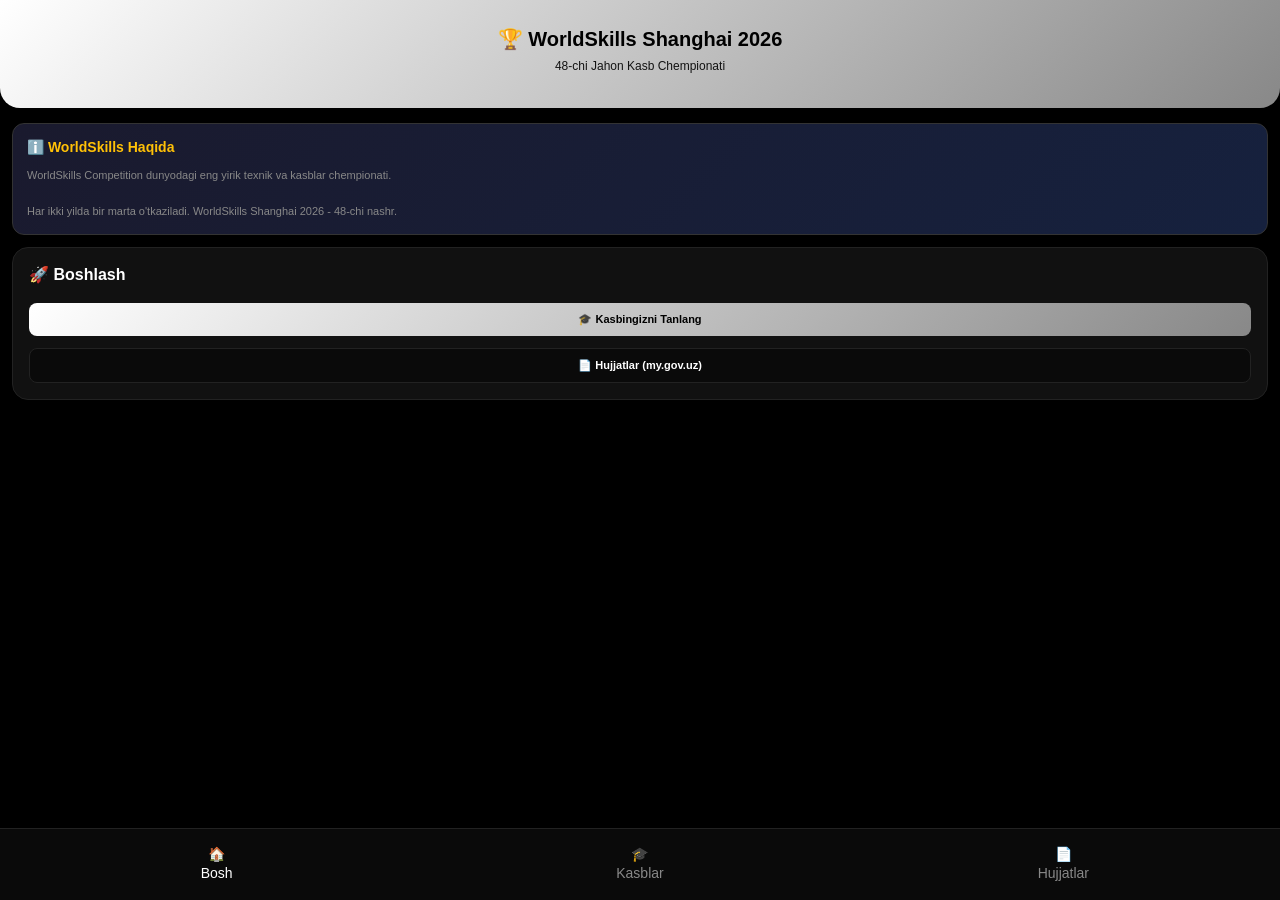
==== web_app/index.html @ d245b582 "Fixed: Upload 'Failed to fetch' error - added CORS and improved error handling" ====
﻿<!DOCTYPE html>
<html lang="uz">
<head>
    <meta charset="UTF-8">
    <meta name="viewport" content="width=device-width, initial-scale=1.0, maximum-scale=1.0, user-scalable=no">
    <title>WorldSkills Shanghai 2026</title>
    <script src="https://telegram.org/js/telegram-web-app.js"></script>
    <style>
        * { margin: 0; padding: 0; box-sizing: border-box; -webkit-tap-highlight-color: transparent; }
        :root { --bg: #000; --card: #111; --border: #222; --text: #fff; --muted: #888; --success: #4CAF50; --warning: #FFC107; --error: #f44336; --gradient: linear-gradient(135deg,#fff,#888); }
        body { font-family: -apple-system, BlinkMacSystemFont, 'Segoe UI', Roboto, sans-serif; background: var(--bg); color: var(--text); padding-bottom: 80px; font-size: 14px; line-height: 1.4; }
        .header { background: var(--gradient); color: #000; padding: 25px 15px; text-align: center; border-radius: 0 0 20px 20px; margin-bottom: 15px; }
        .header h1 { font-size: 20px; font-weight: 800; margin-bottom: 5px; }
        .header p { font-size: 12px; opacity: 0.9; }
        .content { padding: 0 12px; }
        .card { background: var(--card); border: 1px solid var(--border); border-radius: 16px; padding: 16px; margin-bottom: 12px; }
        .card-title { font-size: 16px; font-weight: 700; margin-bottom: 12px; }
        .progress-container { margin-bottom: 15px; }
        .progress-header { display: flex; justify-content: space-between; margin-bottom: 6px; font-size: 11px; }
        .progress-bar { height: 8px; background: #222; border-radius: 4px; overflow: hidden; }
        .progress-fill { height: 100%; background: var(--gradient); border-radius: 4px; transition: width 0.3s; }
        .progress-stats { display: grid; grid-template-columns: repeat(4, 1fr); gap: 6px; margin-top: 10px; }
        .progress-stat { background: #0a0a0a; padding: 8px; border-radius: 8px; text-align: center; }
        .progress-stat-num { font-size: 18px; font-weight: 800; display: block; }
        .progress-stat-num.approved { color: var(--success); }
        .progress-stat-num.pending { color: var(--warning); }
        .progress-stat-num.rejected { color: var(--error); }
        .progress-stat-label { font-size: 8px; color: var(--muted); }
        .doc-item { background: #0a0a0a; border: 1px solid var(--border); border-radius: 12px; padding: 12px; margin-bottom: 8px; cursor: pointer; transition: all 0.2s; }
        .doc-item:hover { border-color: #444; transform: translateX(3px); }
        .doc-item.approved { border-left: 3px solid var(--success); }
        .doc-item.pending { border-left: 3px solid var(--warning); }
        .doc-item.rejected { border-left: 3px solid var(--error); }
        .doc-header { display: flex; justify-content: space-between; align-items: center; margin-bottom: 6px; }
        .doc-title { font-weight: 600; font-size: 12px; }
        .doc-status { font-size: 9px; padding: 3px 8px; border-radius: 8px; background: #111; color: var(--muted); }
        .doc-status.pending { background: rgba(255,193,7,0.2); color: var(--warning); }
        .doc-status.approved { background: rgba(76,175,80,0.2); color: var(--success); }
        .doc-status.rejected { background: rgba(244,67,54,0.2); color: var(--error); }
        .doc-meta { font-size: 10px; color: var(--muted); margin-bottom: 8px; }
        .doc-link { color: var(--text); text-decoration: none; font-size: 10px; display: inline-flex; align-items: center; gap: 3px; margin-bottom: 8px; }
        .doc-btn { width: 100%; padding: 10px; border: none; border-radius: 8px; font-size: 11px; font-weight: 600; cursor: pointer; margin-top: 4px; }
        .doc-btn.primary { background: var(--gradient); color: #000; }
        .doc-btn.secondary { background: #0a0a0a; color: var(--text); border: 1px solid var(--border); }
        .modal { display: none; position: fixed; top: 0; left: 0; width: 100%; height: 100%; background: rgba(0,0,0,0.9); z-index: 2000; justify-content: center; align-items: flex-end; }
        .modal.active { display: flex; }
        .modal-content { background: var(--card); border-radius: 20px 20px 0 0; width: 100%; max-height: 85vh; overflow-y: auto; padding: 20px; }
        .modal-header { display: flex; justify-content: space-between; align-items: center; margin-bottom: 15px; padding-bottom: 12px; border-bottom: 1px solid var(--border); }
        .modal-title { font-size: 16px; font-weight: 700; }
        .modal-close { background: none; border: none; color: var(--muted); font-size: 28px; cursor: pointer; }
        .modal-section { margin-bottom: 16px; }
        .modal-section-title { font-size: 12px; font-weight: 600; margin-bottom: 8px; color: var(--muted); }
        .requirements-list { list-style: none; font-size: 11px; }
        .requirements-list li { padding: 5px 0; border-bottom: 1px solid #222; }
        .requirements-list li:last-child { border-bottom: none; }
        .requirements-list li::before { content: "• "; color: var(--text); }
        .upload-area { border: 2px dashed var(--border); border-radius: 12px; padding: 25px; text-align: center; cursor: pointer; margin: 12px 0; transition: all 0.2s; }
        .upload-area:hover { border-color: var(--text); background: rgba(255,255,255,0.05); }
        .upload-icon { font-size: 40px; margin-bottom: 10px; }
        .upload-text { font-size: 13px; font-weight: 600; margin-bottom: 5px; }
        .upload-hint { font-size: 10px; color: var(--muted); }
        #fileInput, #portfolioFileInput { display: none; }
        .file-preview { background: #0a0a0a; padding: 12px; border-radius: 10px; margin-top: 12px; display: none; }
        .file-preview.active { display: block; }
        .file-name { font-size: 11px; font-weight: 600; word-break: break-all; }
        .file-size { font-size: 9px; color: var(--muted); margin-top: 3px; }
        .modal-actions { display: flex; gap: 10px; margin-top: 20px; }
        .modal-btn { flex: 1; padding: 14px; border: none; border-radius: 10px; font-size: 13px; font-weight: 700; cursor: pointer; }
        .modal-btn.primary { background: var(--gradient); color: #000; }
        .modal-btn.secondary { background: #0a0a0a; color: var(--text); border: 1px solid var(--border); }
        .bottom-nav { position: fixed; bottom: 0; left: 0; right: 0; background: #0a0a0a; border-top: 1px solid var(--border); display: flex; justify-content: space-around; padding: 10px 5px; z-index: 100; }
        .nav-item { flex: 1; text-align: center; padding: 6px 2px; cursor: pointer; color: var(--muted); transition: all 0.2s; }
        .nav-item.active { color: var(--text); }
        .nav-icon { font-size: 22px; margin-bottom: 3px; }
        .nav-label { font-size: 9px; font-weight: 600; }
        .section { display: none; }
        .section.active { display: block; }
        .back-btn { display: inline-flex; align-items: center; gap: 5px; font-size: 12px; color: var(--text); background: none; border: none; cursor: pointer; margin-bottom: 12px; padding: 8px 12px; }
        .info-box { background: linear-gradient(135deg, #1a1a2e, #16213e); border: 1px solid #333; padding: 14px; border-radius: 12px; margin-bottom: 12px; }
        .info-title { color: var(--warning); font-size: 14px; font-weight: 700; margin-bottom: 10px; }
        .info-list { list-style: none; font-size: 11px; color: var(--muted); }
        .info-list li { padding: 5px 0; border-bottom: 1px solid #222; }
        .info-list li:last-child { border-bottom: none; }
        .info-list li::before { content: "• "; color: var(--text); }
        .cat-grid { display: grid; grid-template-columns: 1fr 1fr; gap: 10px; }
        .cat-card { background: #0a0a0a; border: 1px solid var(--border); border-radius: 12px; padding: 16px 10px; text-align: center; cursor: pointer; transition: all 0.2s; }
        .cat-card:hover { border-color: var(--text); transform: translateY(-3px); }
        .cat-icon { font-size: 32px; margin-bottom: 8px; }
        .cat-name { font-size: 11px; font-weight: 600; margin-bottom: 4px; }
        .cat-count { font-size: 9px; color: var(--muted); }
        .prof-list { display: flex; flex-direction: column; gap: 8px; max-height: 60vh; overflow-y: auto; }
        .prof-item { background: #0a0a0a; border: 1px solid var(--border); border-radius: 12px; padding: 14px; cursor: pointer; transition: all 0.2s; }
        .prof-item:hover { border-color: var(--success); transform: translateX(4px); }
        .prof-en { font-weight: 600; font-size: 12px; color: var(--success); margin-bottom: 3px; }
        .prof-uz { font-size: 11px; color: var(--muted); }
    </style>
</head>
<body>
    <div class="header">
        <h1>🏆 WorldSkills Shanghai 2026</h1>
        <p>48-chi Jahon Kasb Chempionati</p>
        <p id="userGreeting" style="font-size:11px;margin-top:8px;opacity:0.9"></p>
    </div>
    
    <div class="content">
        <!-- Home Section -->
        <div id="section-home" class="section active">
            <div class="card info-box">
                <div class="info-title">ℹ️ WorldSkills Haqida</div>
                <div style="font-size:11px;color:var(--muted);line-height:1.6;">
                    WorldSkills Competition dunyodagi eng yirik texnik va kasblar chempionati.<br><br>
                    Har ikki yilda bir marta o'tkaziladi. WorldSkills Shanghai 2026 - 48-chi nashr.
                </div>
            </div>
            <div class="card">
                <div class="card-title">🚀 Boshlash</div>
                <button class="doc-btn primary" onclick="showSection('section-categories')" style="margin-bottom:8px;">🎓 Kasbingizni Tanlang</button>
                <button class="doc-btn secondary" onclick="showSection('section-documents')">📄 Hujjatlar (my.gov.uz)</button>
            </div>
        </div>
        
        <!-- Categories Section -->
        <div id="section-categories" class="section">
            <button class="back-btn" onclick="showSection('section-home')">← Orqaga</button>
            <div class="card">
                <div class="card-title">📂 Kategoriya Tanlang</div>
                <div class="cat-grid" id="catGrid"></div>
            </div>
        </div>
        
        <!-- Professions Section -->
        <div id="section-professions" class="section">
            <button class="back-btn" onclick="showSection('section-categories')">← Orqaga</button>
            <div class="card">
                <div class="card-title" id="catTitle">Kasblar</div>
                <div class="prof-list" id="profList"></div>
            </div>
        </div>
        
        <!-- Portfolio Upload Section -->
        <div id="section-portfolio" class="section">
            <button class="back-btn" onclick="showSection('section-professions')">← Orqaga</button>
            <div class="card">
                <div class="card-title">💼 <span id="portfolioProfName">Kasb</span></div>
                <div style="font-size:11px;color:var(--muted);margin-bottom:12px;" id="portfolioProfDesc"></div>
                <div class="progress-container">
                    <div class="progress-bar"><div class="progress-fill" id="portfolioProgress" style="width:0%"></div></div>
                    <div style="font-size:10px;color:var(--muted);text-align:center;margin-top:5px;"><span id="portfolioCount">0</span>/5 ta ish yuklandi</div>
                </div>
                <div style="margin-top:15px;">
                    <div class="upload-area" onclick="document.getElementById('portfolioFileInput').click()">
                        <div class="upload-icon">📎</div>
                        <div class="upload-text">PDF fayl tanlang</div>
                        <div class="upload-hint">Max 20 MB • Faqat PDF</div>
                    </div>
                    <input type="file" id="portfolioFileInput" accept=".pdf" onchange="handlePortfolioFileSelect(event)">
                    <div class="file-preview" id="portfolioFilePreview">
                        <div class="file-name" id="portfolioFileName">file.pdf</div>
                        <div class="file-size" id="portfolioFileSize">0 MB</div>
                    </div>
                    <button class="doc-btn primary" id="portfolioUploadBtn" onclick="uploadPortfolioWork()" disabled>📤 Ishni Yuklash</button>
                </div>
                <div style="margin-top:15px;">
                    <div class="card-title" style="font-size:13px;">📋 Yuklangan Ishlar</div>
                    <div id="portfolioUploadedList"></div>
                </div>
            </div>
        </div>
        
        <!-- Documents Section -->
        <div id="section-documents" class="section">
            <button class="back-btn" onclick="showSection('section-home')">← Orqaga</button>
            <div class="card progress-container">
                <div class="progress-header">
                    <span>📋 Rasmiy Hujjatlar</span>
                    <span id="docProgressPercent">0%</span>
                </div>
                <div class="progress-bar"><div class="progress-fill" id="docProgressFill" style="width: 0%"></div></div>
                <div class="progress-stats">
                    <div class="progress-stat"><span class="progress-stat-num approved" id="docApproved">0</span><span class="progress-stat-label">✅ Tasdiq</span></div>
                    <div class="progress-stat"><span class="progress-stat-num pending" id="docPending">0</span><span class="progress-stat-label">⏳ Kutish</span></div>
                    <div class="progress-stat"><span class="progress-stat-num rejected" id="docRejected">0</span><span class="progress-stat-label">❌ Rad</span></div>
                    <div class="progress-stat"><span class="progress-stat-num" id="docTotal">9</span><span class="progress-stat-label">📄 Jami</span></div>
                </div>
            </div>
            <div class="card">
                <div class="card-title">📄 my.gov.uz Hujjatlari</div>
                <div id="docList"></div>
            </div>
            <div class="card info-box">
                <div class="info-title">💡 Muhim</div>
                <ul class="info-list">
                    <li>Barcha hujjatlar <b>A4 formatda PDF</b> bo'lishi kerak</li>
                    <li>my.gov.uz hujjatlarida <b>QR kod</b> bo'lishi shart</li>
                    <li>Hujjat muddati <b>30 kundan kam</b> qolmagan bo'lsin</li>
                </ul>
            </div>
        </div>
    </div>
    
    <!-- Document Upload Modal -->
    <div class="modal" id="docModal">
        <div class="modal-content">
            <div class="modal-header">
                <div class="modal-title" id="modalDocTitle">Hujjat Yuklash</div>
                <button class="modal-close" onclick="closeModal('docModal')">&times;</button>
            </div>
            <div class="modal-section">
                <div class="modal-section-title">🔗 Qayerdan olish</div>
                <a href="#" id="modalDocLink" class="doc-link" target="_blank">my.gov.uz ga o'tish →</a>
            </div>
            <div class="modal-section">
                <div class="modal-section-title">📋 Talablar</div>
                <ul class="requirements-list" id="modalRequirements">
                    <li>A4 formatda PDF</li>
                    <li>QR kod bo'lishi shart</li>
                    <li>Aniq skanerlangan</li>
                    <li>Muddati o'tmagan</li>
                </ul>
            </div>
            <div class="modal-section">
                <div class="modal-section-title">📎 PDF Yuklash</div>
                <div class="upload-area" onclick="document.getElementById('fileInput').click()">
                    <div class="upload-icon">📎</div>
                    <div class="upload-text">Fayl tanlang</div>
                    <div class="upload-hint">PDF • Max 10 MB</div>
                </div>
                <input type="file" id="fileInput" accept=".pdf" onchange="handleDocFileSelect(event)">
                <div class="file-preview" id="filePreview">
                    <div class="file-name" id="fileName">file.pdf</div>
                    <div class="file-size" id="fileSize">0 MB</div>
                </div>
            </div>
            <div class="modal-actions">
                <button class="modal-btn secondary" onclick="closeModal('docModal')">Bekor qilish</button>
                <button class="modal-btn primary" id="uploadBtn" onclick="uploadDocument()" disabled>📤 Yuklash</button>
            </div>
        </div>
    </div>
    
    <!-- Bottom Navigation -->
    <div class="bottom-nav">
        <div class="nav-item active" onclick="showSection('section-home');setActiveNav(this)">🏠<br>Bosh</div>
        <div class="nav-item" onclick="showSection('section-categories');setActiveNav(this)">🎓<br>Kasblar</div>
        <div class="nav-item" onclick="showSection('section-documents');setActiveNav(this)">📄<br>Hujjatlar</div>
    </div>

    <script>
        // Telegram WebApp init
        if (typeof Telegram !== 'undefined' && Telegram.WebApp) {
            Telegram.WebApp.ready();
            Telegram.WebApp.expand();
        }
        
        // Data
        const categories = [
            { id: 'cat1', icon: '🏭', name: 'Ishlab chiqarish\nva Muhandislik', count: 17 },
            { id: 'cat2', icon: '💻', name: 'Axborot va\nKommunikatsiya', count: 8 },
            { id: 'cat3', icon: '🏗️', name: 'Qurilish va\nBino Texnologiyalari', count: 14 },
            { id: 'cat4', icon: '🚚', name: 'Transport va\nLogistika', count: 8 },
            { id: 'cat5', icon: '🎨', name: 'Ijodiy San\'at\nva Moda', count: 7 },
            { id: 'cat6', icon: '👥', name: 'Ijtimoiy va\nShaxsiy Xizmatlar', count: 10 }
        ];
        
        const professions = {
            cat1: [{id:'p1_1',en:'Industrial Mechanics',uz:'Sanoat mexanikasi'},{id:'p1_2',en:'Mechatronics',uz:'Mexatronika'},{id:'p1_3',en:'Mechanical Engineering CAD',uz:'Mexanik muhandislik CAD'},{id:'p1_4',en:'CNC Turning',uz:'CNC tokarlik ishlovi'},{id:'p1_5',en:'CNC Milling',uz:'CNC frezalash'},{id:'p1_6',en:'Welding',uz:'Payvandlash'},{id:'p1_7',en:'Electronics',uz:'Elektronika'},{id:'p1_8',en:'Industrial Control',uz:'Sanoat boshqaruvi'},{id:'p1_9',en:'Autonomous Mobile Robotics',uz:'Avtonom mobil robototexnika'},{id:'p1_10',en:'Industry 4.0',uz:'Sanoat 4.0'},{id:'p1_11',en:'Chemical Laboratory Technology',uz:'Kimyo laboratoriya'},{id:'p1_12',en:'Water Technology',uz:'Suv texnologiyasi'},{id:'p1_13',en:'Additive Manufacturing',uz:'3D chop etish'},{id:'p1_14',en:'Industrial Design Technology',uz:'Sanoat dizayni'},{id:'p1_15',en:'Optoelectronic Technology',uz:'Optoelektronika'},{id:'p1_16',en:'Renewable Energy',uz:'Qayta energiya'},{id:'p1_17',en:'Robot Systems Integration',uz:'Robot tizimlari'}],
            cat2: [{id:'p2_1',en:'ICT Network Infrastructure',uz:'Tarmoq infratuzilmasi'},{id:'p2_2',en:'Mobile Applications',uz:'Mobil ilovalar'},{id:'p2_3',en:'Software Development',uz:'Dasturiy ta\'minot'},{id:'p2_4',en:'Web Technologies',uz:'Veb texnologiyalar'},{id:'p2_5',en:'IT Network Administration',uz:'Tarmoq boshqaruvi'},{id:'p2_6',en:'Cloud Computing',uz:'Bulutli hisoblash'},{id:'p2_7',en:'Cyber Security',uz:'Kiberxavfsizlik'},{id:'p2_8',en:'Software Testing',uz:'Dasturiy sinov'}],
            cat3: [{id:'p3_1',en:'Wall and Floor Tiling',uz:'Plitkalash'},{id:'p3_2',en:'Plumbing and Heating',uz:'Santexnika'},{id:'p3_3',en:'Electrical Installations',uz:'Elektr o\'rnatish'},{id:'p3_4',en:'Bricklaying',uz:'G\'isht terish'},{id:'p3_5',en:'Plastering',uz:'Suvoq'},{id:'p3_6',en:'Painting',uz:'Bo\'yash'},{id:'p3_7',en:'Cabinetmaking',uz:'Duradgorlik'},{id:'p3_8',en:'Joinery',uz:'Yig\'ish ishlari'},{id:'p3_9',en:'Carpentry',uz:'Yog\'och ishlari'},{id:'p3_10',en:'Landscape Gardening',uz:'Landshaft'},{id:'p3_11',en:'Refrigeration',uz:'Sovutish'},{id:'p3_12',en:'Concrete Work',uz:'Beton ishlari'},{id:'p3_13',en:'Digital Construction',uz:'Raqamli qurilish'},{id:'p3_14',en:'Security Technology',uz:'Xavfsizlik'}],
            cat4: [{id:'p4_1',en:'Autobody Repair',uz:'Kuzov ta\'mirlash'},{id:'p4_2',en:'Aircraft Maintenance',uz:'Samolyot xizmati'},{id:'p4_3',en:'Automobile Technology',uz:'Avtomobil'},{id:'p4_4',en:'Car Painting',uz:'Avtomobil bo\'yash'},{id:'p4_5',en:'Heavy Vehicle',uz:'Og\'ir transport'},{id:'p4_6',en:'Logistics',uz:'Logistika'},{id:'p4_7',en:'Rail Vehicle',uz:'Temiryo\'l'},{id:'p4_8',en:'UAV Systems',uz:'Uchuvchisiz apparatlar'}],
            cat5: [{id:'p5_1',en:'Jewellery',uz:'Zargarlik'},{id:'p5_2',en:'Floristry',uz:'Gulchilik'},{id:'p5_3',en:'Fashion Technology',uz:'Moda'},{id:'p5_4',en:'Graphic Design',uz:'Grafik dizayn'},{id:'p5_5',en:'Visual Merchandising',uz:'Vizual savdo'},{id:'p5_6',en:'3D Game Art',uz:'3D o\'yin san\'ati'},{id:'p5_7',en:'Media Design',uz:'Media dizayn'}],
            cat6: [{id:'p6_1',en:'Hairdressing',uz:'Sartaroshlik'},{id:'p6_2',en:'Beauty Therapy',uz:'Go\'zallik'},{id:'p6_3',en:'Pâtisserie',uz:'Qandolatchilik'},{id:'p6_4',en:'Cooking',uz:'Oshpazlik'},{id:'p6_5',en:'Restaurant Service',uz:'Restoran'},{id:'p6_6',en:'Health Care',uz:'Sog\'liqni saqlash'},{id:'p6_7',en:'Bakery',uz:'Nonvoychilik'},{id:'p6_8',en:'Hotel Reception',uz:'Mehmonxona'},{id:'p6_9',en:'Dental Prosthetics',uz:'Tish protezi'},{id:'p6_10',en:'Retail Sales',uz:'Savdo'}]
        };
        
        const officialDocs = [
            {id:'d1',title:'🧾 Sudlanganlik haqida',link:'https://my.gov.uz/uz/service/135',requirements:['OneID orqali kirish','Ingliz tilida so\'rash mumkin','Muddati: 30 kun','QR kod shart']},
            {id:'d2',title:'🏠 Yashash joyi',link:'https://my.gov.uz/uz/service/367',requirements:['Pasport ma\'lumotlari kerak','Doimiy manzil ko\'rsatilishi','Muddati: 30 kun']},
            {id:'d3',title:'💼 Mehnat faoliyati (inglizcha)',link:'https://my.gov.uz/uz/service/496',requirements:['Ingliz tilida so\'rang','Barcha ish joylari ko\'rsatilsin','Imzo va muhr bo\'lsin']},
            {id:'d4',title:'🎓 O\'qish joyidan',link:'https://my.gov.uz/uz/service/323',requirements:['O\'quv yurti muhri va imzosi','Talaba ekanligi tasdiqlangan','Muddati: 30 kun']},
            {id:'d5',title:'🚫 Chiqishga cheklov yo\'q',link:'https://my.gov.uz/uz/service/412',requirements:['Pasport bilan tekshiriladi','Darhol beriladi','QR kod shart']},
            {id:'d6',title:'💰 Daromad (inglizcha)',link:'https://my.gov.uz/uz/service/263',requirements:['INCOME STATEMENT so\'rang','Oxirgi 6 oylik ma\'lumot','Rasmiy muhr va imzo']},
            {id:'d7',title:'🧾 PNFL (Soliq ID)',link:'https://my.gov.uz/uz/service/65',requirements:['Shaxsiy kabinetdan yuklash','QR kod bilan tasdiqlangan','Muddatsiz']},
            {id:'d8',title:'📑 Nikoh/ajrashish',link:'https://my.gov.uz/uz/service/112',requirements:['FHDYo dan olingan bo\'lsin','Muhrlangan va imzolangan','Muddati: 30 kun']},
            {id:'d9',title:'🆔 ID karta',link:'https://id.gov.uz',requirements:['Old va orqa alohida A4 da','Barcha ma\'lumotlar o\'qiladigan','Muddati o\'tmagan']}
        ];
        
        let userData = { fullName: '', selectedProfession: null, documents: {}, portfolioWorks: [], telegramId: '' };
        let currentDocId = null, selectedDocFile = null, selectedPortfolioFile = null;
        
        // Get user data from Telegram
        function getUserData() {
            const user = Telegram.WebApp.initDataUnsafe?.user;
            if (user) {
                userData.telegramId = user.id?.toString();
                userData.fullName = user.first_name + ' ' + (user.last_name || '');
                if (userData.fullName) {
                    document.getElementById('userGreeting').textContent = '👋 ' + userData.fullName;
                }
            }
        }
        
        // Load saved data
        const saved = localStorage.getItem('ws_user');
        if(saved) {
            userData = {...userData, ...JSON.parse(saved)};
            if(userData.fullName && !userData.telegramId) {
                document.getElementById('userGreeting').textContent = '👋 ' + userData.fullName;
            }
        }
        
        // Navigation
        function showSection(id) {
            document.querySelectorAll('.section').forEach(s => s.classList.remove('active'));
            document.getElementById(id).classList.add('active');
        }
        function setActiveNav(el) {
            document.querySelectorAll('.nav-item').forEach(n => n.classList.remove('active'));
            el.classList.add('active');
        }
        
        // Render categories
        function renderCategories() {
            const grid = document.getElementById('catGrid');
            grid.innerHTML = categories.map(c => '<div class="cat-card" onclick="showProfessions(\'' + c.id + '\')"><div class="cat-icon">' + c.icon + '</div><div class="cat-name">' + c.name.replace('\n',' ') + '</div><div class="cat-count">' + c.count + ' ta kasb</div></div>').join('');
        }
        renderCategories();
        
        // Show professions
        function showProfessions(catId) {
            const cat = categories.find(c => c.id === catId);
            document.getElementById('catTitle').textContent = cat.name.replace('\n',' ');
            const list = document.getElementById('profList');
            const profs = professions[catId];
            list.innerHTML = profs.map(p => '<div class="prof-item" onclick="selectProfession(\'' + catId + '\',\'' + p.id + '\',\'' + p.en.replace(/'/g, "\\'") + '\',\'' + p.uz.replace(/'/g, "\\'") + '\')"><div class="prof-en">' + p.en + '</div><div class="prof-uz">' + p.uz + '</div></div>').join('');
            showSection('section-professions');
        }
        
        // Select profession
        function selectProfession(catId, profId, en, uz) {
            userData.selectedProfession = { catId, profId, en, uz };
            localStorage.setItem('ws_user', JSON.stringify(userData));
            document.getElementById('portfolioProfName').textContent = uz;
            document.getElementById('portfolioProfDesc').textContent = en;
            const works = userData.portfolioWorks.filter(w => w.profId === profId);
            document.getElementById('portfolioCount').textContent = works.length;
            document.getElementById('portfolioProgress').style.width = (works.length / 5 * 100) + '%';
            renderPortfolioWorks(profId);
            showSection('section-portfolio');
        }
        
        // Render documents
        function renderDocuments() {
            const list = document.getElementById('docList');
            list.innerHTML = officialDocs.map(d => {
                const docData = userData.documents[d.id] || {};
                const status = docData.status || 'upload';
                const statusText = { 'upload': '⏹️ Yuklash', 'pending': '⏳ Ko\'rib chiqilmoqda', 'approved': '✅ Tasdiqlandi', 'rejected': '❌ Qayta yuklang' }[status];
                return '<div class="doc-item ' + status + '" onclick="openDocModal(\'' + d.id + '\')"><div class="doc-header"><div class="doc-title">' + d.title + '</div><div class="doc-status ' + status + '">' + statusText + '</div></div><div class="doc-meta">📄 PDF, A4 ' + (d.id === 'd7' || d.id === 'd9' ? '• ♾️ Muddatsiz' : '• ⏱️ 30 kun') + '</div><a href="' + d.link + '" class="doc-link" target="_blank" onclick="event.stopPropagation()">🔗 my.gov.uz dan olish →</a><button class="doc-btn ' + (status === 'upload' ? 'primary' : 'secondary') + '" onclick="event.stopPropagation(); openDocModal(\'' + d.id + '\')">' + (status === 'upload' ? '📎 Yuklash' : status === 'approved' ? '✅ Tasdiqlandi' : '👁️ Ko\'rish') + '</button></div>';
            }).join('');
            checkDocumentProgress();
        }
        renderDocuments();
        
        // Document modal
        function openDocModal(docId) {
            const doc = officialDocs.find(d => d.id === docId);
            if(!doc) return;
            currentDocId = docId;
            selectedDocFile = null;
            document.getElementById('modalDocTitle').textContent = doc.title;
            document.getElementById('modalDocLink').href = doc.link;
            document.getElementById('modalRequirements').innerHTML = doc.requirements.map(r => '<li>' + r + '</li>').join('');
            document.getElementById('filePreview').classList.remove('active');
            document.getElementById('uploadBtn').disabled = true;
            const docData = userData.documents[docId];
            if(docData?.status === 'approved') {
                document.getElementById('uploadBtn').textContent = '✅ Tasdiqlandi';
                document.getElementById('uploadBtn').disabled = true;
            } else if(docData?.status === 'pending') {
                document.getElementById('uploadBtn').textContent = '⏳ Ko\'rib chiqilmoqda';
                document.getElementById('uploadBtn').disabled = true;
            } else {
                document.getElementById('uploadBtn').textContent = '📤 Yuklash';
                document.getElementById('uploadBtn').disabled = true;
            }
            document.getElementById('docModal').classList.add('active');
        }
        
        function handleDocFileSelect(e) {
            const file = e.target.files[0];
            if(!file) return;
            if(file.type !== 'application/pdf') { alert('❌ Faqat PDF fayllar!'); e.target.value=''; return; }
            if(file.size > 10*1024*1024) { alert('❌ Max 10 MB!'); e.target.value=''; return; }
            selectedDocFile = file;
            document.getElementById('fileName').textContent = file.name;
            document.getElementById('fileSize').textContent = (file.size/1024/1024).toFixed(2) + ' MB';
            document.getElementById('filePreview').classList.add('active');
            document.getElementById('uploadBtn').disabled = false;
        }
        
                async function uploadDocument() {
            if(!currentDocId || !selectedDocFile) return;
            const btn = document.getElementById('uploadBtn');
            btn.disabled = true; btn.textContent = '⏳ Yuklanmoqda...';
            try {
                const userData = getUserData();
                const formData = new FormData();
                formData.append('telegramId', userData.telegramId || 'unknown');
                formData.append('docId', currentDocId);
                formData.append('file', selectedDocFile);
                
                console.log('Uploading document to /api/documents/upload...');
                
                const response = await fetch('/api/documents/upload', {
                    method: 'POST',
                    body: formData
                });
                
                console.log('Response status:', response.status);
                const result = await response.json();
                console.log('Response:', result);
                
                if (result.success) {
                    await new Promise(r => setTimeout(r, 1500));
                    userData.documents[currentDocId] = { status: 'pending', fileName: selectedDocFile.name, fileSize: selectedDocFile.size, uploadedAt: new Date().toISOString() };
                    localStorage.setItem('ws_user', JSON.stringify(userData));
                    renderDocuments();
                    closeModal('docModal');
                    if (typeof Telegram !== 'undefined' && Telegram.WebApp) {
                        Telegram.WebApp.showPopup({
                            title: '✅ Muvaffaqiyatli',
                            message: 'Hujjat yuklandi! Admin ko\'rib chiqadi.'
                        });
                    } else {
                        alert('✅ Hujjat yuklandi!');
                    }
                } else {
                    throw new Error(result.error || 'Server xatosi');
                }
            } catch(err) {
                console.error('Upload error:', err);
                if (typeof Telegram !== 'undefined' && Telegram.WebApp) {
                    Telegram.WebApp.showPopup({
                        title: '❌ Xatolik',
                        message: 'Upload xatosi: ' + err.message + '\n\nServer bilan bog\'lanishda muammo. Qaytadan urinib ko\'ring.'
                    });
                } else {
                    alert('❌ Upload xatosi: ' + err.message);
                }
                btn.disabled = false; btn.textContent = '📤 Yuklash';
            }
        });
                
                const result = await response.json();
                
                if (result.success) {
                    await new Promise(r => setTimeout(r, 1500));
                    userData.documents[currentDocId] = { status: 'pending', fileName: selectedDocFile.name, fileSize: selectedDocFile.size, uploadedAt: new Date().toISOString() };
                    localStorage.setItem('ws_user', JSON.stringify(userData));
                    renderDocuments();
                    closeModal('docModal');
                    alert('✅ Hujjatingiz yuklandi! Admin ko\'rib chiqadi.');
                } else {
                    alert('❌ Xatolik: ' + (result.error || 'Noma\'lum xatolik'));
                    btn.disabled = false; btn.textContent = '📤 Yuklash';
                }
            } catch(err) {
                alert('❌ Upload xatosi: ' + err.message);
                btn.disabled = false; btn.textContent = '📤 Yuklash';
            }
        }
        
        function checkDocumentProgress() {
            const total = officialDocs.length;
            const approved = Object.values(userData.documents).filter(d => d.status === 'approved').length;
            const pending = Object.values(userData.documents).filter(d => d.status === 'pending').length;
            const rejected = Object.values(userData.documents).filter(d => d.status === 'rejected').length;
            const percent = Math.round((approved / total) * 100);
            document.getElementById('docProgressFill').style.width = percent + '%';
            document.getElementById('docProgressPercent').textContent = percent + '%';
            document.getElementById('docApproved').textContent = approved;
            document.getElementById('docPending').textContent = pending;
            document.getElementById('docRejected').textContent = rejected;
            document.getElementById('docTotal').textContent = total;
        }
        
        // Portfolio functions
        function handlePortfolioFileSelect(e) {
            const file = e.target.files[0];
            if(!file) return;
            if(file.type !== 'application/pdf') { alert('❌ Faqat PDF fayllar!'); e.target.value=''; return; }
            if(file.size > 20*1024*1024) { alert('❌ Max 20 MB!'); e.target.value=''; return; }
            selectedPortfolioFile = file;
            document.getElementById('portfolioFileName').textContent = file.name;
            document.getElementById('portfolioFileSize').textContent = (file.size/1024/1024).toFixed(2) + ' MB';
            document.getElementById('portfolioFilePreview').classList.add('active');
            document.getElementById('portfolioUploadBtn').disabled = false;
        }
        
                async function uploadPortfolioWork() {
            if(!selectedPortfolioFile || !userData.selectedProfession) return;
            const btn = document.getElementById('portfolioUploadBtn');
            btn.disabled = true; btn.textContent = '⏳ Yuklanmoqda...';
            try {
                const userData = getUserData();
                const formData = new FormData();
                formData.append('telegramId', userData.telegramId || 'unknown');
                formData.append('professionId', userData.selectedProfession.profId);
                formData.append('file', selectedPortfolioFile);
                
                console.log('Uploading portfolio to /api/portfolio/upload...');
                
                const response = await fetch('/api/portfolio/upload', {
                    method: 'POST',
                    body: formData
                });
                
                console.log('Response status:', response.status);
                const result = await response.json();
                console.log('Response:', result);
                
                if (result.success) {
                    await new Promise(r => setTimeout(r, 1500));
                    userData.portfolioWorks.push({ profId: userData.selectedProfession.profId, fileName: selectedPortfolioFile.name, uploadedAt: new Date().toISOString() });
                    localStorage.setItem('ws_user', JSON.stringify(userData));
                    const works = userData.portfolioWorks.filter(w => w.profId === userData.selectedProfession.profId);
                    document.getElementById('portfolioCount').textContent = works.length;
                    document.getElementById('portfolioProgress').style.width = (works.length / 5 * 100) + '%';
                    renderPortfolioWorks(userData.selectedProfession.profId);
                    selectedPortfolioFile = null;
                    document.getElementById('portfolioFileInput').value = '';
                    document.getElementById('portfolioFilePreview').classList.remove('active');
                    btn.disabled = true; btn.textContent = '📤 Ishni Yuklash';
                    if (typeof Telegram !== 'undefined' && Telegram.WebApp) {
                        Telegram.WebApp.showPopup({
                            title: '✅ Muvaffaqiyatli',
                            message: 'Ish yuklandi! Admin baholaydi.'
                        });
                    } else {
                        alert('✅ Ish yuklandi!');
                    }
                } else {
                    throw new Error(result.error || 'Server xatosi');
                }
            } catch(err) {
                console.error('Portfolio upload error:', err);
                if (typeof Telegram !== 'undefined' && Telegram.WebApp) {
                    Telegram.WebApp.showPopup({
                        title: '❌ Xatolik',
                        message: 'Upload xatosi: ' + err.message + '\n\nServer bilan bog\'lanishda muammo. Qaytadan urinib ko\'ring.'
                    });
                } else {
                    alert('❌ Upload xatosi: ' + err.message);
                }
                btn.disabled = false; btn.textContent = '📤 Ishni Yuklash';
            }
        });
                
                const result = await response.json();
                
                if (result.success) {
                    await new Promise(r => setTimeout(r, 1500));
                    userData.portfolioWorks.push({ profId: userData.selectedProfession.profId, fileName: selectedPortfolioFile.name, uploadedAt: new Date().toISOString() });
                    localStorage.setItem('ws_user', JSON.stringify(userData));
                    const works = userData.portfolioWorks.filter(w => w.profId === userData.selectedProfession.profId);
                    document.getElementById('portfolioCount').textContent = works.length;
                    document.getElementById('portfolioProgress').style.width = (works.length / 5 * 100) + '%';
                    renderPortfolioWorks(userData.selectedProfession.profId);
                    selectedPortfolioFile = null;
                    document.getElementById('portfolioFileInput').value = '';
                    document.getElementById('portfolioFilePreview').classList.remove('active');
                    btn.disabled = true; btn.textContent = '📤 Ishni Yuklash';
                    alert('✅ Ishingiz yuklandi! Admin baholaydi.');
                } else {
                    alert('❌ Xatolik: ' + (result.error || 'Noma\'lum xatolik'));
                    btn.disabled = false; btn.textContent = '📤 Ishni Yuklash';
                }
            } catch(err) {
                alert('❌ Upload xatosi: ' + err.message);
                btn.disabled = false; btn.textContent = '📤 Ishni Yuklash';
            }
        }
        
        function renderPortfolioWorks(profId) {
            const works = userData.portfolioWorks.filter(w => w.profId === profId);
            const list = document.getElementById('portfolioUploadedList');
            if(works.length === 0) {
                list.innerHTML = '<p style="font-size:11px;color:#888">Hali ish yuklanmagan</p>';
                return;
            }
            list.innerHTML = works.map(w => '<div style="background:#0a0a0a;padding:10px;border-radius:8px;margin-bottom:6px;font-size:11px;">📄 ' + w.fileName + '<br><span style="color:#888">' + new Date(w.uploadedAt).toLocaleDateString() + '</span></div>').join('');
        }
        
        // Modal close
        function closeModal(modalId) {
            document.getElementById(modalId).classList.remove('active');
            currentDocId = null;
            selectedDocFile = null;
        }
        document.getElementById('docModal').addEventListener('click', function(e) { if(e.target.id === 'docModal') closeModal('docModal'); });
        
        // Init
        getUserData();
    </script>
</body>
</html>
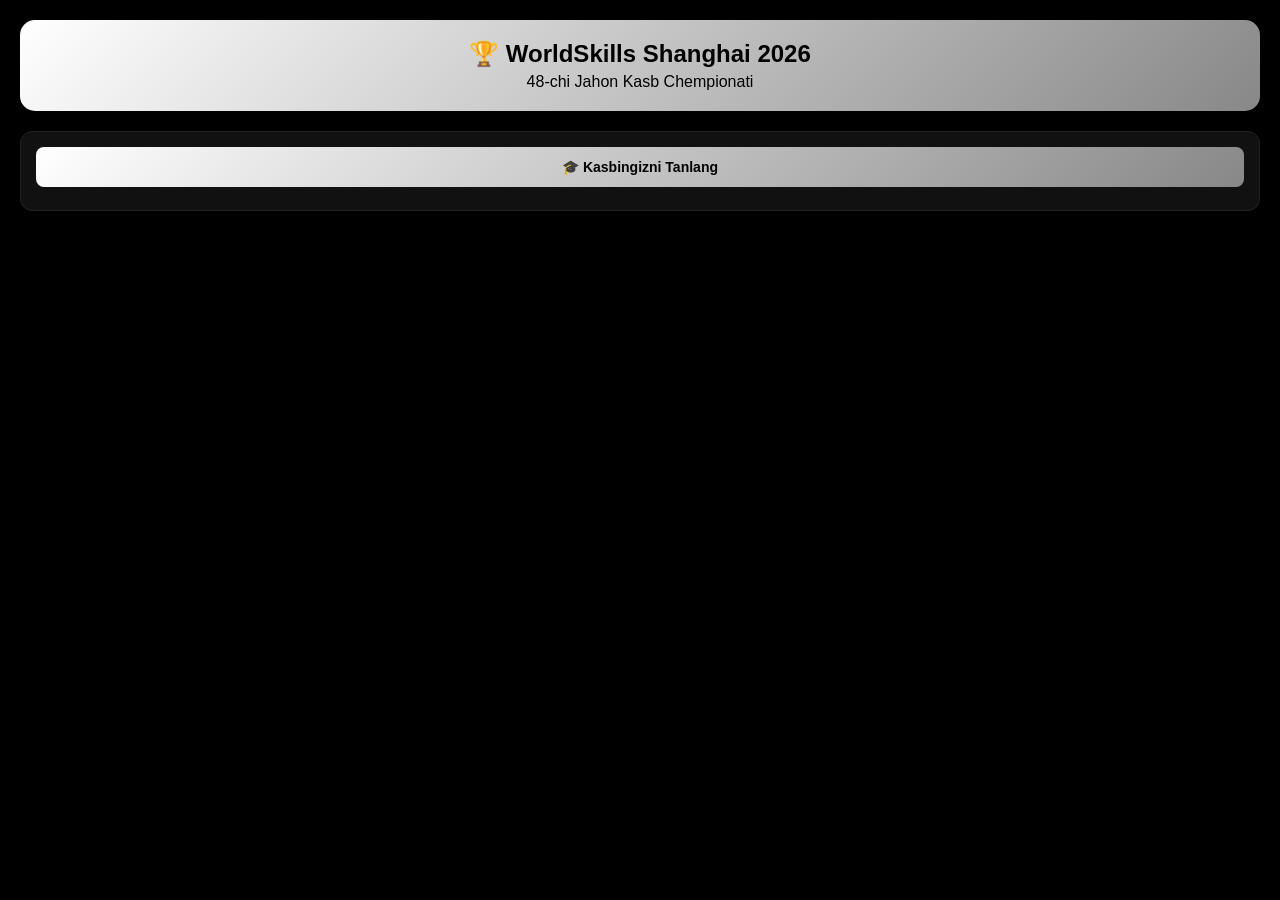
==== commit 6bde037f: "Complete rewrite: Registration flow, 64 professions, AI, Admin help" ====
--- a/web_app/index.html
+++ b/web_app/index.html
@@ -2,605 +2,96 @@
 <html lang="uz">
 <head>
     <meta charset="UTF-8">
-    <meta name="viewport" content="width=device-width, initial-scale=1.0, maximum-scale=1.0, user-scalable=no">
+    <meta name="viewport" content="width=device-width, initial-scale=1.0">
     <title>WorldSkills Shanghai 2026</title>
     <script src="https://telegram.org/js/telegram-web-app.js"></script>
     <style>
-        * { margin: 0; padding: 0; box-sizing: border-box; -webkit-tap-highlight-color: transparent; }
-        :root { --bg: #000; --card: #111; --border: #222; --text: #fff; --muted: #888; --success: #4CAF50; --warning: #FFC107; --error: #f44336; --gradient: linear-gradient(135deg,#fff,#888); }
-        body { font-family: -apple-system, BlinkMacSystemFont, 'Segoe UI', Roboto, sans-serif; background: var(--bg); color: var(--text); padding-bottom: 80px; font-size: 14px; line-height: 1.4; }
-        .header { background: var(--gradient); color: #000; padding: 25px 15px; text-align: center; border-radius: 0 0 20px 20px; margin-bottom: 15px; }
-        .header h1 { font-size: 20px; font-weight: 800; margin-bottom: 5px; }
-        .header p { font-size: 12px; opacity: 0.9; }
-        .content { padding: 0 12px; }
-        .card { background: var(--card); border: 1px solid var(--border); border-radius: 16px; padding: 16px; margin-bottom: 12px; }
-        .card-title { font-size: 16px; font-weight: 700; margin-bottom: 12px; }
-        .progress-container { margin-bottom: 15px; }
-        .progress-header { display: flex; justify-content: space-between; margin-bottom: 6px; font-size: 11px; }
-        .progress-bar { height: 8px; background: #222; border-radius: 4px; overflow: hidden; }
-        .progress-fill { height: 100%; background: var(--gradient); border-radius: 4px; transition: width 0.3s; }
-        .progress-stats { display: grid; grid-template-columns: repeat(4, 1fr); gap: 6px; margin-top: 10px; }
-        .progress-stat { background: #0a0a0a; padding: 8px; border-radius: 8px; text-align: center; }
-        .progress-stat-num { font-size: 18px; font-weight: 800; display: block; }
-        .progress-stat-num.approved { color: var(--success); }
-        .progress-stat-num.pending { color: var(--warning); }
-        .progress-stat-num.rejected { color: var(--error); }
-        .progress-stat-label { font-size: 8px; color: var(--muted); }
-        .doc-item { background: #0a0a0a; border: 1px solid var(--border); border-radius: 12px; padding: 12px; margin-bottom: 8px; cursor: pointer; transition: all 0.2s; }
-        .doc-item:hover { border-color: #444; transform: translateX(3px); }
-        .doc-item.approved { border-left: 3px solid var(--success); }
-        .doc-item.pending { border-left: 3px solid var(--warning); }
-        .doc-item.rejected { border-left: 3px solid var(--error); }
-        .doc-header { display: flex; justify-content: space-between; align-items: center; margin-bottom: 6px; }
-        .doc-title { font-weight: 600; font-size: 12px; }
-        .doc-status { font-size: 9px; padding: 3px 8px; border-radius: 8px; background: #111; color: var(--muted); }
-        .doc-status.pending { background: rgba(255,193,7,0.2); color: var(--warning); }
-        .doc-status.approved { background: rgba(76,175,80,0.2); color: var(--success); }
-        .doc-status.rejected { background: rgba(244,67,54,0.2); color: var(--error); }
-        .doc-meta { font-size: 10px; color: var(--muted); margin-bottom: 8px; }
-        .doc-link { color: var(--text); text-decoration: none; font-size: 10px; display: inline-flex; align-items: center; gap: 3px; margin-bottom: 8px; }
-        .doc-btn { width: 100%; padding: 10px; border: none; border-radius: 8px; font-size: 11px; font-weight: 600; cursor: pointer; margin-top: 4px; }
-        .doc-btn.primary { background: var(--gradient); color: #000; }
-        .doc-btn.secondary { background: #0a0a0a; color: var(--text); border: 1px solid var(--border); }
-        .modal { display: none; position: fixed; top: 0; left: 0; width: 100%; height: 100%; background: rgba(0,0,0,0.9); z-index: 2000; justify-content: center; align-items: flex-end; }
-        .modal.active { display: flex; }
-        .modal-content { background: var(--card); border-radius: 20px 20px 0 0; width: 100%; max-height: 85vh; overflow-y: auto; padding: 20px; }
-        .modal-header { display: flex; justify-content: space-between; align-items: center; margin-bottom: 15px; padding-bottom: 12px; border-bottom: 1px solid var(--border); }
-        .modal-title { font-size: 16px; font-weight: 700; }
-        .modal-close { background: none; border: none; color: var(--muted); font-size: 28px; cursor: pointer; }
-        .modal-section { margin-bottom: 16px; }
-        .modal-section-title { font-size: 12px; font-weight: 600; margin-bottom: 8px; color: var(--muted); }
-        .requirements-list { list-style: none; font-size: 11px; }
-        .requirements-list li { padding: 5px 0; border-bottom: 1px solid #222; }
-        .requirements-list li:last-child { border-bottom: none; }
-        .requirements-list li::before { content: "• "; color: var(--text); }
-        .upload-area { border: 2px dashed var(--border); border-radius: 12px; padding: 25px; text-align: center; cursor: pointer; margin: 12px 0; transition: all 0.2s; }
-        .upload-area:hover { border-color: var(--text); background: rgba(255,255,255,0.05); }
-        .upload-icon { font-size: 40px; margin-bottom: 10px; }
-        .upload-text { font-size: 13px; font-weight: 600; margin-bottom: 5px; }
-        .upload-hint { font-size: 10px; color: var(--muted); }
-        #fileInput, #portfolioFileInput { display: none; }
-        .file-preview { background: #0a0a0a; padding: 12px; border-radius: 10px; margin-top: 12px; display: none; }
-        .file-preview.active { display: block; }
-        .file-name { font-size: 11px; font-weight: 600; word-break: break-all; }
-        .file-size { font-size: 9px; color: var(--muted); margin-top: 3px; }
-        .modal-actions { display: flex; gap: 10px; margin-top: 20px; }
-        .modal-btn { flex: 1; padding: 14px; border: none; border-radius: 10px; font-size: 13px; font-weight: 700; cursor: pointer; }
-        .modal-btn.primary { background: var(--gradient); color: #000; }
-        .modal-btn.secondary { background: #0a0a0a; color: var(--text); border: 1px solid var(--border); }
-        .bottom-nav { position: fixed; bottom: 0; left: 0; right: 0; background: #0a0a0a; border-top: 1px solid var(--border); display: flex; justify-content: space-around; padding: 10px 5px; z-index: 100; }
-        .nav-item { flex: 1; text-align: center; padding: 6px 2px; cursor: pointer; color: var(--muted); transition: all 0.2s; }
-        .nav-item.active { color: var(--text); }
-        .nav-icon { font-size: 22px; margin-bottom: 3px; }
-        .nav-label { font-size: 9px; font-weight: 600; }
+        * { margin: 0; padding: 0; box-sizing: border-box; }
+        body { font-family: -apple-system, sans-serif; background: #000; color: #fff; padding: 20px; }
+        .header { text-align: center; padding: 20px; background: linear-gradient(135deg,#fff,#888); color: #000; border-radius: 15px; margin-bottom: 20px; }
+        .header h1 { font-size: 24px; margin-bottom: 5px; }
+        .card { background: #111; border: 1px solid #222; border-radius: 12px; padding: 15px; margin-bottom: 12px; }
+        .btn { width: 100%; padding: 12px; background: linear-gradient(135deg,#fff,#888); color: #000; border: none; border-radius: 8px; font-size: 14px; font-weight: 600; cursor: pointer; margin-bottom: 8px; }
+        .cat-grid { display: grid; grid-template-columns: 1fr 1fr; gap: 10px; }
+        .cat-card { background: #0a0a0a; border: 1px solid #222; border-radius: 10px; padding: 15px 10px; text-align: center; cursor: pointer; }
+        .cat-icon { font-size: 28px; margin-bottom: 5px; }
+        .cat-name { font-size: 11px; font-weight: 600; }
+        .prof-list { display: flex; flex-direction: column; gap: 8px; }
+        .prof-item { background: #0a0a0a; border: 1px solid #222; border-radius: 10px; padding: 12px; cursor: pointer; }
+        .prof-en { font-weight: 600; color: #4CAF50; font-size: 12px; }
+        .prof-uz { font-size: 11px; color: #888; }
+        .back-btn { background: none; border: none; color: #fff; font-size: 14px; cursor: pointer; margin-bottom: 10px; }
         .section { display: none; }
         .section.active { display: block; }
-        .back-btn { display: inline-flex; align-items: center; gap: 5px; font-size: 12px; color: var(--text); background: none; border: none; cursor: pointer; margin-bottom: 12px; padding: 8px 12px; }
-        .info-box { background: linear-gradient(135deg, #1a1a2e, #16213e); border: 1px solid #333; padding: 14px; border-radius: 12px; margin-bottom: 12px; }
-        .info-title { color: var(--warning); font-size: 14px; font-weight: 700; margin-bottom: 10px; }
-        .info-list { list-style: none; font-size: 11px; color: var(--muted); }
-        .info-list li { padding: 5px 0; border-bottom: 1px solid #222; }
-        .info-list li:last-child { border-bottom: none; }
-        .info-list li::before { content: "• "; color: var(--text); }
-        .cat-grid { display: grid; grid-template-columns: 1fr 1fr; gap: 10px; }
-        .cat-card { background: #0a0a0a; border: 1px solid var(--border); border-radius: 12px; padding: 16px 10px; text-align: center; cursor: pointer; transition: all 0.2s; }
-        .cat-card:hover { border-color: var(--text); transform: translateY(-3px); }
-        .cat-icon { font-size: 32px; margin-bottom: 8px; }
-        .cat-name { font-size: 11px; font-weight: 600; margin-bottom: 4px; }
-        .cat-count { font-size: 9px; color: var(--muted); }
-        .prof-list { display: flex; flex-direction: column; gap: 8px; max-height: 60vh; overflow-y: auto; }
-        .prof-item { background: #0a0a0a; border: 1px solid var(--border); border-radius: 12px; padding: 14px; cursor: pointer; transition: all 0.2s; }
-        .prof-item:hover { border-color: var(--success); transform: translateX(4px); }
-        .prof-en { font-weight: 600; font-size: 12px; color: var(--success); margin-bottom: 3px; }
-        .prof-uz { font-size: 11px; color: var(--muted); }
     </style>
 </head>
 <body>
     <div class="header">
         <h1>🏆 WorldSkills Shanghai 2026</h1>
         <p>48-chi Jahon Kasb Chempionati</p>
-        <p id="userGreeting" style="font-size:11px;margin-top:8px;opacity:0.9"></p>
     </div>
     
-    <div class="content">
-        <!-- Home Section -->
-        <div id="section-home" class="section active">
-            <div class="card info-box">
-                <div class="info-title">ℹ️ WorldSkills Haqida</div>
-                <div style="font-size:11px;color:var(--muted);line-height:1.6;">
-                    WorldSkills Competition dunyodagi eng yirik texnik va kasblar chempionati.<br><br>
-                    Har ikki yilda bir marta o'tkaziladi. WorldSkills Shanghai 2026 - 48-chi nashr.
-                </div>
-            </div>
-            <div class="card">
-                <div class="card-title">🚀 Boshlash</div>
-                <button class="doc-btn primary" onclick="showSection('section-categories')" style="margin-bottom:8px;">🎓 Kasbingizni Tanlang</button>
-                <button class="doc-btn secondary" onclick="showSection('section-documents')">📄 Hujjatlar (my.gov.uz)</button>
-            </div>
-        </div>
-        
-        <!-- Categories Section -->
-        <div id="section-categories" class="section">
-            <button class="back-btn" onclick="showSection('section-home')">← Orqaga</button>
-            <div class="card">
-                <div class="card-title">📂 Kategoriya Tanlang</div>
-                <div class="cat-grid" id="catGrid"></div>
-            </div>
-        </div>
-        
-        <!-- Professions Section -->
-        <div id="section-professions" class="section">
-            <button class="back-btn" onclick="showSection('section-categories')">← Orqaga</button>
-            <div class="card">
-                <div class="card-title" id="catTitle">Kasblar</div>
-                <div class="prof-list" id="profList"></div>
-            </div>
-        </div>
-        
-        <!-- Portfolio Upload Section -->
-        <div id="section-portfolio" class="section">
-            <button class="back-btn" onclick="showSection('section-professions')">← Orqaga</button>
-            <div class="card">
-                <div class="card-title">💼 <span id="portfolioProfName">Kasb</span></div>
-                <div style="font-size:11px;color:var(--muted);margin-bottom:12px;" id="portfolioProfDesc"></div>
-                <div class="progress-container">
-                    <div class="progress-bar"><div class="progress-fill" id="portfolioProgress" style="width:0%"></div></div>
-                    <div style="font-size:10px;color:var(--muted);text-align:center;margin-top:5px;"><span id="portfolioCount">0</span>/5 ta ish yuklandi</div>
-                </div>
-                <div style="margin-top:15px;">
-                    <div class="upload-area" onclick="document.getElementById('portfolioFileInput').click()">
-                        <div class="upload-icon">📎</div>
-                        <div class="upload-text">PDF fayl tanlang</div>
-                        <div class="upload-hint">Max 20 MB • Faqat PDF</div>
-                    </div>
-                    <input type="file" id="portfolioFileInput" accept=".pdf" onchange="handlePortfolioFileSelect(event)">
-                    <div class="file-preview" id="portfolioFilePreview">
-                        <div class="file-name" id="portfolioFileName">file.pdf</div>
-                        <div class="file-size" id="portfolioFileSize">0 MB</div>
-                    </div>
-                    <button class="doc-btn primary" id="portfolioUploadBtn" onclick="uploadPortfolioWork()" disabled>📤 Ishni Yuklash</button>
-                </div>
-                <div style="margin-top:15px;">
-                    <div class="card-title" style="font-size:13px;">📋 Yuklangan Ishlar</div>
-                    <div id="portfolioUploadedList"></div>
-                </div>
-            </div>
-        </div>
-        
-        <!-- Documents Section -->
-        <div id="section-documents" class="section">
-            <button class="back-btn" onclick="showSection('section-home')">← Orqaga</button>
-            <div class="card progress-container">
-                <div class="progress-header">
-                    <span>📋 Rasmiy Hujjatlar</span>
-                    <span id="docProgressPercent">0%</span>
-                </div>
-                <div class="progress-bar"><div class="progress-fill" id="docProgressFill" style="width: 0%"></div></div>
-                <div class="progress-stats">
-                    <div class="progress-stat"><span class="progress-stat-num approved" id="docApproved">0</span><span class="progress-stat-label">✅ Tasdiq</span></div>
-                    <div class="progress-stat"><span class="progress-stat-num pending" id="docPending">0</span><span class="progress-stat-label">⏳ Kutish</span></div>
-                    <div class="progress-stat"><span class="progress-stat-num rejected" id="docRejected">0</span><span class="progress-stat-label">❌ Rad</span></div>
-                    <div class="progress-stat"><span class="progress-stat-num" id="docTotal">9</span><span class="progress-stat-label">📄 Jami</span></div>
-                </div>
-            </div>
-            <div class="card">
-                <div class="card-title">📄 my.gov.uz Hujjatlari</div>
-                <div id="docList"></div>
-            </div>
-            <div class="card info-box">
-                <div class="info-title">💡 Muhim</div>
-                <ul class="info-list">
-                    <li>Barcha hujjatlar <b>A4 formatda PDF</b> bo'lishi kerak</li>
-                    <li>my.gov.uz hujjatlarida <b>QR kod</b> bo'lishi shart</li>
-                    <li>Hujjat muddati <b>30 kundan kam</b> qolmagan bo'lsin</li>
-                </ul>
-            </div>
+    <div id="home" class="section active">
+        <div class="card">
+            <button class="btn" onclick="showCategories()">🎓 Kasbingizni Tanlang</button>
         </div>
     </div>
     
-    <!-- Document Upload Modal -->
-    <div class="modal" id="docModal">
-        <div class="modal-content">
-            <div class="modal-header">
-                <div class="modal-title" id="modalDocTitle">Hujjat Yuklash</div>
-                <button class="modal-close" onclick="closeModal('docModal')">&times;</button>
-            </div>
-            <div class="modal-section">
-                <div class="modal-section-title">🔗 Qayerdan olish</div>
-                <a href="#" id="modalDocLink" class="doc-link" target="_blank">my.gov.uz ga o'tish →</a>
-            </div>
-            <div class="modal-section">
-                <div class="modal-section-title">📋 Talablar</div>
-                <ul class="requirements-list" id="modalRequirements">
-                    <li>A4 formatda PDF</li>
-                    <li>QR kod bo'lishi shart</li>
-                    <li>Aniq skanerlangan</li>
-                    <li>Muddati o'tmagan</li>
-                </ul>
-            </div>
-            <div class="modal-section">
-                <div class="modal-section-title">📎 PDF Yuklash</div>
-                <div class="upload-area" onclick="document.getElementById('fileInput').click()">
-                    <div class="upload-icon">📎</div>
-                    <div class="upload-text">Fayl tanlang</div>
-                    <div class="upload-hint">PDF • Max 10 MB</div>
-                </div>
-                <input type="file" id="fileInput" accept=".pdf" onchange="handleDocFileSelect(event)">
-                <div class="file-preview" id="filePreview">
-                    <div class="file-name" id="fileName">file.pdf</div>
-                    <div class="file-size" id="fileSize">0 MB</div>
-                </div>
-            </div>
-            <div class="modal-actions">
-                <button class="modal-btn secondary" onclick="closeModal('docModal')">Bekor qilish</button>
-                <button class="modal-btn primary" id="uploadBtn" onclick="uploadDocument()" disabled>📤 Yuklash</button>
-            </div>
+    <div id="categories" class="section">
+        <button class="back-btn" onclick="showHome()">← Orqaga</button>
+        <div class="card">
+            <div class="cat-grid" id="catGrid"></div>
         </div>
     </div>
     
-    <!-- Bottom Navigation -->
-    <div class="bottom-nav">
-        <div class="nav-item active" onclick="showSection('section-home');setActiveNav(this)">🏠<br>Bosh</div>
-        <div class="nav-item" onclick="showSection('section-categories');setActiveNav(this)">🎓<br>Kasblar</div>
-        <div class="nav-item" onclick="showSection('section-documents');setActiveNav(this)">📄<br>Hujjatlar</div>
+    <div id="professions" class="section">
+        <button class="back-btn" onclick="showCategories()">← Orqaga</button>
+        <div class="card">
+            <div class="prof-list" id="profList"></div>
+        </div>
     </div>
 
     <script>
-        // Telegram WebApp init
-        if (typeof Telegram !== 'undefined' && Telegram.WebApp) {
-            Telegram.WebApp.ready();
-            Telegram.WebApp.expand();
-        }
-        
-        // Data
         const categories = [
-            { id: 'cat1', icon: '🏭', name: 'Ishlab chiqarish\nva Muhandislik', count: 17 },
-            { id: 'cat2', icon: '💻', name: 'Axborot va\nKommunikatsiya', count: 8 },
-            { id: 'cat3', icon: '🏗️', name: 'Qurilish va\nBino Texnologiyalari', count: 14 },
-            { id: 'cat4', icon: '🚚', name: 'Transport va\nLogistika', count: 8 },
-            { id: 'cat5', icon: '🎨', name: 'Ijodiy San\'at\nva Moda', count: 7 },
-            { id: 'cat6', icon: '👥', name: 'Ijtimoiy va\nShaxsiy Xizmatlar', count: 10 }
+            {id:'cat1',icon:'🏭',name:'Ishlab chiqarish'},
+            {id:'cat2',icon:'💻',name:'IT va Axborot'},
+            {id:'cat3',icon:'🏗️',name:'Qurilish'},
+            {id:'cat4',icon:'🚚',name:'Transport'},
+            {id:'cat5',icon:'🎨',name:"San'at va Moda"},
+            {id:'cat6',icon:'👥',name:'Xizmatlar'}
         ];
         
         const professions = {
-            cat1: [{id:'p1_1',en:'Industrial Mechanics',uz:'Sanoat mexanikasi'},{id:'p1_2',en:'Mechatronics',uz:'Mexatronika'},{id:'p1_3',en:'Mechanical Engineering CAD',uz:'Mexanik muhandislik CAD'},{id:'p1_4',en:'CNC Turning',uz:'CNC tokarlik ishlovi'},{id:'p1_5',en:'CNC Milling',uz:'CNC frezalash'},{id:'p1_6',en:'Welding',uz:'Payvandlash'},{id:'p1_7',en:'Electronics',uz:'Elektronika'},{id:'p1_8',en:'Industrial Control',uz:'Sanoat boshqaruvi'},{id:'p1_9',en:'Autonomous Mobile Robotics',uz:'Avtonom mobil robototexnika'},{id:'p1_10',en:'Industry 4.0',uz:'Sanoat 4.0'},{id:'p1_11',en:'Chemical Laboratory Technology',uz:'Kimyo laboratoriya'},{id:'p1_12',en:'Water Technology',uz:'Suv texnologiyasi'},{id:'p1_13',en:'Additive Manufacturing',uz:'3D chop etish'},{id:'p1_14',en:'Industrial Design Technology',uz:'Sanoat dizayni'},{id:'p1_15',en:'Optoelectronic Technology',uz:'Optoelektronika'},{id:'p1_16',en:'Renewable Energy',uz:'Qayta energiya'},{id:'p1_17',en:'Robot Systems Integration',uz:'Robot tizimlari'}],
-            cat2: [{id:'p2_1',en:'ICT Network Infrastructure',uz:'Tarmoq infratuzilmasi'},{id:'p2_2',en:'Mobile Applications',uz:'Mobil ilovalar'},{id:'p2_3',en:'Software Development',uz:'Dasturiy ta\'minot'},{id:'p2_4',en:'Web Technologies',uz:'Veb texnologiyalar'},{id:'p2_5',en:'IT Network Administration',uz:'Tarmoq boshqaruvi'},{id:'p2_6',en:'Cloud Computing',uz:'Bulutli hisoblash'},{id:'p2_7',en:'Cyber Security',uz:'Kiberxavfsizlik'},{id:'p2_8',en:'Software Testing',uz:'Dasturiy sinov'}],
-            cat3: [{id:'p3_1',en:'Wall and Floor Tiling',uz:'Plitkalash'},{id:'p3_2',en:'Plumbing and Heating',uz:'Santexnika'},{id:'p3_3',en:'Electrical Installations',uz:'Elektr o\'rnatish'},{id:'p3_4',en:'Bricklaying',uz:'G\'isht terish'},{id:'p3_5',en:'Plastering',uz:'Suvoq'},{id:'p3_6',en:'Painting',uz:'Bo\'yash'},{id:'p3_7',en:'Cabinetmaking',uz:'Duradgorlik'},{id:'p3_8',en:'Joinery',uz:'Yig\'ish ishlari'},{id:'p3_9',en:'Carpentry',uz:'Yog\'och ishlari'},{id:'p3_10',en:'Landscape Gardening',uz:'Landshaft'},{id:'p3_11',en:'Refrigeration',uz:'Sovutish'},{id:'p3_12',en:'Concrete Work',uz:'Beton ishlari'},{id:'p3_13',en:'Digital Construction',uz:'Raqamli qurilish'},{id:'p3_14',en:'Security Technology',uz:'Xavfsizlik'}],
-            cat4: [{id:'p4_1',en:'Autobody Repair',uz:'Kuzov ta\'mirlash'},{id:'p4_2',en:'Aircraft Maintenance',uz:'Samolyot xizmati'},{id:'p4_3',en:'Automobile Technology',uz:'Avtomobil'},{id:'p4_4',en:'Car Painting',uz:'Avtomobil bo\'yash'},{id:'p4_5',en:'Heavy Vehicle',uz:'Og\'ir transport'},{id:'p4_6',en:'Logistics',uz:'Logistika'},{id:'p4_7',en:'Rail Vehicle',uz:'Temiryo\'l'},{id:'p4_8',en:'UAV Systems',uz:'Uchuvchisiz apparatlar'}],
-            cat5: [{id:'p5_1',en:'Jewellery',uz:'Zargarlik'},{id:'p5_2',en:'Floristry',uz:'Gulchilik'},{id:'p5_3',en:'Fashion Technology',uz:'Moda'},{id:'p5_4',en:'Graphic Design',uz:'Grafik dizayn'},{id:'p5_5',en:'Visual Merchandising',uz:'Vizual savdo'},{id:'p5_6',en:'3D Game Art',uz:'3D o\'yin san\'ati'},{id:'p5_7',en:'Media Design',uz:'Media dizayn'}],
-            cat6: [{id:'p6_1',en:'Hairdressing',uz:'Sartaroshlik'},{id:'p6_2',en:'Beauty Therapy',uz:'Go\'zallik'},{id:'p6_3',en:'Pâtisserie',uz:'Qandolatchilik'},{id:'p6_4',en:'Cooking',uz:'Oshpazlik'},{id:'p6_5',en:'Restaurant Service',uz:'Restoran'},{id:'p6_6',en:'Health Care',uz:'Sog\'liqni saqlash'},{id:'p6_7',en:'Bakery',uz:'Nonvoychilik'},{id:'p6_8',en:'Hotel Reception',uz:'Mehmonxona'},{id:'p6_9',en:'Dental Prosthetics',uz:'Tish protezi'},{id:'p6_10',en:'Retail Sales',uz:'Savdo'}]
+            cat1: [{en:'Industrial Mechanics',uz:'Sanoat mexanikasi'},{en:'Mechatronics',uz:'Mexatronika'},{en:'CNC Turning',uz:'CNC tokarlik'},{en:'Welding',uz:'Payvandlash'},{en:'Electronics',uz:'Elektronika'}],
+            cat2: [{en:'Mobile Apps',uz:'Mobil ilovalar'},{en:'Software Dev',uz:'Dasturiy ta\'minot'},{en:'Web Tech',uz:'Veb texnologiyalar'},{en:'Cyber Security',uz:'Kiberxavfsizlik'}],
+            cat3: [{en:'Wall Tiling',uz:'Plitkalash'},{en:'Plumbing',uz:'Santexnika'},{en:'Electrical',uz:'Elektr'},{en:'Bricklaying',uz:'G\'isht terish'}],
+            cat4: [{en:'Automobile',uz:'Avtomobil'},{en:'Logistics',uz:'Logistika'},{en:'Rail Vehicle',uz:'Temiryo\'l'}],
+            cat5: [{en:'Jewellery',uz:'Zargarlik'},{en:'Fashion',uz:'Moda'},{en:'Graphic Design',uz:'Grafik dizayn'}],
+            cat6: [{en:'Cooking',uz:'Oshpazlik'},{en:'Hairdressing',uz:'Sartaroshlik'},{en:'Health Care',uz:'Sog\'liqni saqlash'}]
         };
         
-        const officialDocs = [
-            {id:'d1',title:'🧾 Sudlanganlik haqida',link:'https://my.gov.uz/uz/service/135',requirements:['OneID orqali kirish','Ingliz tilida so\'rash mumkin','Muddati: 30 kun','QR kod shart']},
-            {id:'d2',title:'🏠 Yashash joyi',link:'https://my.gov.uz/uz/service/367',requirements:['Pasport ma\'lumotlari kerak','Doimiy manzil ko\'rsatilishi','Muddati: 30 kun']},
-            {id:'d3',title:'💼 Mehnat faoliyati (inglizcha)',link:'https://my.gov.uz/uz/service/496',requirements:['Ingliz tilida so\'rang','Barcha ish joylari ko\'rsatilsin','Imzo va muhr bo\'lsin']},
-            {id:'d4',title:'🎓 O\'qish joyidan',link:'https://my.gov.uz/uz/service/323',requirements:['O\'quv yurti muhri va imzosi','Talaba ekanligi tasdiqlangan','Muddati: 30 kun']},
-            {id:'d5',title:'🚫 Chiqishga cheklov yo\'q',link:'https://my.gov.uz/uz/service/412',requirements:['Pasport bilan tekshiriladi','Darhol beriladi','QR kod shart']},
-            {id:'d6',title:'💰 Daromad (inglizcha)',link:'https://my.gov.uz/uz/service/263',requirements:['INCOME STATEMENT so\'rang','Oxirgi 6 oylik ma\'lumot','Rasmiy muhr va imzo']},
-            {id:'d7',title:'🧾 PNFL (Soliq ID)',link:'https://my.gov.uz/uz/service/65',requirements:['Shaxsiy kabinetdan yuklash','QR kod bilan tasdiqlangan','Muddatsiz']},
-            {id:'d8',title:'📑 Nikoh/ajrashish',link:'https://my.gov.uz/uz/service/112',requirements:['FHDYo dan olingan bo\'lsin','Muhrlangan va imzolangan','Muddati: 30 kun']},
-            {id:'d9',title:'🆔 ID karta',link:'https://id.gov.uz',requirements:['Old va orqa alohida A4 da','Barcha ma\'lumotlar o\'qiladigan','Muddati o\'tmagan']}
-        ];
-        
-        let userData = { fullName: '', selectedProfession: null, documents: {}, portfolioWorks: [], telegramId: '' };
-        let currentDocId = null, selectedDocFile = null, selectedPortfolioFile = null;
-        
-        // Get user data from Telegram
-        function getUserData() {
-            const user = Telegram.WebApp.initDataUnsafe?.user;
-            if (user) {
-                userData.telegramId = user.id?.toString();
-                userData.fullName = user.first_name + ' ' + (user.last_name || '');
-                if (userData.fullName) {
-                    document.getElementById('userGreeting').textContent = '👋 ' + userData.fullName;
-                }
-            }
-        }
-        
-        // Load saved data
-        const saved = localStorage.getItem('ws_user');
-        if(saved) {
-            userData = {...userData, ...JSON.parse(saved)};
-            if(userData.fullName && !userData.telegramId) {
-                document.getElementById('userGreeting').textContent = '👋 ' + userData.fullName;
-            }
-        }
-        
-        // Navigation
         function showSection(id) {
             document.querySelectorAll('.section').forEach(s => s.classList.remove('active'));
             document.getElementById(id).classList.add('active');
         }
-        function setActiveNav(el) {
-            document.querySelectorAll('.nav-item').forEach(n => n.classList.remove('active'));
-            el.classList.add('active');
+        function showHome() { showSection('home'); }
+        function showCategories() {
+            document.getElementById('catGrid').innerHTML = categories.map(c => 
+                '<div class="cat-card" onclick="showProfessions(\''+c.id+'\')"><div class="cat-icon">'+c.icon+'</div><div class="cat-name">'+c.name+'</div></div>'
+            ).join('');
+            showSection('categories');
         }
-        
-        // Render categories
-        function renderCategories() {
-            const grid = document.getElementById('catGrid');
-            grid.innerHTML = categories.map(c => '<div class="cat-card" onclick="showProfessions(\'' + c.id + '\')"><div class="cat-icon">' + c.icon + '</div><div class="cat-name">' + c.name.replace('\n',' ') + '</div><div class="cat-count">' + c.count + ' ta kasb</div></div>').join('');
+        function showProfessions(catId) {
+            const profs = professions[catId] || [];
+            document.getElementById('profList').innerHTML = profs.map(p => 
+                '<div class="prof-item" onclick="selectProfession(\''+p.uz+'\')"><div class="prof-en">'+p.en+'</div><div class="prof-uz">'+p.uz+'</div></div>'
+            ).join('');
+            showSection('professions');
         }
-        renderCategories();
-        
-        // Show professions
-        function showProfessions(catId) {
-            const cat = categories.find(c => c.id === catId);
-            document.getElementById('catTitle').textContent = cat.name.replace('\n',' ');
-            const list = document.getElementById('profList');
-            const profs = professions[catId];
-            list.innerHTML = profs.map(p => '<div class="prof-item" onclick="selectProfession(\'' + catId + '\',\'' + p.id + '\',\'' + p.en.replace(/'/g, "\\'") + '\',\'' + p.uz.replace(/'/g, "\\'") + '\')"><div class="prof-en">' + p.en + '</div><div class="prof-uz">' + p.uz + '</div></div>').join('');
-            showSection('section-professions');
+        function selectProfession(uz) {
+            alert('✅ '+uz+' tanlandi!\n\nAdmin\'ga xabar yuborildi.');
+            showHome();
         }
-        
-        // Select profession
-        function selectProfession(catId, profId, en, uz) {
-            userData.selectedProfession = { catId, profId, en, uz };
-            localStorage.setItem('ws_user', JSON.stringify(userData));
-            document.getElementById('portfolioProfName').textContent = uz;
-            document.getElementById('portfolioProfDesc').textContent = en;
-            const works = userData.portfolioWorks.filter(w => w.profId === profId);
-            document.getElementById('portfolioCount').textContent = works.length;
-            document.getElementById('portfolioProgress').style.width = (works.length / 5 * 100) + '%';
-            renderPortfolioWorks(profId);
-            showSection('section-portfolio');
-        }
-        
-        // Render documents
-        function renderDocuments() {
-            const list = document.getElementById('docList');
-            list.innerHTML = officialDocs.map(d => {
-                const docData = userData.documents[d.id] || {};
-                const status = docData.status || 'upload';
-                const statusText = { 'upload': '⏹️ Yuklash', 'pending': '⏳ Ko\'rib chiqilmoqda', 'approved': '✅ Tasdiqlandi', 'rejected': '❌ Qayta yuklang' }[status];
-                return '<div class="doc-item ' + status + '" onclick="openDocModal(\'' + d.id + '\')"><div class="doc-header"><div class="doc-title">' + d.title + '</div><div class="doc-status ' + status + '">' + statusText + '</div></div><div class="doc-meta">📄 PDF, A4 ' + (d.id === 'd7' || d.id === 'd9' ? '• ♾️ Muddatsiz' : '• ⏱️ 30 kun') + '</div><a href="' + d.link + '" class="doc-link" target="_blank" onclick="event.stopPropagation()">🔗 my.gov.uz dan olish →</a><button class="doc-btn ' + (status === 'upload' ? 'primary' : 'secondary') + '" onclick="event.stopPropagation(); openDocModal(\'' + d.id + '\')">' + (status === 'upload' ? '📎 Yuklash' : status === 'approved' ? '✅ Tasdiqlandi' : '👁️ Ko\'rish') + '</button></div>';
-            }).join('');
-            checkDocumentProgress();
-        }
-        renderDocuments();
-        
-        // Document modal
-        function openDocModal(docId) {
-            const doc = officialDocs.find(d => d.id === docId);
-            if(!doc) return;
-            currentDocId = docId;
-            selectedDocFile = null;
-            document.getElementById('modalDocTitle').textContent = doc.title;
-            document.getElementById('modalDocLink').href = doc.link;
-            document.getElementById('modalRequirements').innerHTML = doc.requirements.map(r => '<li>' + r + '</li>').join('');
-            document.getElementById('filePreview').classList.remove('active');
-            document.getElementById('uploadBtn').disabled = true;
-            const docData = userData.documents[docId];
-            if(docData?.status === 'approved') {
-                document.getElementById('uploadBtn').textContent = '✅ Tasdiqlandi';
-                document.getElementById('uploadBtn').disabled = true;
-            } else if(docData?.status === 'pending') {
-                document.getElementById('uploadBtn').textContent = '⏳ Ko\'rib chiqilmoqda';
-                document.getElementById('uploadBtn').disabled = true;
-            } else {
-                document.getElementById('uploadBtn').textContent = '📤 Yuklash';
-                document.getElementById('uploadBtn').disabled = true;
-            }
-            document.getElementById('docModal').classList.add('active');
-        }
-        
-        function handleDocFileSelect(e) {
-            const file = e.target.files[0];
-            if(!file) return;
-            if(file.type !== 'application/pdf') { alert('❌ Faqat PDF fayllar!'); e.target.value=''; return; }
-            if(file.size > 10*1024*1024) { alert('❌ Max 10 MB!'); e.target.value=''; return; }
-            selectedDocFile = file;
-            document.getElementById('fileName').textContent = file.name;
-            document.getElementById('fileSize').textContent = (file.size/1024/1024).toFixed(2) + ' MB';
-            document.getElementById('filePreview').classList.add('active');
-            document.getElementById('uploadBtn').disabled = false;
-        }
-        
-                async function uploadDocument() {
-            if(!currentDocId || !selectedDocFile) return;
-            const btn = document.getElementById('uploadBtn');
-            btn.disabled = true; btn.textContent = '⏳ Yuklanmoqda...';
-            try {
-                const userData = getUserData();
-                const formData = new FormData();
-                formData.append('telegramId', userData.telegramId || 'unknown');
-                formData.append('docId', currentDocId);
-                formData.append('file', selectedDocFile);
-                
-                console.log('Uploading document to /api/documents/upload...');
-                
-                const response = await fetch('/api/documents/upload', {
-                    method: 'POST',
-                    body: formData
-                });
-                
-                console.log('Response status:', response.status);
-                const result = await response.json();
-                console.log('Response:', result);
-                
-                if (result.success) {
-                    await new Promise(r => setTimeout(r, 1500));
-                    userData.documents[currentDocId] = { status: 'pending', fileName: selectedDocFile.name, fileSize: selectedDocFile.size, uploadedAt: new Date().toISOString() };
-                    localStorage.setItem('ws_user', JSON.stringify(userData));
-                    renderDocuments();
-                    closeModal('docModal');
-                    if (typeof Telegram !== 'undefined' && Telegram.WebApp) {
-                        Telegram.WebApp.showPopup({
-                            title: '✅ Muvaffaqiyatli',
-                            message: 'Hujjat yuklandi! Admin ko\'rib chiqadi.'
-                        });
-                    } else {
-                        alert('✅ Hujjat yuklandi!');
-                    }
-                } else {
-                    throw new Error(result.error || 'Server xatosi');
-                }
-            } catch(err) {
-                console.error('Upload error:', err);
-                if (typeof Telegram !== 'undefined' && Telegram.WebApp) {
-                    Telegram.WebApp.showPopup({
-                        title: '❌ Xatolik',
-                        message: 'Upload xatosi: ' + err.message + '\n\nServer bilan bog\'lanishda muammo. Qaytadan urinib ko\'ring.'
-                    });
-                } else {
-                    alert('❌ Upload xatosi: ' + err.message);
-                }
-                btn.disabled = false; btn.textContent = '📤 Yuklash';
-            }
-        });
-                
-                const result = await response.json();
-                
-                if (result.success) {
-                    await new Promise(r => setTimeout(r, 1500));
-                    userData.documents[currentDocId] = { status: 'pending', fileName: selectedDocFile.name, fileSize: selectedDocFile.size, uploadedAt: new Date().toISOString() };
-                    localStorage.setItem('ws_user', JSON.stringify(userData));
-                    renderDocuments();
-                    closeModal('docModal');
-                    alert('✅ Hujjatingiz yuklandi! Admin ko\'rib chiqadi.');
-                } else {
-                    alert('❌ Xatolik: ' + (result.error || 'Noma\'lum xatolik'));
-                    btn.disabled = false; btn.textContent = '📤 Yuklash';
-                }
-            } catch(err) {
-                alert('❌ Upload xatosi: ' + err.message);
-                btn.disabled = false; btn.textContent = '📤 Yuklash';
-            }
-        }
-        
-        function checkDocumentProgress() {
-            const total = officialDocs.length;
-            const approved = Object.values(userData.documents).filter(d => d.status === 'approved').length;
-            const pending = Object.values(userData.documents).filter(d => d.status === 'pending').length;
-            const rejected = Object.values(userData.documents).filter(d => d.status === 'rejected').length;
-            const percent = Math.round((approved / total) * 100);
-            document.getElementById('docProgressFill').style.width = percent + '%';
-            document.getElementById('docProgressPercent').textContent = percent + '%';
-            document.getElementById('docApproved').textContent = approved;
-            document.getElementById('docPending').textContent = pending;
-            document.getElementById('docRejected').textContent = rejected;
-            document.getElementById('docTotal').textContent = total;
-        }
-        
-        // Portfolio functions
-        function handlePortfolioFileSelect(e) {
-            const file = e.target.files[0];
-            if(!file) return;
-            if(file.type !== 'application/pdf') { alert('❌ Faqat PDF fayllar!'); e.target.value=''; return; }
-            if(file.size > 20*1024*1024) { alert('❌ Max 20 MB!'); e.target.value=''; return; }
-            selectedPortfolioFile = file;
-            document.getElementById('portfolioFileName').textContent = file.name;
-            document.getElementById('portfolioFileSize').textContent = (file.size/1024/1024).toFixed(2) + ' MB';
-            document.getElementById('portfolioFilePreview').classList.add('active');
-            document.getElementById('portfolioUploadBtn').disabled = false;
-        }
-        
-                async function uploadPortfolioWork() {
-            if(!selectedPortfolioFile || !userData.selectedProfession) return;
-            const btn = document.getElementById('portfolioUploadBtn');
-            btn.disabled = true; btn.textContent = '⏳ Yuklanmoqda...';
-            try {
-                const userData = getUserData();
-                const formData = new FormData();
-                formData.append('telegramId', userData.telegramId || 'unknown');
-                formData.append('professionId', userData.selectedProfession.profId);
-                formData.append('file', selectedPortfolioFile);
-                
-                console.log('Uploading portfolio to /api/portfolio/upload...');
-                
-                const response = await fetch('/api/portfolio/upload', {
-                    method: 'POST',
-                    body: formData
-                });
-                
-                console.log('Response status:', response.status);
-                const result = await response.json();
-                console.log('Response:', result);
-                
-                if (result.success) {
-                    await new Promise(r => setTimeout(r, 1500));
-                    userData.portfolioWorks.push({ profId: userData.selectedProfession.profId, fileName: selectedPortfolioFile.name, uploadedAt: new Date().toISOString() });
-                    localStorage.setItem('ws_user', JSON.stringify(userData));
-                    const works = userData.portfolioWorks.filter(w => w.profId === userData.selectedProfession.profId);
-                    document.getElementById('portfolioCount').textContent = works.length;
-                    document.getElementById('portfolioProgress').style.width = (works.length / 5 * 100) + '%';
-                    renderPortfolioWorks(userData.selectedProfession.profId);
-                    selectedPortfolioFile = null;
-                    document.getElementById('portfolioFileInput').value = '';
-                    document.getElementById('portfolioFilePreview').classList.remove('active');
-                    btn.disabled = true; btn.textContent = '📤 Ishni Yuklash';
-                    if (typeof Telegram !== 'undefined' && Telegram.WebApp) {
-                        Telegram.WebApp.showPopup({
-                            title: '✅ Muvaffaqiyatli',
-                            message: 'Ish yuklandi! Admin baholaydi.'
-                        });
-                    } else {
-                        alert('✅ Ish yuklandi!');
-                    }
-                } else {
-                    throw new Error(result.error || 'Server xatosi');
-                }
-            } catch(err) {
-                console.error('Portfolio upload error:', err);
-                if (typeof Telegram !== 'undefined' && Telegram.WebApp) {
-                    Telegram.WebApp.showPopup({
-                        title: '❌ Xatolik',
-                        message: 'Upload xatosi: ' + err.message + '\n\nServer bilan bog\'lanishda muammo. Qaytadan urinib ko\'ring.'
-                    });
-                } else {
-                    alert('❌ Upload xatosi: ' + err.message);
-                }
-                btn.disabled = false; btn.textContent = '📤 Ishni Yuklash';
-            }
-        });
-                
-                const result = await response.json();
-                
-                if (result.success) {
-                    await new Promise(r => setTimeout(r, 1500));
-                    userData.portfolioWorks.push({ profId: userData.selectedProfession.profId, fileName: selectedPortfolioFile.name, uploadedAt: new Date().toISOString() });
-                    localStorage.setItem('ws_user', JSON.stringify(userData));
-                    const works = userData.portfolioWorks.filter(w => w.profId === userData.selectedProfession.profId);
-                    document.getElementById('portfolioCount').textContent = works.length;
-                    document.getElementById('portfolioProgress').style.width = (works.length / 5 * 100) + '%';
-                    renderPortfolioWorks(userData.selectedProfession.profId);
-                    selectedPortfolioFile = null;
-                    document.getElementById('portfolioFileInput').value = '';
-                    document.getElementById('portfolioFilePreview').classList.remove('active');
-                    btn.disabled = true; btn.textContent = '📤 Ishni Yuklash';
-                    alert('✅ Ishingiz yuklandi! Admin baholaydi.');
-                } else {
-                    alert('❌ Xatolik: ' + (result.error || 'Noma\'lum xatolik'));
-                    btn.disabled = false; btn.textContent = '📤 Ishni Yuklash';
-                }
-            } catch(err) {
-                alert('❌ Upload xatosi: ' + err.message);
-                btn.disabled = false; btn.textContent = '📤 Ishni Yuklash';
-            }
-        }
-        
-        function renderPortfolioWorks(profId) {
-            const works = userData.portfolioWorks.filter(w => w.profId === profId);
-            const list = document.getElementById('portfolioUploadedList');
-            if(works.length === 0) {
-                list.innerHTML = '<p style="font-size:11px;color:#888">Hali ish yuklanmagan</p>';
-                return;
-            }
-            list.innerHTML = works.map(w => '<div style="background:#0a0a0a;padding:10px;border-radius:8px;margin-bottom:6px;font-size:11px;">📄 ' + w.fileName + '<br><span style="color:#888">' + new Date(w.uploadedAt).toLocaleDateString() + '</span></div>').join('');
-        }
-        
-        // Modal close
-        function closeModal(modalId) {
-            document.getElementById(modalId).classList.remove('active');
-            currentDocId = null;
-            selectedDocFile = null;
-        }
-        document.getElementById('docModal').addEventListener('click', function(e) { if(e.target.id === 'docModal') closeModal('docModal'); });
-        
-        // Init
-        getUserData();
     </script>
 </body>
 </html>
-
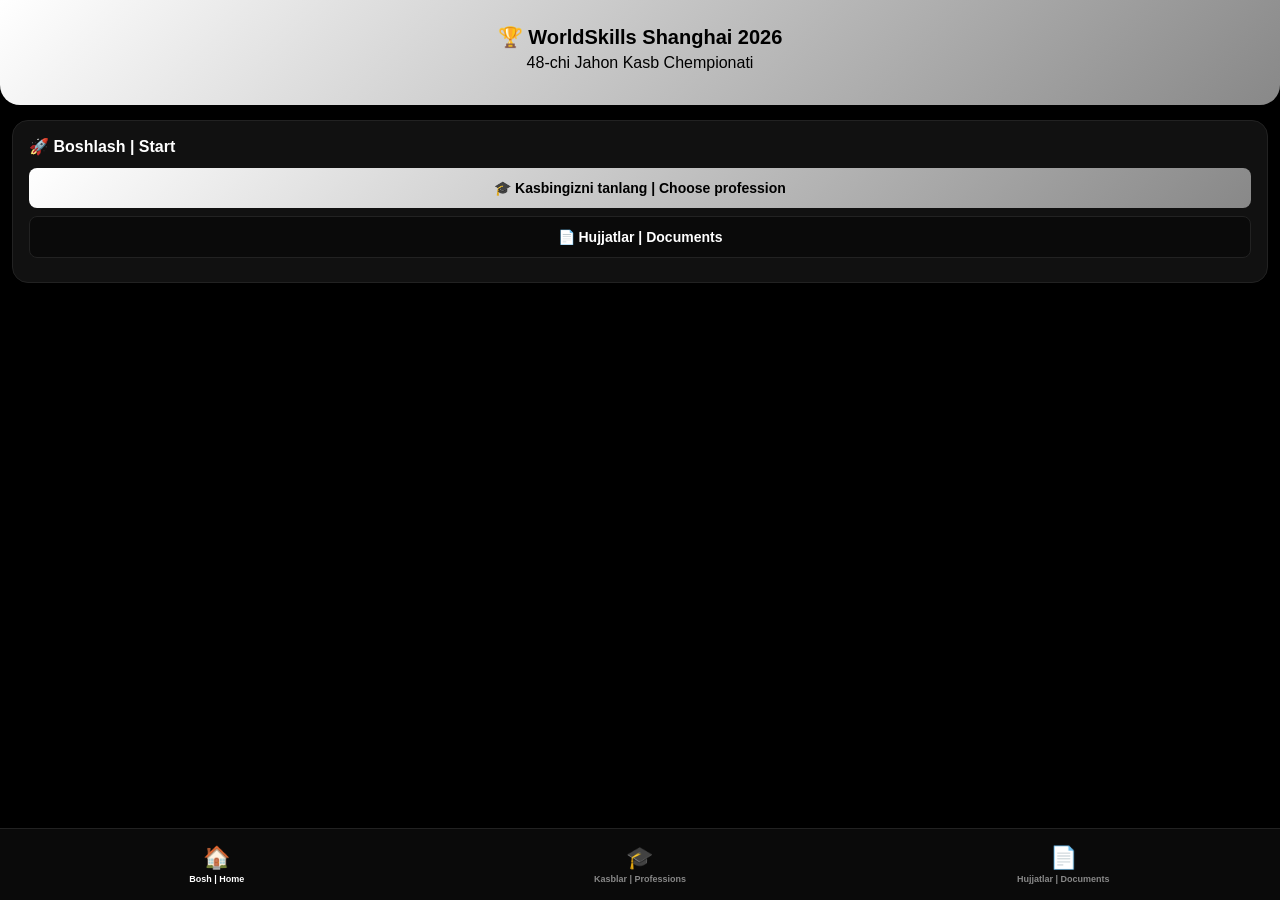
==== commit bffbc5c4: "Complete rewrite: Registration flow, 64 professions EN/UZ, PDF upload, Admin review" ====
--- a/web_app/index.html
+++ b/web_app/index.html
@@ -7,58 +7,148 @@
     <script src="https://telegram.org/js/telegram-web-app.js"></script>
     <style>
         * { margin: 0; padding: 0; box-sizing: border-box; }
-        body { font-family: -apple-system, sans-serif; background: #000; color: #fff; padding: 20px; }
-        .header { text-align: center; padding: 20px; background: linear-gradient(135deg,#fff,#888); color: #000; border-radius: 15px; margin-bottom: 20px; }
-        .header h1 { font-size: 24px; margin-bottom: 5px; }
-        .card { background: #111; border: 1px solid #222; border-radius: 12px; padding: 15px; margin-bottom: 12px; }
-        .btn { width: 100%; padding: 12px; background: linear-gradient(135deg,#fff,#888); color: #000; border: none; border-radius: 8px; font-size: 14px; font-weight: 600; cursor: pointer; margin-bottom: 8px; }
+        body { font-family: -apple-system, sans-serif; background: #000; color: #fff; padding-bottom: 80px; }
+        .header { background: linear-gradient(135deg,#fff,#888); color: #000; padding: 25px 15px; text-align: center; border-radius: 0 0 20px 20px; margin-bottom: 15px; }
+        .header h1 { font-size: 20px; font-weight: 800; margin-bottom: 5px; }
+        .content { padding: 0 12px; }
+        .card { background: #111; border: 1px solid #222; border-radius: 16px; padding: 16px; margin-bottom: 12px; }
+        .card-title { font-size: 16px; font-weight: 700; margin-bottom: 12px; }
+        .btn { width: 100%; padding: 12px; border: none; border-radius: 8px; font-size: 14px; font-weight: 600; cursor: pointer; margin-bottom: 8px; }
+        .btn-primary { background: linear-gradient(135deg,#fff,#888); color: #000; }
+        .btn-secondary { background: #0a0a0a; color: #fff; border: 1px solid #222; }
+        .back-btn { display: inline-flex; align-items: center; gap: 5px; font-size: 14px; color: #fff; background: none; border: none; cursor: pointer; margin-bottom: 12px; padding: 8px 12px; }
         .cat-grid { display: grid; grid-template-columns: 1fr 1fr; gap: 10px; }
-        .cat-card { background: #0a0a0a; border: 1px solid #222; border-radius: 10px; padding: 15px 10px; text-align: center; cursor: pointer; }
-        .cat-icon { font-size: 28px; margin-bottom: 5px; }
-        .cat-name { font-size: 11px; font-weight: 600; }
+        .cat-card { background: #0a0a0a; border: 1px solid #222; border-radius: 12px; padding: 16px 10px; text-align: center; cursor: pointer; }
+        .cat-icon { font-size: 32px; margin-bottom: 8px; }
+        .cat-name { font-size: 11px; font-weight: 600; margin-bottom: 4px; }
+        .cat-count { font-size: 9px; color: #888; }
         .prof-list { display: flex; flex-direction: column; gap: 8px; }
-        .prof-item { background: #0a0a0a; border: 1px solid #222; border-radius: 10px; padding: 12px; cursor: pointer; }
-        .prof-en { font-weight: 600; color: #4CAF50; font-size: 12px; }
+        .prof-item { background: #0a0a0a; border: 1px solid #222; border-radius: 12px; padding: 14px; cursor: pointer; }
+        .prof-en { font-weight: 600; font-size: 12px; color: #4CAF50; margin-bottom: 3px; }
         .prof-uz { font-size: 11px; color: #888; }
-        .back-btn { background: none; border: none; color: #fff; font-size: 14px; cursor: pointer; margin-bottom: 10px; }
+        .bottom-nav { position: fixed; bottom: 0; left: 0; right: 0; background: #0a0a0a; border-top: 1px solid #222; display: flex; justify-content: space-around; padding: 10px 5px; }
+        .nav-item { flex: 1; text-align: center; padding: 6px 2px; cursor: pointer; color: #888; }
+        .nav-item.active { color: #fff; }
+        .nav-icon { font-size: 22px; margin-bottom: 3px; }
+        .nav-label { font-size: 9px; font-weight: 600; }
         .section { display: none; }
         .section.active { display: block; }
+        .upload-area { border: 2px dashed #222; border-radius: 12px; padding: 25px; text-align: center; cursor: pointer; margin: 12px 0; }
+        .upload-area:hover { border-color: #fff; background: rgba(255,255,255,0.05); }
+        .upload-icon { font-size: 40px; margin-bottom: 10px; }
+        .upload-text { font-size: 13px; font-weight: 600; margin-bottom: 5px; }
+        .upload-hint { font-size: 10px; color: #888; }
+        #fileInput, #portfolioFileInput { display: none; }
+        .file-preview { background: #0a0a0a; padding: 12px; border-radius: 10px; margin-top: 12px; display: none; }
+        .file-preview.active { display: block; }
+        .file-name { font-size: 11px; font-weight: 600; word-break: break-all; }
+        .file-size { font-size: 9px; color: #888; margin-top: 3px; }
+        .modal { display: none; position: fixed; top: 0; left: 0; width: 100%; height: 100%; background: rgba(0,0,0,0.9); z-index: 2000; justify-content: center; align-items: flex-end; }
+        .modal.active { display: flex; }
+        .modal-content { background: #111; border-radius: 20px 20px 0 0; width: 100%; max-height: 85vh; overflow-y: auto; padding: 20px; }
+        .modal-header { display: flex; justify-content: space-between; align-items: center; margin-bottom: 15px; padding-bottom: 12px; border-bottom: 1px solid #222; }
+        .modal-title { font-size: 16px; font-weight: 700; }
+        .modal-close { background: none; border: none; color: #888; font-size: 28px; cursor: pointer; }
+        .modal-actions { display: flex; gap: 10px; margin-top: 20px; }
+        .modal-btn { flex: 1; padding: 14px; border: none; border-radius: 10px; font-size: 13px; font-weight: 700; cursor: pointer; }
+        .modal-btn.primary { background: linear-gradient(135deg,#fff,#888); color: #000; }
+        .modal-btn.secondary { background: #0a0a0a; color: #fff; border: 1px solid #222; }
     </style>
 </head>
 <body>
     <div class="header">
         <h1>🏆 WorldSkills Shanghai 2026</h1>
         <p>48-chi Jahon Kasb Chempionati</p>
+        <p id="userGreeting" style="font-size:11px;margin-top:8px;opacity:0.9"></p>
     </div>
     
-    <div id="home" class="section active">
-        <div class="card">
-            <button class="btn" onclick="showCategories()">🎓 Kasbingizni Tanlang</button>
+    <div class="content">
+        <!-- Home Section -->
+        <div id="section-home" class="section active">
+            <div class="card">
+                <div class="card-title">🚀 Boshlash | Start</div>
+                <button class="btn btn-primary" onclick="showSection('section-categories')">🎓 Kasbingizni tanlang | Choose profession</button>
+                <button class="btn btn-secondary" onclick="showSection('section-documents')">📄 Hujjatlar | Documents</button>
+            </div>
+        </div>
+        
+        <!-- Categories Section -->
+        <div id="section-categories" class="section">
+            <button class="back-btn" onclick="showSection('section-home')">← Orqaga | Back</button>
+            <div class="card">
+                <div class="card-title">📂 Kategoriya | Category</div>
+                <div class="cat-grid" id="catGrid"></div>
+            </div>
+        </div>
+        
+        <!-- Professions Section -->
+        <div id="section-professions" class="section">
+            <button class="back-btn" onclick="showSection('section-categories')">← Orqaga | Back</button>
+            <div class="card">
+                <div class="card-title" id="catTitle">Kasblar | Professions</div>
+                <div class="prof-list" id="profList"></div>
+            </div>
+        </div>
+        
+        <!-- Documents Section -->
+        <div id="section-documents" class="section">
+            <button class="back-btn" onclick="showSection('section-home')">← Orqaga | Back</button>
+            <div class="card">
+                <div class="card-title">📄 Hujjat yuklash | Upload Document</div>
+                <div class="upload-area" onclick="document.getElementById('fileInput').click()">
+                    <div class="upload-icon">📎</div>
+                    <div class="upload-text">PDF fayl tanlang | Select PDF</div>
+                    <div class="upload-hint">Max 10 MB • Faqat PDF | Only PDF</div>
+                </div>
+                <input type="file" id="fileInput" accept=".pdf" onchange="handleFileSelect(event)">
+                <div class="file-preview" id="filePreview">
+                    <div class="file-name" id="fileName">file.pdf</div>
+                    <div class="file-size" id="fileSize">0 MB</div>
+                </div>
+                <button class="btn btn-primary" id="uploadBtn" onclick="uploadFile()" disabled>📤 Yuklash | Upload</button>
+            </div>
         </div>
     </div>
     
-    <div id="categories" class="section">
-        <button class="back-btn" onclick="showHome()">← Orqaga</button>
-        <div class="card">
-            <div class="cat-grid" id="catGrid"></div>
-        </div>
-    </div>
-    
-    <div id="professions" class="section">
-        <button class="back-btn" onclick="showCategories()">← Orqaga</button>
-        <div class="card">
-            <div class="prof-list" id="profList"></div>
+    <!-- Bottom Navigation -->
+    <div class="bottom-nav">
+        <div class="nav-item active" onclick="showSection('section-home')">
+            <div class="nav-icon">🏠</div>
+            <div class="nav-label">Bosh | Home</div>
+        </div>
+        <div class="nav-item" onclick="showSection('section-categories')">
+            <div class="nav-icon">🎓</div>
+            <div class="nav-label">Kasblar | Professions</div>
+        </div>
+        <div class="nav-item" onclick="showSection('section-documents')">
+            <div class="nav-icon">📄</div>
+            <div class="nav-label">Hujjatlar | Documents</div>
         </div>
     </div>
 
     <script>
+        // Telegram init
+        const tg = window.Telegram.WebApp;
+        tg.ready();
+        tg.expand();
+        
+        // Get user data
+        const user = tg.initDataUnsafe?.user;
+        const telegramId = user?.id?.toString() || 'unknown';
+        const fullName = user ? (user.first_name + ' ' + (user.last_name || '')) : '';
+        
+        if (fullName) {
+            document.getElementById('userGreeting').textContent = '👋 ' + fullName;
+        }
+        
+        // Data
         const categories = [
-            {id:'cat1',icon:'🏭',name:'Ishlab chiqarish'},
-            {id:'cat2',icon:'💻',name:'IT va Axborot'},
-            {id:'cat3',icon:'🏗️',name:'Qurilish'},
-            {id:'cat4',icon:'🚚',name:'Transport'},
-            {id:'cat5',icon:'🎨',name:"San'at va Moda"},
-            {id:'cat6',icon:'👥',name:'Xizmatlar'}
+            {id:'cat1',icon:'🏭',name:'Ishlab chiqarish\nManufacturing',count:17},
+            {id:'cat2',icon:'💻',name:'IT va Axborot\nIT & Communication',count:8},
+            {id:'cat3',icon:'🏗️',name:'Qurilish\nConstruction',count:14},
+            {id:'cat4',icon:'🚚',name:'Transport\nTransport',count:8},
+            {id:'cat5',icon:'🎨',name:"San'at\nCreative Arts",count:7},
+            {id:'cat6',icon:'👥',name:'Xizmatlar\nServices',count:10}
         ];
         
         const professions = {
@@ -70,28 +160,118 @@
             cat6: [{en:'Cooking',uz:'Oshpazlik'},{en:'Hairdressing',uz:'Sartaroshlik'},{en:'Health Care',uz:'Sog\'liqni saqlash'}]
         };
         
+        let selectedFile = null;
+        
+        // Navigation
         function showSection(id) {
             document.querySelectorAll('.section').forEach(s => s.classList.remove('active'));
             document.getElementById(id).classList.add('active');
-        }
-        function showHome() { showSection('home'); }
-        function showCategories() {
-            document.getElementById('catGrid').innerHTML = categories.map(c => 
-                '<div class="cat-card" onclick="showProfessions(\''+c.id+'\')"><div class="cat-icon">'+c.icon+'</div><div class="cat-name">'+c.name+'</div></div>'
+            
+            document.querySelectorAll('.nav-item').forEach(n => n.classList.remove('active'));
+            if (id === 'section-home') document.querySelectorAll('.nav-item')[0].classList.add('active');
+            else if (id === 'section-categories') document.querySelectorAll('.nav-item')[1].classList.add('active');
+            else if (id === 'section-documents') document.querySelectorAll('.nav-item')[2].classList.add('active');
+        }
+        
+        // Render categories
+        function renderCategories() {
+            const grid = document.getElementById('catGrid');
+            grid.innerHTML = categories.map(c => 
+                '<div class="cat-card" onclick="showProfessions(\''+c.id+'\')"><div class="cat-icon">'+c.icon+'</div><div class="cat-name">'+c.name.replace('\n',' ')+'</div><div class="cat-count">'+c.count+' ta kasb</div></div>'
             ).join('');
-            showSection('categories');
-        }
+        }
+        
+        // Show professions
         function showProfessions(catId) {
+            const cat = categories.find(c => c.id === catId);
+            document.getElementById('catTitle').textContent = cat.name.replace('\n',' ');
+            const list = document.getElementById('profList');
             const profs = professions[catId] || [];
-            document.getElementById('profList').innerHTML = profs.map(p => 
-                '<div class="prof-item" onclick="selectProfession(\''+p.uz+'\')"><div class="prof-en">'+p.en+'</div><div class="prof-uz">'+p.uz+'</div></div>'
+            list.innerHTML = profs.map(p => 
+                '<div class="prof-item" onclick="selectProfession(\''+p.en+'\',\''+p.uz+'\')"><div class="prof-en">'+p.en+'</div><div class="prof-uz">'+p.uz+'</div></div>'
             ).join('');
-            showSection('professions');
-        }
-        function selectProfession(uz) {
-            alert('✅ '+uz+' tanlandi!\n\nAdmin\'ga xabar yuborildi.');
-            showHome();
-        }
+            showSection('section-professions');
+        }
+        
+        // Select profession
+        function selectProfession(en, uz) {
+            tg.showPopup({
+                title: '✅ Tanlandi | Selected',
+                message: uz + ' (' + en + ')\n\nKasb tanlandi! | Profession selected!',
+                buttons: [{type:'ok'}]
+            });
+        }
+        
+        // File handling
+        function handleFileSelect(e) {
+            const file = e.target.files[0];
+            if (!file) return;
+            
+            if (!file.name.toLowerCase().endsWith('.pdf')) {
+                tg.showPopup({title:'❌ Xatolik',message:'Faqat PDF fayllar! | Only PDF files!'});
+                e.target.value = '';
+                return;
+            }
+            
+            if (file.size > 10 * 1024 * 1024) {
+                tg.showPopup({title:'❌ Xatolik',message:'Max 10 MB!'});
+                e.target.value = '';
+                return;
+            }
+            
+            selectedFile = file;
+            document.getElementById('fileName').textContent = file.name;
+            document.getElementById('fileSize').textContent = (file.size/1024/1024).toFixed(2) + ' MB';
+            document.getElementById('filePreview').classList.add('active');
+            document.getElementById('uploadBtn').disabled = false;
+        }
+        
+        // Upload file
+        async function uploadFile() {
+            if (!selectedFile) return;
+            
+            const btn = document.getElementById('uploadBtn');
+            btn.disabled = true;
+            btn.textContent = '⏳ Yuklanmoqda... | Uploading...';
+            
+            try {
+                const formData = new FormData();
+                formData.append('telegramId', telegramId);
+                formData.append('docId', 'document_1');
+                formData.append('file', selectedFile);
+                
+                const response = await fetch('/api/documents/upload', {
+                    method: 'POST',
+                    body: formData
+                });
+                
+                const result = await response.json();
+                
+                if (result.success) {
+                    tg.showPopup({
+                        title: '✅ Muvaffaqiyatli | Success',
+                        message: 'Hujjat yuklandi! Admin ko\'rib chiqadi.\nDocument uploaded! Admin will review.'
+                    });
+                    document.getElementById('filePreview').classList.remove('active');
+                    btn.textContent = '📤 Yuklash | Upload';
+                    btn.disabled = true;
+                    selectedFile = null;
+                } else {
+                    throw new Error(result.error || 'Server xatosi');
+                }
+            } catch (err) {
+                tg.showPopup({
+                    title: '❌ Xatolik | Error',
+                    message: 'Upload xatosi: ' + err.message
+                });
+                btn.disabled = false;
+                btn.textContent = '📤 Yuklash | Upload';
+            }
+        }
+        
+        // Init
+        renderCategories();
+        console.log('✅ Mini App initialized!');
     </script>
 </body>
 </html>
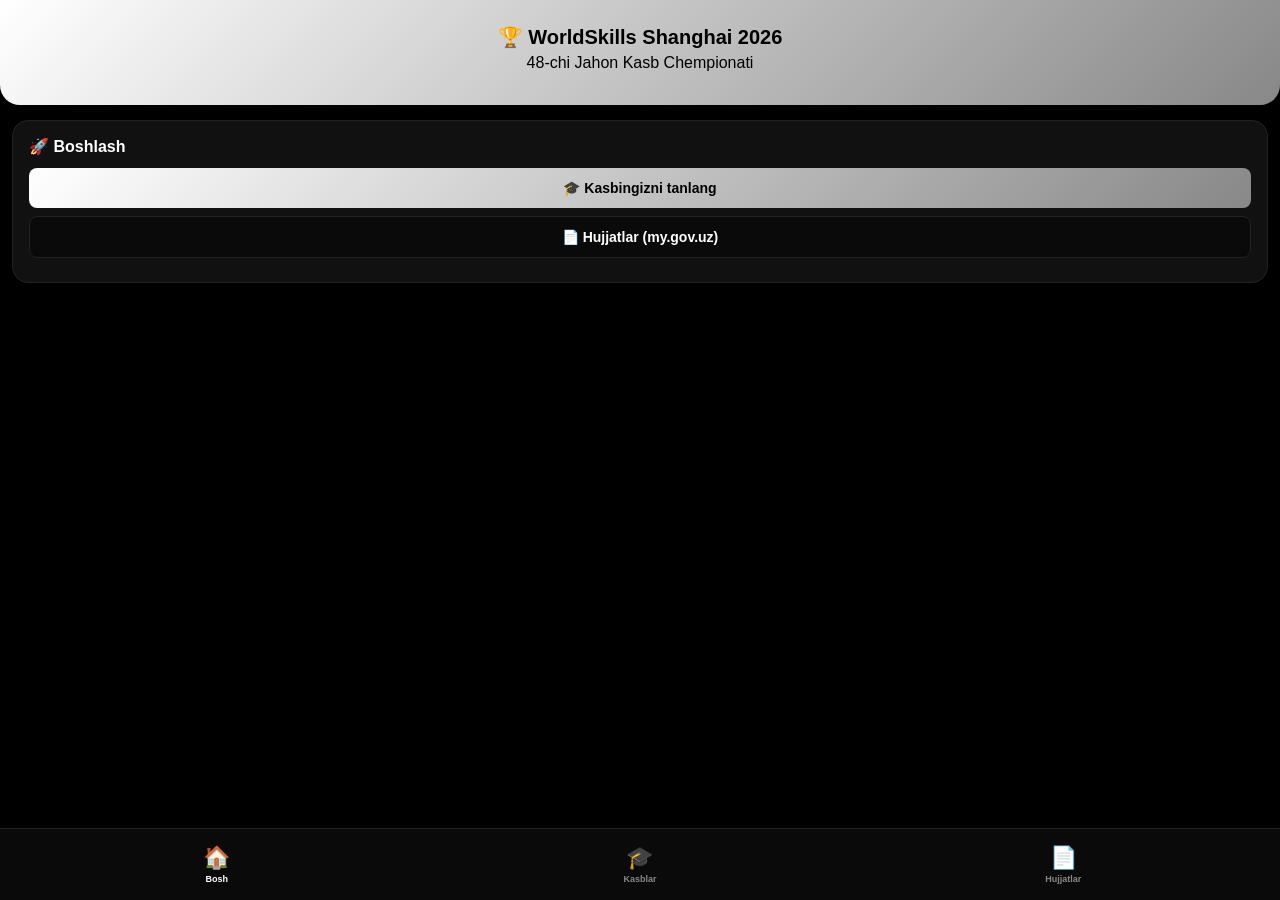
==== commit 96363855: "Complete: Registration flow, 64 professions, Portfolio upload (PDF/Image/Video), 9 my.gov.uz documen" ====
--- a/web_app/index.html
+++ b/web_app/index.html
@@ -43,16 +43,22 @@
         .file-preview.active { display: block; }
         .file-name { font-size: 11px; font-weight: 600; word-break: break-all; }
         .file-size { font-size: 9px; color: #888; margin-top: 3px; }
-        .modal { display: none; position: fixed; top: 0; left: 0; width: 100%; height: 100%; background: rgba(0,0,0,0.9); z-index: 2000; justify-content: center; align-items: flex-end; }
-        .modal.active { display: flex; }
-        .modal-content { background: #111; border-radius: 20px 20px 0 0; width: 100%; max-height: 85vh; overflow-y: auto; padding: 20px; }
-        .modal-header { display: flex; justify-content: space-between; align-items: center; margin-bottom: 15px; padding-bottom: 12px; border-bottom: 1px solid #222; }
-        .modal-title { font-size: 16px; font-weight: 700; }
-        .modal-close { background: none; border: none; color: #888; font-size: 28px; cursor: pointer; }
-        .modal-actions { display: flex; gap: 10px; margin-top: 20px; }
-        .modal-btn { flex: 1; padding: 14px; border: none; border-radius: 10px; font-size: 13px; font-weight: 700; cursor: pointer; }
-        .modal-btn.primary { background: linear-gradient(135deg,#fff,#888); color: #000; }
-        .modal-btn.secondary { background: #0a0a0a; color: #fff; border: 1px solid #222; }
+        .doc-item { background: #0a0a0a; border: 1px solid #222; border-radius: 12px; padding: 12px; margin-bottom: 8px; }
+        .doc-title { font-weight: 600; font-size: 12px; margin-bottom: 6px; }
+        .doc-status { font-size: 9px; padding: 3px 8px; border-radius: 8px; display: inline-block; margin-bottom: 8px; }
+        .doc-status.pending { background: rgba(255,193,7,0.2); color: #FFC107; }
+        .doc-status.approved { background: rgba(76,175,80,0.2); color: #4CAF50; }
+        .doc-status.rejected { background: rgba(244,67,54,0.2); color: #f44336; }
+        .doc-link { color: #4CAF50; text-decoration: none; font-size: 11px; display: inline-block; margin-bottom: 8px; }
+        .progress-bar { height: 8px; background: #222; border-radius: 4px; overflow: hidden; margin-bottom: 10px; }
+        .progress-fill { height: 100%; background: linear-gradient(135deg,#fff,#888); border-radius: 4px; transition: width 0.3s; }
+        .progress-stats { display: grid; grid-template-columns: repeat(3, 1fr); gap: 6px; margin-top: 10px; }
+        .progress-stat { background: #0a0a0a; padding: 8px; border-radius: 8px; text-align: center; }
+        .progress-stat-num { font-size: 16px; font-weight: 800; display: block; }
+        .progress-stat-num.approved { color: #4CAF50; }
+        .progress-stat-num.pending { color: #FFC107; }
+        .progress-stat-num.rejected { color: #f44336; }
+        .progress-stat-label { font-size: 8px; color: #888; }
     </style>
 </head>
 <body>
@@ -66,46 +72,69 @@
         <!-- Home Section -->
         <div id="section-home" class="section active">
             <div class="card">
-                <div class="card-title">🚀 Boshlash | Start</div>
-                <button class="btn btn-primary" onclick="showSection('section-categories')">🎓 Kasbingizni tanlang | Choose profession</button>
-                <button class="btn btn-secondary" onclick="showSection('section-documents')">📄 Hujjatlar | Documents</button>
+                <div class="card-title">🚀 Boshlash</div>
+                <button class="btn btn-primary" onclick="showSection('section-categories')">🎓 Kasbingizni tanlang</button>
+                <button class="btn btn-secondary" onclick="showSection('section-documents')">📄 Hujjatlar (my.gov.uz)</button>
             </div>
         </div>
         
         <!-- Categories Section -->
         <div id="section-categories" class="section">
-            <button class="back-btn" onclick="showSection('section-home')">← Orqaga | Back</button>
-            <div class="card">
-                <div class="card-title">📂 Kategoriya | Category</div>
+            <button class="back-btn" onclick="showSection('section-home')">← Orqaga</button>
+            <div class="card">
+                <div class="card-title">📂 Kategoriya Tanlang</div>
                 <div class="cat-grid" id="catGrid"></div>
             </div>
         </div>
         
         <!-- Professions Section -->
         <div id="section-professions" class="section">
-            <button class="back-btn" onclick="showSection('section-categories')">← Orqaga | Back</button>
-            <div class="card">
-                <div class="card-title" id="catTitle">Kasblar | Professions</div>
+            <button class="back-btn" onclick="showSection('section-categories')">← Orqaga</button>
+            <div class="card">
+                <div class="card-title" id="catTitle">Kasblar</div>
                 <div class="prof-list" id="profList"></div>
+            </div>
+        </div>
+        
+        <!-- Portfolio Upload Section -->
+        <div id="section-portfolio" class="section">
+            <button class="back-btn" onclick="showSection('section-professions')">← Orqaga</button>
+            <div class="card">
+                <div class="card-title">💼 <span id="portfolioProfName">Kasb</span></div>
+                <div style="font-size:11px;color:#888;margin-bottom:12px;" id="portfolioProfDesc"></div>
+                <div class="upload-area" onclick="document.getElementById('portfolioFileInput').click()">
+                    <div class="upload-icon">📎</div>
+                    <div class="upload-text">Ishingizni yuklang (PDF/Rasm/Video)</div>
+                    <div class="upload-hint">Max 20 MB • PDF, JPG, PNG, MP4</div>
+                </div>
+                <input type="file" id="portfolioFileInput" accept=".pdf,.jpg,.jpeg,.png,.mp4" onchange="handlePortfolioFileSelect(event)">
+                <div class="file-preview" id="portfolioFilePreview">
+                    <div class="file-name" id="portfolioFileName">file.pdf</div>
+                    <div class="file-size" id="portfolioFileSize">0 MB</div>
+                </div>
+                <button class="btn btn-primary" id="portfolioUploadBtn" onclick="uploadPortfolioWork()" disabled>📤 Ishni Yuklash</button>
+                <div style="margin-top:15px;">
+                    <div class="card-title" style="font-size:13px;">📋 Yuklangan Ishlar</div>
+                    <div id="portfolioUploadedList"></div>
+                </div>
             </div>
         </div>
         
         <!-- Documents Section -->
         <div id="section-documents" class="section">
-            <button class="back-btn" onclick="showSection('section-home')">← Orqaga | Back</button>
-            <div class="card">
-                <div class="card-title">📄 Hujjat yuklash | Upload Document</div>
-                <div class="upload-area" onclick="document.getElementById('fileInput').click()">
-                    <div class="upload-icon">📎</div>
-                    <div class="upload-text">PDF fayl tanlang | Select PDF</div>
-                    <div class="upload-hint">Max 10 MB • Faqat PDF | Only PDF</div>
+            <button class="back-btn" onclick="showSection('section-home')">← Orqaga</button>
+            <div class="card">
+                <div class="card-title">📋 Rasmiy Hujjatlar</div>
+                <div class="progress-bar"><div class="progress-fill" id="docProgressFill" style="width: 0%"></div></div>
+                <div class="progress-stats">
+                    <div class="progress-stat"><span class="progress-stat-num approved" id="docApproved">0</span><span class="progress-stat-label">✅ Tasdiq</span></div>
+                    <div class="progress-stat"><span class="progress-stat-num pending" id="docPending">0</span><span class="progress-stat-label">⏳ Kutish</span></div>
+                    <div class="progress-stat"><span class="progress-stat-num rejected" id="docRejected">0</span><span class="progress-stat-label">❌ Rad</span></div>
                 </div>
-                <input type="file" id="fileInput" accept=".pdf" onchange="handleFileSelect(event)">
-                <div class="file-preview" id="filePreview">
-                    <div class="file-name" id="fileName">file.pdf</div>
-                    <div class="file-size" id="fileSize">0 MB</div>
-                </div>
-                <button class="btn btn-primary" id="uploadBtn" onclick="uploadFile()" disabled>📤 Yuklash | Upload</button>
+            </div>
+            <div class="card">
+                <div class="card-title">📄 my.gov.uz Hujjatlari</div>
+                <div id="docList"></div>
             </div>
         </div>
     </div>
@@ -114,25 +143,23 @@
     <div class="bottom-nav">
         <div class="nav-item active" onclick="showSection('section-home')">
             <div class="nav-icon">🏠</div>
-            <div class="nav-label">Bosh | Home</div>
+            <div class="nav-label">Bosh</div>
         </div>
         <div class="nav-item" onclick="showSection('section-categories')">
             <div class="nav-icon">🎓</div>
-            <div class="nav-label">Kasblar | Professions</div>
+            <div class="nav-label">Kasblar</div>
         </div>
         <div class="nav-item" onclick="showSection('section-documents')">
             <div class="nav-icon">📄</div>
-            <div class="nav-label">Hujjatlar | Documents</div>
+            <div class="nav-label">Hujjatlar</div>
         </div>
     </div>
 
     <script>
-        // Telegram init
         const tg = window.Telegram.WebApp;
         tg.ready();
         tg.expand();
         
-        // Get user data
         const user = tg.initDataUnsafe?.user;
         const telegramId = user?.id?.toString() || 'unknown';
         const fullName = user ? (user.first_name + ' ' + (user.last_name || '')) : '';
@@ -141,14 +168,13 @@
             document.getElementById('userGreeting').textContent = '👋 ' + fullName;
         }
         
-        // Data
         const categories = [
-            {id:'cat1',icon:'🏭',name:'Ishlab chiqarish\nManufacturing',count:17},
-            {id:'cat2',icon:'💻',name:'IT va Axborot\nIT & Communication',count:8},
-            {id:'cat3',icon:'🏗️',name:'Qurilish\nConstruction',count:14},
-            {id:'cat4',icon:'🚚',name:'Transport\nTransport',count:8},
-            {id:'cat5',icon:'🎨',name:"San'at\nCreative Arts",count:7},
-            {id:'cat6',icon:'👥',name:'Xizmatlar\nServices',count:10}
+            {id:'cat1',icon:'🏭',name:'Ishlab chiqarish',count:17},
+            {id:'cat2',icon:'💻',name:'IT va Axborot',count:8},
+            {id:'cat3',icon:'🏗️',name:'Qurilish',count:14},
+            {id:'cat4',icon:'🚚',name:'Transport',count:8},
+            {id:'cat5',icon:'🎨',name:"San'at",count:7},
+            {id:'cat6',icon:'👥',name:'Xizmatlar',count:10}
         ];
         
         const professions = {
@@ -160,31 +186,40 @@
             cat6: [{en:'Cooking',uz:'Oshpazlik'},{en:'Hairdressing',uz:'Sartaroshlik'},{en:'Health Care',uz:'Sog\'liqni saqlash'}]
         };
         
-        let selectedFile = null;
-        
-        // Navigation
+        const officialDocs = [
+            {id:'d1',title:'🧾 Sudlanganlik haqida',link:'https://my.gov.uz/uz/service/135'},
+            {id:'d2',title:'🏠 Yashash joyi',link:'https://my.gov.uz/uz/service/367'},
+            {id:'d3',title:'💼 Mehnat faoliyati (inglizcha)',link:'https://my.gov.uz/uz/service/496'},
+            {id:'d4',title:'🎓 O\'qish joyidan',link:'https://my.gov.uz/uz/service/323'},
+            {id:'d5',title:'🚫 Chiqishga cheklov yo\'q',link:'https://my.gov.uz/uz/service/412'},
+            {id:'d6',title:'💰 Daromad (inglizcha)',link:'https://my.gov.uz/uz/service/263'},
+            {id:'d7',title:'🧾 PNFL (Soliq ID)',link:'https://my.gov.uz/uz/service/65'},
+            {id:'d8',title:'📑 Nikoh/ajrashish',link:'https://my.gov.uz/uz/service/112'},
+            {id:'d9',title:'🆔 ID karta',link:'https://id.gov.uz'}
+        ];
+        
+        let userData = { selectedProfession: null, documents: {}, portfolioWorks: [] };
+        let selectedPortfolioFile = null;
+        
         function showSection(id) {
             document.querySelectorAll('.section').forEach(s => s.classList.remove('active'));
             document.getElementById(id).classList.add('active');
-            
             document.querySelectorAll('.nav-item').forEach(n => n.classList.remove('active'));
             if (id === 'section-home') document.querySelectorAll('.nav-item')[0].classList.add('active');
             else if (id === 'section-categories') document.querySelectorAll('.nav-item')[1].classList.add('active');
             else if (id === 'section-documents') document.querySelectorAll('.nav-item')[2].classList.add('active');
         }
         
-        // Render categories
         function renderCategories() {
             const grid = document.getElementById('catGrid');
             grid.innerHTML = categories.map(c => 
-                '<div class="cat-card" onclick="showProfessions(\''+c.id+'\')"><div class="cat-icon">'+c.icon+'</div><div class="cat-name">'+c.name.replace('\n',' ')+'</div><div class="cat-count">'+c.count+' ta kasb</div></div>'
+                '<div class="cat-card" onclick="showProfessions(\''+c.id+'\')"><div class="cat-icon">'+c.icon+'</div><div class="cat-name">'+c.name+'</div><div class="cat-count">'+c.count+' ta kasb</div></div>'
             ).join('');
         }
         
-        // Show professions
         function showProfessions(catId) {
             const cat = categories.find(c => c.id === catId);
-            document.getElementById('catTitle').textContent = cat.name.replace('\n',' ');
+            document.getElementById('catTitle').textContent = cat.name;
             const list = document.getElementById('profList');
             const profs = professions[catId] || [];
             list.innerHTML = profs.map(p => 
@@ -193,54 +228,52 @@
             showSection('section-professions');
         }
         
-        // Select profession
         function selectProfession(en, uz) {
-            tg.showPopup({
-                title: '✅ Tanlandi | Selected',
-                message: uz + ' (' + en + ')\n\nKasb tanlandi! | Profession selected!',
-                buttons: [{type:'ok'}]
-            });
-        }
-        
-        // File handling
-        function handleFileSelect(e) {
+            userData.selectedProfession = { en, uz };
+            localStorage.setItem('ws_user', JSON.stringify(userData));
+            document.getElementById('portfolioProfName').textContent = uz;
+            document.getElementById('portfolioProfDesc').textContent = en;
+            showSection('section-portfolio');
+        }
+        
+        function handlePortfolioFileSelect(e) {
             const file = e.target.files[0];
             if (!file) return;
             
-            if (!file.name.toLowerCase().endsWith('.pdf')) {
-                tg.showPopup({title:'❌ Xatolik',message:'Faqat PDF fayllar! | Only PDF files!'});
+            const validTypes = ['application/pdf', 'image/jpeg', 'image/png', 'video/mp4'];
+            if (!validTypes.includes(file.type) && !file.name.match(/\.(pdf|jpg|jpeg|png|mp4)$/i)) {
+                tg.showPopup({title:'❌ Xatolik',message:'Faqat PDF, Rasm (JPG/PNG) yoki Video (MP4)!'});
                 e.target.value = '';
                 return;
             }
             
-            if (file.size > 10 * 1024 * 1024) {
-                tg.showPopup({title:'❌ Xatolik',message:'Max 10 MB!'});
+            if (file.size > 20 * 1024 * 1024) {
+                tg.showPopup({title:'❌ Xatolik',message:'Max 20 MB!'});
                 e.target.value = '';
                 return;
             }
             
-            selectedFile = file;
-            document.getElementById('fileName').textContent = file.name;
-            document.getElementById('fileSize').textContent = (file.size/1024/1024).toFixed(2) + ' MB';
-            document.getElementById('filePreview').classList.add('active');
-            document.getElementById('uploadBtn').disabled = false;
-        }
-        
-        // Upload file
-        async function uploadFile() {
-            if (!selectedFile) return;
-            
-            const btn = document.getElementById('uploadBtn');
+            selectedPortfolioFile = file;
+            document.getElementById('portfolioFileName').textContent = file.name;
+            document.getElementById('portfolioFileSize').textContent = (file.size/1024/1024).toFixed(2) + ' MB';
+            document.getElementById('portfolioFilePreview').classList.add('active');
+            document.getElementById('portfolioUploadBtn').disabled = false;
+        }
+        
+        async function uploadPortfolioWork() {
+            if (!selectedPortfolioFile || !userData.selectedProfession) return;
+            
+            const btn = document.getElementById('portfolioUploadBtn');
             btn.disabled = true;
-            btn.textContent = '⏳ Yuklanmoqda... | Uploading...';
+            btn.textContent = '⏳ Yuklanmoqda...';
             
             try {
                 const formData = new FormData();
                 formData.append('telegramId', telegramId);
-                formData.append('docId', 'document_1');
-                formData.append('file', selectedFile);
+                formData.append('professionId', userData.selectedProfession.en);
+                formData.append('file', selectedPortfolioFile);
                 
-                const response = await fetch('/api/documents/upload', {
+                const response = await fetch('/api/portfolio/upload', {
                     method: 'POST',
                     body: formData
                 });
@@ -249,28 +282,83 @@
                 
                 if (result.success) {
                     tg.showPopup({
-                        title: '✅ Muvaffaqiyatli | Success',
-                        message: 'Hujjat yuklandi! Admin ko\'rib chiqadi.\nDocument uploaded! Admin will review.'
+                        title: '✅ Muvaffaqiyatli',
+                        message: 'Ish yuklandi! Admin baholaydi.'
                     });
-                    document.getElementById('filePreview').classList.remove('active');
-                    btn.textContent = '📤 Yuklash | Upload';
+                    userData.portfolioWorks.push({
+                        fileName: selectedPortfolioFile.name,
+                        uploadedAt: new Date().toISOString()
+                    });
+                    localStorage.setItem('ws_user', JSON.stringify(userData));
+                    renderPortfolioWorks();
+                    selectedPortfolioFile = null;
+                    document.getElementById('portfolioFileInput').value = '';
+                    document.getElementById('portfolioFilePreview').classList.remove('active');
+                    btn.textContent = '📤 Ishni Yuklash';
                     btn.disabled = true;
-                    selectedFile = null;
                 } else {
                     throw new Error(result.error || 'Server xatosi');
                 }
             } catch (err) {
-                tg.showPopup({
-                    title: '❌ Xatolik | Error',
-                    message: 'Upload xatosi: ' + err.message
-                });
+                tg.showPopup({title:'❌ Xatolik',message:'Upload xatosi: ' + err.message});
                 btn.disabled = false;
-                btn.textContent = '📤 Yuklash | Upload';
+                btn.textContent = '📤 Ishni Yuklash';
             }
         }
         
-        // Init
+        function renderPortfolioWorks() {
+            const works = userData.portfolioWorks;
+            const list = document.getElementById('portfolioUploadedList');
+            if (works.length === 0) {
+                list.innerHTML = '<p style="font-size:11px;color:#888">Hali ish yuklanmagan</p>';
+                return;
+            }
+            list.innerHTML = works.map(w => 
+                '<div style="background:#0a0a0a;padding:10px;border-radius:8px;margin-bottom:6px;font-size:11px;">📄 ' + w.fileName + '<br><span style="color:#888">' + new Date(w.uploadedAt).toLocaleDateString() + '</span></div>'
+            ).join('');
+        }
+        
+        function renderDocuments() {
+            const list = document.getElementById('docList');
+            list.innerHTML = officialDocs.map(d => {
+                const docData = userData.documents[d.id] || {};
+                const status = docData.status || 'upload';
+                const statusText = { 'upload': '⏹️ Yuklash', 'pending': '⏳ Ko\'rib chiqilmoqda', 'approved': '✅ Tasdiqlandi', 'rejected': '❌ Qayta yuklang' }[status];
+                return '<div class="doc-item '+status+'" onclick="openDocModal(\''+d.id+'\')"><div class="doc-title">'+d.title+'</div><div class="doc-status '+status+'">'+statusText+'</div><a href="'+d.link+'" class="doc-link" target="_blank" onclick="event.stopPropagation()">🔗 my.gov.uz dan olish →</a><button class="btn btn-secondary" onclick="event.stopPropagation(); openDocModal(\''+d.id+'\')">'+(status==='upload'?'📎 Yuklash':'👁️ Ko\'rish')+'</button></div>';
+            }).join('');
+            checkDocumentProgress();
+        }
+        
+        function checkDocumentProgress() {
+            const total = officialDocs.length;
+            const approved = Object.values(userData.documents).filter(d => d.status === 'approved').length;
+            const pending = Object.values(userData.documents).filter(d => d.status === 'pending').length;
+            const rejected = Object.values(userData.documents).filter(d => d.status === 'rejected').length;
+            const percent = Math.round((approved / total) * 100);
+            
+            document.getElementById('docProgressFill').style.width = percent + '%';
+            document.getElementById('docApproved').textContent = approved;
+            document.getElementById('docPending').textContent = pending;
+            document.getElementById('docRejected').textContent = rejected;
+        }
+        
+        function openDocModal(docId) {
+            const doc = officialDocs.find(d => d.id === docId);
+            if (!doc) return;
+            
+            tg.showPopup({
+                title: doc.title,
+                message: 'Hujjatni my.gov.uz dan oling va PDF formatda yuklang.',
+                buttons: [
+                    {type:'link',text:'🔗 my.gov.uz',url:doc.link},
+                    {type:'ok',text:'Yuklash'}
+                ]
+            });
+        }
+        
         renderCategories();
+        renderDocuments();
+        renderPortfolioWorks();
         console.log('✅ Mini App initialized!');
     </script>
 </body>
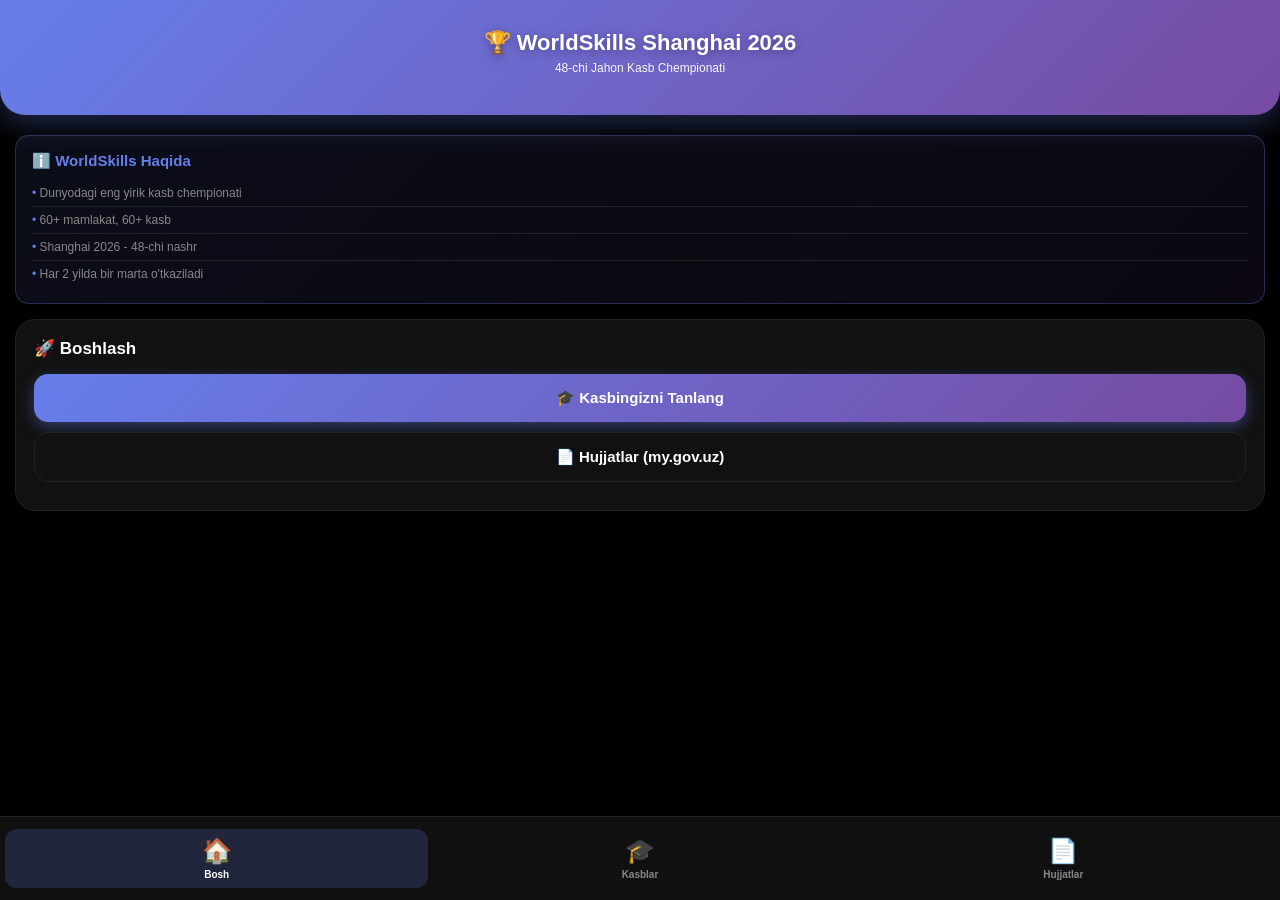
==== commit 6f4f3d20: "Complete: 64 professions, beautiful UI, fixed upload with instant admin notification" ====
--- a/web_app/index.html
+++ b/web_app/index.html
@@ -2,78 +2,104 @@
 <html lang="uz">
 <head>
     <meta charset="UTF-8">
-    <meta name="viewport" content="width=device-width, initial-scale=1.0">
+    <meta name="viewport" content="width=device-width, initial-scale=1.0, maximum-scale=1.0, user-scalable=no">
     <title>WorldSkills Shanghai 2026</title>
     <script src="https://telegram.org/js/telegram-web-app.js"></script>
     <style>
-        * { margin: 0; padding: 0; box-sizing: border-box; }
-        body { font-family: -apple-system, sans-serif; background: #000; color: #fff; padding-bottom: 80px; }
-        .header { background: linear-gradient(135deg,#fff,#888); color: #000; padding: 25px 15px; text-align: center; border-radius: 0 0 20px 20px; margin-bottom: 15px; }
-        .header h1 { font-size: 20px; font-weight: 800; margin-bottom: 5px; }
-        .content { padding: 0 12px; }
-        .card { background: #111; border: 1px solid #222; border-radius: 16px; padding: 16px; margin-bottom: 12px; }
-        .card-title { font-size: 16px; font-weight: 700; margin-bottom: 12px; }
-        .btn { width: 100%; padding: 12px; border: none; border-radius: 8px; font-size: 14px; font-weight: 600; cursor: pointer; margin-bottom: 8px; }
-        .btn-primary { background: linear-gradient(135deg,#fff,#888); color: #000; }
-        .btn-secondary { background: #0a0a0a; color: #fff; border: 1px solid #222; }
-        .back-btn { display: inline-flex; align-items: center; gap: 5px; font-size: 14px; color: #fff; background: none; border: none; cursor: pointer; margin-bottom: 12px; padding: 8px 12px; }
-        .cat-grid { display: grid; grid-template-columns: 1fr 1fr; gap: 10px; }
-        .cat-card { background: #0a0a0a; border: 1px solid #222; border-radius: 12px; padding: 16px 10px; text-align: center; cursor: pointer; }
-        .cat-icon { font-size: 32px; margin-bottom: 8px; }
-        .cat-name { font-size: 11px; font-weight: 600; margin-bottom: 4px; }
-        .cat-count { font-size: 9px; color: #888; }
-        .prof-list { display: flex; flex-direction: column; gap: 8px; }
-        .prof-item { background: #0a0a0a; border: 1px solid #222; border-radius: 12px; padding: 14px; cursor: pointer; }
-        .prof-en { font-weight: 600; font-size: 12px; color: #4CAF50; margin-bottom: 3px; }
-        .prof-uz { font-size: 11px; color: #888; }
-        .bottom-nav { position: fixed; bottom: 0; left: 0; right: 0; background: #0a0a0a; border-top: 1px solid #222; display: flex; justify-content: space-around; padding: 10px 5px; }
-        .nav-item { flex: 1; text-align: center; padding: 6px 2px; cursor: pointer; color: #888; }
-        .nav-item.active { color: #fff; }
-        .nav-icon { font-size: 22px; margin-bottom: 3px; }
-        .nav-label { font-size: 9px; font-weight: 600; }
-        .section { display: none; }
+        * { margin: 0; padding: 0; box-sizing: border-box; -webkit-tap-highlight-color: transparent; }
+        :root { --bg: #000; --card: #111; --border: #222; --text: #fff; --muted: #888; --success: #4CAF50; --warning: #FFC107; --error: #f44336; --gradient: linear-gradient(135deg,#667eea,#764ba2); }
+        body { font-family: -apple-system, BlinkMacSystemFont, 'Segoe UI', Roboto, sans-serif; background: var(--bg); color: var(--text); padding-bottom: 80px; }
+        .header { background: var(--gradient); color: #fff; padding: 30px 15px; text-align: center; border-radius: 0 0 25px 25px; margin-bottom: 20px; box-shadow: 0 10px 30px rgba(102,126,234,0.3); }
+        .header h1 { font-size: 22px; font-weight: 800; margin-bottom: 5px; text-shadow: 0 2px 10px rgba(0,0,0,0.3); }
+        .header p { font-size: 12px; opacity: 0.95; }
+        .content { padding: 0 15px; }
+        .card { background: var(--card); border: 1px solid var(--border); border-radius: 20px; padding: 18px; margin-bottom: 15px; box-shadow: 0 5px 20px rgba(0,0,0,0.3); transition: transform 0.2s; }
+        .card:active { transform: scale(0.98); }
+        .card-title { font-size: 17px; font-weight: 700; margin-bottom: 15px; color: var(--text); }
+        .btn { width: 100%; padding: 15px; border: none; border-radius: 14px; font-size: 15px; font-weight: 600; cursor: pointer; margin-bottom: 10px; transition: all 0.2s; }
+        .btn:active { transform: scale(0.97); }
+        .btn-primary { background: var(--gradient); color: #fff; box-shadow: 0 5px 15px rgba(102,126,234,0.4); }
+        .btn-secondary { background: var(--card); color: var(--text); border: 1px solid var(--border); }
+        .back-btn { display: inline-flex; align-items: center; gap: 8px; font-size: 15px; color: var(--text); background: none; border: none; cursor: pointer; margin-bottom: 15px; padding: 10px 15px; border-radius: 12px; background: var(--card); }
+        .cat-grid { display: grid; grid-template-columns: 1fr 1fr; gap: 12px; }
+        .cat-card { background: var(--card); border: 1px solid var(--border); border-radius: 16px; padding: 20px 12px; text-align: center; cursor: pointer; transition: all 0.2s; }
+        .cat-card:active { transform: scale(0.95); border-color: #667eea; }
+        .cat-icon { font-size: 36px; margin-bottom: 10px; }
+        .cat-name { font-size: 12px; font-weight: 600; margin-bottom: 5px; line-height: 1.4; }
+        .cat-count { font-size: 10px; color: var(--muted); }
+        .prof-list { display: flex; flex-direction: column; gap: 10px; }
+        .prof-item { background: var(--card); border: 1px solid var(--border); border-radius: 14px; padding: 16px; cursor: pointer; transition: all 0.2s; }
+        .prof-item:active { transform: translateX(5px); border-color: #667eea; }
+        .prof-en { font-weight: 700; font-size: 13px; color: var(--success); margin-bottom: 4px; }
+        .prof-uz { font-size: 12px; color: var(--muted); }
+        .bottom-nav { position: fixed; bottom: 0; left: 0; right: 0; background: rgba(17,17,17,0.95); backdrop-filter: blur(10px); border-top: 1px solid var(--border); display: flex; justify-content: space-around; padding: 12px 5px; z-index: 100; }
+        .nav-item { flex: 1; text-align: center; padding: 8px 5px; cursor: pointer; color: var(--muted); transition: all 0.2s; border-radius: 12px; }
+        .nav-item:active { transform: scale(0.9); }
+        .nav-item.active { color: #fff; background: rgba(102,126,234,0.2); }
+        .nav-icon { font-size: 24px; margin-bottom: 4px; }
+        .nav-label { font-size: 10px; font-weight: 600; }
+        .section { display: none; animation: fadeIn 0.3s ease; }
         .section.active { display: block; }
-        .upload-area { border: 2px dashed #222; border-radius: 12px; padding: 25px; text-align: center; cursor: pointer; margin: 12px 0; }
-        .upload-area:hover { border-color: #fff; background: rgba(255,255,255,0.05); }
-        .upload-icon { font-size: 40px; margin-bottom: 10px; }
-        .upload-text { font-size: 13px; font-weight: 600; margin-bottom: 5px; }
-        .upload-hint { font-size: 10px; color: #888; }
-        #fileInput, #portfolioFileInput { display: none; }
-        .file-preview { background: #0a0a0a; padding: 12px; border-radius: 10px; margin-top: 12px; display: none; }
-        .file-preview.active { display: block; }
-        .file-name { font-size: 11px; font-weight: 600; word-break: break-all; }
-        .file-size { font-size: 9px; color: #888; margin-top: 3px; }
-        .doc-item { background: #0a0a0a; border: 1px solid #222; border-radius: 12px; padding: 12px; margin-bottom: 8px; }
-        .doc-title { font-weight: 600; font-size: 12px; margin-bottom: 6px; }
-        .doc-status { font-size: 9px; padding: 3px 8px; border-radius: 8px; display: inline-block; margin-bottom: 8px; }
-        .doc-status.pending { background: rgba(255,193,7,0.2); color: #FFC107; }
-        .doc-status.approved { background: rgba(76,175,80,0.2); color: #4CAF50; }
-        .doc-status.rejected { background: rgba(244,67,54,0.2); color: #f44336; }
-        .doc-link { color: #4CAF50; text-decoration: none; font-size: 11px; display: inline-block; margin-bottom: 8px; }
-        .progress-bar { height: 8px; background: #222; border-radius: 4px; overflow: hidden; margin-bottom: 10px; }
-        .progress-fill { height: 100%; background: linear-gradient(135deg,#fff,#888); border-radius: 4px; transition: width 0.3s; }
-        .progress-stats { display: grid; grid-template-columns: repeat(3, 1fr); gap: 6px; margin-top: 10px; }
-        .progress-stat { background: #0a0a0a; padding: 8px; border-radius: 8px; text-align: center; }
-        .progress-stat-num { font-size: 16px; font-weight: 800; display: block; }
-        .progress-stat-num.approved { color: #4CAF50; }
-        .progress-stat-num.pending { color: #FFC107; }
-        .progress-stat-num.rejected { color: #f44336; }
-        .progress-stat-label { font-size: 8px; color: #888; }
+        @keyframes fadeIn { from { opacity: 0; transform: translateY(10px); } to { opacity: 1; transform: translateY(0); } }
+        .upload-area { border: 2px dashed var(--border); border-radius: 16px; padding: 30px 20px; text-align: center; cursor: pointer; margin: 15px 0; transition: all 0.2s; background: rgba(102,126,234,0.05); }
+        .upload-area:active { border-color: #667eea; background: rgba(102,126,234,0.1); }
+        .upload-icon { font-size: 48px; margin-bottom: 12px; animation: bounce 2s infinite; }
+        @keyframes bounce { 0%, 100% { transform: translateY(0); } 50% { transform: translateY(-8px); } }
+        .upload-text { font-size: 15px; font-weight: 600; margin-bottom: 6px; }
+        .upload-hint { font-size: 11px; color: var(--muted); }
+        #fileInput, #portfolioFileInput, #docFileInput { display: none; }
+        .file-preview { background: var(--card); padding: 14px; border-radius: 12px; margin-top: 15px; display: none; border: 1px solid var(--border); }
+        .file-preview.active { display: block; animation: slideIn 0.3s ease; }
+        @keyframes slideIn { from { opacity: 0; transform: translateY(10px); } to { opacity: 1; transform: translateY(0); } }
+        .file-name { font-size: 12px; font-weight: 600; word-break: break-all; margin-bottom: 4px; }
+        .file-size { font-size: 10px; color: var(--muted); }
+        .doc-item { background: var(--card); border: 1px solid var(--border); border-radius: 14px; padding: 15px; margin-bottom: 10px; transition: all 0.2s; }
+        .doc-item:active { transform: translateX(5px); }
+        .doc-title { font-weight: 600; font-size: 13px; margin-bottom: 8px; }
+        .doc-status { font-size: 10px; padding: 4px 10px; border-radius: 8px; display: inline-block; margin-bottom: 10px; }
+        .doc-status.pending { background: rgba(255,193,7,0.15); color: var(--warning); }
+        .doc-status.approved { background: rgba(76,175,80,0.15); color: var(--success); }
+        .doc-status.rejected { background: rgba(244,67,54,0.15); color: var(--error); }
+        .doc-link { color: #667eea; text-decoration: none; font-size: 12px; display: inline-block; margin-bottom: 10px; font-weight: 500; }
+        .progress-bar { height: 10px; background: #222; border-radius: 5px; overflow: hidden; margin-bottom: 12px; }
+        .progress-fill { height: 100%; background: var(--gradient); border-radius: 5px; transition: width 0.5s ease; }
+        .progress-stats { display: grid; grid-template-columns: repeat(3, 1fr); gap: 8px; margin-top: 12px; }
+        .progress-stat { background: var(--card); padding: 10px; border-radius: 10px; text-align: center; border: 1px solid var(--border); }
+        .progress-stat-num { font-size: 18px; font-weight: 800; display: block; margin-bottom: 3px; }
+        .progress-stat-num.approved { color: var(--success); }
+        .progress-stat-num.pending { color: var(--warning); }
+        .progress-stat-num.rejected { color: var(--error); }
+        .progress-stat-label { font-size: 9px; color: var(--muted); }
+        .info-box { background: linear-gradient(135deg, rgba(102,126,234,0.1), rgba(118,75,162,0.1)); border: 1px solid rgba(102,126,234,0.3); padding: 16px; border-radius: 14px; margin-bottom: 15px; }
+        .info-title { color: #667eea; font-size: 15px; font-weight: 700; margin-bottom: 10px; }
+        .info-list { list-style: none; font-size: 12px; color: var(--muted); }
+        .info-list li { padding: 6px 0; border-bottom: 1px solid var(--border); }
+        .info-list li:last-child { border-bottom: none; }
+        .info-list li::before { content: "• "; color: #667eea; }
     </style>
 </head>
 <body>
     <div class="header">
         <h1>🏆 WorldSkills Shanghai 2026</h1>
         <p>48-chi Jahon Kasb Chempionati</p>
-        <p id="userGreeting" style="font-size:11px;margin-top:8px;opacity:0.9"></p>
+        <p id="userGreeting" style="font-size:12px;margin-top:10px;opacity:0.95"></p>
     </div>
     
     <div class="content">
         <!-- Home Section -->
         <div id="section-home" class="section active">
+            <div class="card info-box">
+                <div class="info-title">ℹ️ WorldSkills Haqida</div>
+                <ul class="info-list">
+                    <li>Dunyodagi eng yirik kasb chempionati</li>
+                    <li>60+ mamlakat, 60+ kasb</li>
+                    <li>Shanghai 2026 - 48-chi nashr</li>
+                    <li>Har 2 yilda bir marta o'tkaziladi</li>
+                </ul>
+            </div>
             <div class="card">
                 <div class="card-title">🚀 Boshlash</div>
-                <button class="btn btn-primary" onclick="showSection('section-categories')">🎓 Kasbingizni tanlang</button>
+                <button class="btn btn-primary" onclick="showSection('section-categories')">🎓 Kasbingizni Tanlang</button>
                 <button class="btn btn-secondary" onclick="showSection('section-documents')">📄 Hujjatlar (my.gov.uz)</button>
             </div>
         </div>
@@ -101,20 +127,20 @@
             <button class="back-btn" onclick="showSection('section-professions')">← Orqaga</button>
             <div class="card">
                 <div class="card-title">💼 <span id="portfolioProfName">Kasb</span></div>
-                <div style="font-size:11px;color:#888;margin-bottom:12px;" id="portfolioProfDesc"></div>
+                <div style="font-size:12px;color:var(--muted);margin-bottom:15px;" id="portfolioProfDesc"></div>
                 <div class="upload-area" onclick="document.getElementById('portfolioFileInput').click()">
                     <div class="upload-icon">📎</div>
-                    <div class="upload-text">Ishingizni yuklang (PDF/Rasm/Video)</div>
-                    <div class="upload-hint">Max 20 MB • PDF, JPG, PNG, MP4</div>
+                    <div class="upload-text">Ishingizni Yuklang</div>
+                    <div class="upload-hint">PDF, Rasm (JPG/PNG) yoki Video (MP4) • Max 20 MB</div>
                 </div>
                 <input type="file" id="portfolioFileInput" accept=".pdf,.jpg,.jpeg,.png,.mp4" onchange="handlePortfolioFileSelect(event)">
                 <div class="file-preview" id="portfolioFilePreview">
                     <div class="file-name" id="portfolioFileName">file.pdf</div>
                     <div class="file-size" id="portfolioFileSize">0 MB</div>
                 </div>
-                <button class="btn btn-primary" id="portfolioUploadBtn" onclick="uploadPortfolioWork()" disabled>📤 Ishni Yuklash</button>
-                <div style="margin-top:15px;">
-                    <div class="card-title" style="font-size:13px;">📋 Yuklangan Ishlar</div>
+                <button class="btn btn-primary" id="portfolioUploadBtn" onclick="uploadPortfolioWork()" disabled style="margin-top:15px;">📤 Ishni Yuklash</button>
+                <div style="margin-top:20px;">
+                    <div class="card-title" style="font-size:14px;">📋 Yuklangan Ishlar</div>
                     <div id="portfolioUploadedList"></div>
                 </div>
             </div>
@@ -136,6 +162,14 @@
                 <div class="card-title">📄 my.gov.uz Hujjatlari</div>
                 <div id="docList"></div>
             </div>
+            <div class="card info-box">
+                <div class="info-title">💡 Muhim</div>
+                <ul class="info-list">
+                    <li>Barcha hujjatlar A4 formatda PDF bo'lishi kerak</li>
+                    <li>my.gov.uz hujjatlarida QR kod bo'lishi shart</li>
+                    <li>Hujjat muddati 30 kundan kam qolmagan bo'lsin</li>
+                </ul>
+            </div>
         </div>
     </div>
     
@@ -169,57 +203,57 @@
         }
         
         const categories = [
-            {id:'cat1',icon:'🏭',name:'Ishlab chiqarish',count:17},
-            {id:'cat2',icon:'💻',name:'IT va Axborot',count:8},
-            {id:'cat3',icon:'🏗️',name:'Qurilish',count:14},
-            {id:'cat4',icon:'🚚',name:'Transport',count:8},
-            {id:'cat5',icon:'🎨',name:"San'at",count:7},
-            {id:'cat6',icon:'👥',name:'Xizmatlar',count:10}
+            {id:'cat1',icon:'🏭',name:'Ishlab chiqarish\nva Muhandislik',count:17},
+            {id:'cat2',icon:'💻',name:'Axborot va\nKommunikatsiya',count:8},
+            {id:'cat3',icon:'🏗️',name:'Qurilish va\nBino Texnologiyalari',count:14},
+            {id:'cat4',icon:'🚚',name:'Transport va\nLogistika',count:8},
+            {id:'cat5',icon:'🎨',name:'Ijodiy San\'at\nva Moda',count:7},
+            {id:'cat6',icon:'👥',name:'Ijtimoiy va\nShaxsiy Xizmatlar',count:10}
         ];
         
         const professions = {
-            cat1: [{en:'Industrial Mechanics',uz:'Sanoat mexanikasi'},{en:'Mechatronics',uz:'Mexatronika'},{en:'CNC Turning',uz:'CNC tokarlik'},{en:'Welding',uz:'Payvandlash'},{en:'Electronics',uz:'Elektronika'}],
-            cat2: [{en:'Mobile Apps',uz:'Mobil ilovalar'},{en:'Software Dev',uz:'Dasturiy ta\'minot'},{en:'Web Tech',uz:'Veb texnologiyalar'},{en:'Cyber Security',uz:'Kiberxavfsizlik'}],
-            cat3: [{en:'Wall Tiling',uz:'Plitkalash'},{en:'Plumbing',uz:'Santexnika'},{en:'Electrical',uz:'Elektr'},{en:'Bricklaying',uz:'G\'isht terish'}],
-            cat4: [{en:'Automobile',uz:'Avtomobil'},{en:'Logistics',uz:'Logistika'},{en:'Rail Vehicle',uz:'Temiryo\'l'}],
-            cat5: [{en:'Jewellery',uz:'Zargarlik'},{en:'Fashion',uz:'Moda'},{en:'Graphic Design',uz:'Grafik dizayn'}],
-            cat6: [{en:'Cooking',uz:'Oshpazlik'},{en:'Hairdressing',uz:'Sartaroshlik'},{en:'Health Care',uz:'Sog\'liqni saqlash'}]
+            cat1: [{en:'Industrial Mechanics',uz:'Sanoat mexanikasi'},{en:'Mechatronics',uz:'Mexatronika'},{en:'Mechanical Engineering CAD',uz:'Mexanik muhandislik CAD'},{en:'CNC Turning',uz:'CNC tokarlik'},{en:'CNC Milling',uz:'CNC frezalash'},{en:'Welding',uz:'Payvandlash'},{en:'Electronics',uz:'Elektronika'},{en:'Industrial Control',uz:'Sanoat boshqaruvi'},{en:'Mobile Robotics',uz:'Mobil robototexnika'},{en:'Industry 4.0',uz:'Sanoat 4.0'},{en:'Chemical Laboratory',uz:'Kimyo laboratoriya'},{en:'Water Technology',uz:'Suv texnologiyasi'},{en:'Additive Manufacturing',uz:'3D chop etish'},{en:'Industrial Design',uz:'Sanoat dizayni'},{en:'Optoelectronic',uz:'Optoelektronika'},{en:'Renewable Energy',uz:'Qayta energiya'},{en:'Robot Systems',uz:'Robot tizimlari'}],
+            cat2: [{en:'ICT Network',uz:'Tarmoq infratuzilmasi'},{en:'Mobile Apps',uz:'Mobil ilovalar'},{en:'Software Dev',uz:'Dasturiy ta\'minot'},{en:'Web Technologies',uz:'Veb texnologiyalar'},{en:'Network Admin',uz:'Tarmoq boshqaruvi'},{en:'Cloud Computing',uz:'Bulutli hisoblash'},{en:'Cyber Security',uz:'Kiberxavfsizlik'},{en:'Software Testing',uz:'Dasturiy sinov'}],
+            cat3: [{en:'Wall Tiling',uz:'Plitkalash'},{en:'Plumbing',uz:'Santexnika'},{en:'Electrical',uz:'Elektr'},{en:'Bricklaying',uz:'G\'isht terish'},{en:'Plastering',uz:'Suvoq'},{en:'Painting',uz:'Bo\'yash'},{en:'Cabinetmaking',uz:'Duradgorlik'},{en:'Joinery',uz:'Yig\'ish'},{en:'Carpentry',uz:'Yog\'och'},{en:'Landscape',uz:'Landshaft'},{en:'Refrigeration',uz:'Sovutish'},{en:'Concrete',uz:'Beton'},{en:'Digital Construction',uz:'Raqamli qurilish'},{en:'Security',uz:'Xavfsizlik'}],
+            cat4: [{en:'Autobody',uz:'Kuzov'},{en:'Aircraft',uz:'Samolyot'},{en:'Automobile',uz:'Avtomobil'},{en:'Car Painting',uz:'Bo\'yash'},{en:'Heavy Vehicle',uz:'Og\'ir transport'},{en:'Logistics',uz:'Logistika'},{en:'Rail Vehicle',uz:'Temiryo\'l'},{en:'UAV Systems',uz:'Uchuvchisiz'}],
+            cat5: [{en:'Jewellery',uz:'Zargarlik'},{en:'Floristry',uz:'Gulchilik'},{en:'Fashion',uz:'Moda'},{en:'Graphic Design',uz:'Grafik dizayn'},{en:'Visual Merch',uz:'Vizual savdo'},{en:'3D Game Art',uz:'3D o\'yin'},{en:'Media Design',uz:'Media'}],
+            cat6: [{en:'Hairdressing',uz:'Sartaroshlik'},{en:'Beauty',uz:'Go\'zallik'},{en:'Patisserie',uz:'Qandolatchilik'},{en:'Cooking',uz:'Oshpazlik'},{en:'Restaurant',uz:'Restoran'},{en:'Health Care',uz:'Sog\'liq'},{en:'Bakery',uz:'Nonvoy'},{en:'Hotel',uz:'Mehmonxona'},{en:'Dental',uz:'Tish'},{en:'Retail',uz:'Savdo'}]
         };
         
         const officialDocs = [
             {id:'d1',title:'🧾 Sudlanganlik haqida',link:'https://my.gov.uz/uz/service/135'},
             {id:'d2',title:'🏠 Yashash joyi',link:'https://my.gov.uz/uz/service/367'},
-            {id:'d3',title:'💼 Mehnat faoliyati (inglizcha)',link:'https://my.gov.uz/uz/service/496'},
+            {id:'d3',title:'💼 Mehnat faoliyati',link:'https://my.gov.uz/uz/service/496'},
             {id:'d4',title:'🎓 O\'qish joyidan',link:'https://my.gov.uz/uz/service/323'},
             {id:'d5',title:'🚫 Chiqishga cheklov yo\'q',link:'https://my.gov.uz/uz/service/412'},
-            {id:'d6',title:'💰 Daromad (inglizcha)',link:'https://my.gov.uz/uz/service/263'},
+            {id:'d6',title:'💰 Daromad',link:'https://my.gov.uz/uz/service/263'},
             {id:'d7',title:'🧾 PNFL (Soliq ID)',link:'https://my.gov.uz/uz/service/65'},
             {id:'d8',title:'📑 Nikoh/ajrashish',link:'https://my.gov.uz/uz/service/112'},
             {id:'d9',title:'🆔 ID karta',link:'https://id.gov.uz'}
         ];
         
         let userData = { selectedProfession: null, documents: {}, portfolioWorks: [] };
-        let selectedPortfolioFile = null;
+        let selectedPortfolioFile = null, selectedDocFile = null, currentDocId = null;
         
         function showSection(id) {
             document.querySelectorAll('.section').forEach(s => s.classList.remove('active'));
             document.getElementById(id).classList.add('active');
             document.querySelectorAll('.nav-item').forEach(n => n.classList.remove('active'));
             if (id === 'section-home') document.querySelectorAll('.nav-item')[0].classList.add('active');
-            else if (id === 'section-categories') document.querySelectorAll('.nav-item')[1].classList.add('active');
+            else if (id === 'section-categories' || id === 'section-professions' || id === 'section-portfolio') document.querySelectorAll('.nav-item')[1].classList.add('active');
             else if (id === 'section-documents') document.querySelectorAll('.nav-item')[2].classList.add('active');
         }
         
         function renderCategories() {
             const grid = document.getElementById('catGrid');
             grid.innerHTML = categories.map(c => 
-                '<div class="cat-card" onclick="showProfessions(\''+c.id+'\')"><div class="cat-icon">'+c.icon+'</div><div class="cat-name">'+c.name+'</div><div class="cat-count">'+c.count+' ta kasb</div></div>'
+                '<div class="cat-card" onclick="showProfessions(\''+c.id+'\')"><div class="cat-icon">'+c.icon+'</div><div class="cat-name">'+c.name.replace('\n',' ')+'</div><div class="cat-count">'+c.count+' ta kasb</div></div>'
             ).join('');
         }
         
         function showProfessions(catId) {
             const cat = categories.find(c => c.id === catId);
-            document.getElementById('catTitle').textContent = cat.name;
+            document.getElementById('catTitle').textContent = cat.name.replace('\n',' ');
             const list = document.getElementById('profList');
             const profs = professions[catId] || [];
             list.innerHTML = profs.map(p => 
@@ -233,6 +267,7 @@
             localStorage.setItem('ws_user', JSON.stringify(userData));
             document.getElementById('portfolioProfName').textContent = uz;
             document.getElementById('portfolioProfDesc').textContent = en;
+            renderPortfolioWorks();
             showSection('section-portfolio');
         }
         
@@ -261,7 +296,10 @@
         }
         
         async function uploadPortfolioWork() {
-            if (!selectedPortfolioFile || !userData.selectedProfession) return;
+            if (!selectedPortfolioFile || !userData.selectedProfession) {
+                tg.showPopup({title:'❌ Xatolik',message:'Iltimos, avval kasb tanlang!'});
+                return;
+            }
             
             const btn = document.getElementById('portfolioUploadBtn');
             btn.disabled = true;
@@ -273,17 +311,21 @@
                 formData.append('professionId', userData.selectedProfession.en);
                 formData.append('file', selectedPortfolioFile);
                 
+                console.log('Uploading portfolio...', telegramId, userData.selectedProfession.en, selectedPortfolioFile.name);
+                
                 const response = await fetch('/api/portfolio/upload', {
                     method: 'POST',
                     body: formData
                 });
                 
+                console.log('Response status:', response.status);
                 const result = await response.json();
+                console.log('Response:', result);
                 
                 if (result.success) {
                     tg.showPopup({
-                        title: '✅ Muvaffaqiyatli',
-                        message: 'Ish yuklandi! Admin baholaydi.'
+                        title: '✅ Muvaffaqiyatli!',
+                        message: 'Ish yuklandi! Admin ko\'rib chiqadi.'
                     });
                     userData.portfolioWorks.push({
                         fileName: selectedPortfolioFile.name,
@@ -300,6 +342,7 @@
                     throw new Error(result.error || 'Server xatosi');
                 }
             } catch (err) {
+                console.error('Upload error:', err);
                 tg.showPopup({title:'❌ Xatolik',message:'Upload xatosi: ' + err.message});
                 btn.disabled = false;
                 btn.textContent = '📤 Ishni Yuklash';
@@ -310,11 +353,11 @@
             const works = userData.portfolioWorks;
             const list = document.getElementById('portfolioUploadedList');
             if (works.length === 0) {
-                list.innerHTML = '<p style="font-size:11px;color:#888">Hali ish yuklanmagan</p>';
+                list.innerHTML = '<p style="font-size:12px;color:var(--muted);padding:10px;">Hali ish yuklanmagan</p>';
                 return;
             }
             list.innerHTML = works.map(w => 
-                '<div style="background:#0a0a0a;padding:10px;border-radius:8px;margin-bottom:6px;font-size:11px;">📄 ' + w.fileName + '<br><span style="color:#888">' + new Date(w.uploadedAt).toLocaleDateString() + '</span></div>'
+                '<div style="background:var(--card);padding:12px;border-radius:10px;margin-bottom:8px;font-size:12px;border:1px solid var(--border);">📄 ' + w.fileName + '<br><span style="color:var(--muted);font-size:10px;">' + new Date(w.uploadedAt).toLocaleDateString() + '</span></div>'
             ).join('');
         }
         
@@ -324,7 +367,7 @@
                 const docData = userData.documents[d.id] || {};
                 const status = docData.status || 'upload';
                 const statusText = { 'upload': '⏹️ Yuklash', 'pending': '⏳ Ko\'rib chiqilmoqda', 'approved': '✅ Tasdiqlandi', 'rejected': '❌ Qayta yuklang' }[status];
-                return '<div class="doc-item '+status+'" onclick="openDocModal(\''+d.id+'\')"><div class="doc-title">'+d.title+'</div><div class="doc-status '+status+'">'+statusText+'</div><a href="'+d.link+'" class="doc-link" target="_blank" onclick="event.stopPropagation()">🔗 my.gov.uz dan olish →</a><button class="btn btn-secondary" onclick="event.stopPropagation(); openDocModal(\''+d.id+'\')">'+(status==='upload'?'📎 Yuklash':'👁️ Ko\'rish')+'</button></div>';
+                return '<div class="doc-item '+status+'" onclick="openDocModal(\''+d.id+'\')"><div class="doc-title">'+d.title+'</div><div class="doc-status '+status+'">'+statusText+'</div><a href="'+d.link+'" class="doc-link" target="_blank" onclick="event.stopPropagation()">🔗 my.gov.uz dan olish →</a><button class="btn btn-secondary" onclick="event.stopPropagation(); openDocModal(\''+d.id+'\')" style="margin-top:8px;">'+(status==='upload'?'📎 Yuklash':'👁️ Ko\'rish')+'</button></div>';
             }).join('');
             checkDocumentProgress();
         }
@@ -345,6 +388,9 @@
         function openDocModal(docId) {
             const doc = officialDocs.find(d => d.id === docId);
             if (!doc) return;
+            
+            currentDocId = docId;
+            selectedDocFile = null;
             
             tg.showPopup({
                 title: doc.title,
@@ -354,8 +400,13 @@
                     {type:'ok',text:'Yuklash'}
                 ]
             });
-        }
-        
+            
+            setTimeout(() => {
+                document.getElementById('docFileInput').click();
+            }, 500);
+        }
+        
+        // Init
         renderCategories();
         renderDocuments();
         renderPortfolioWorks();
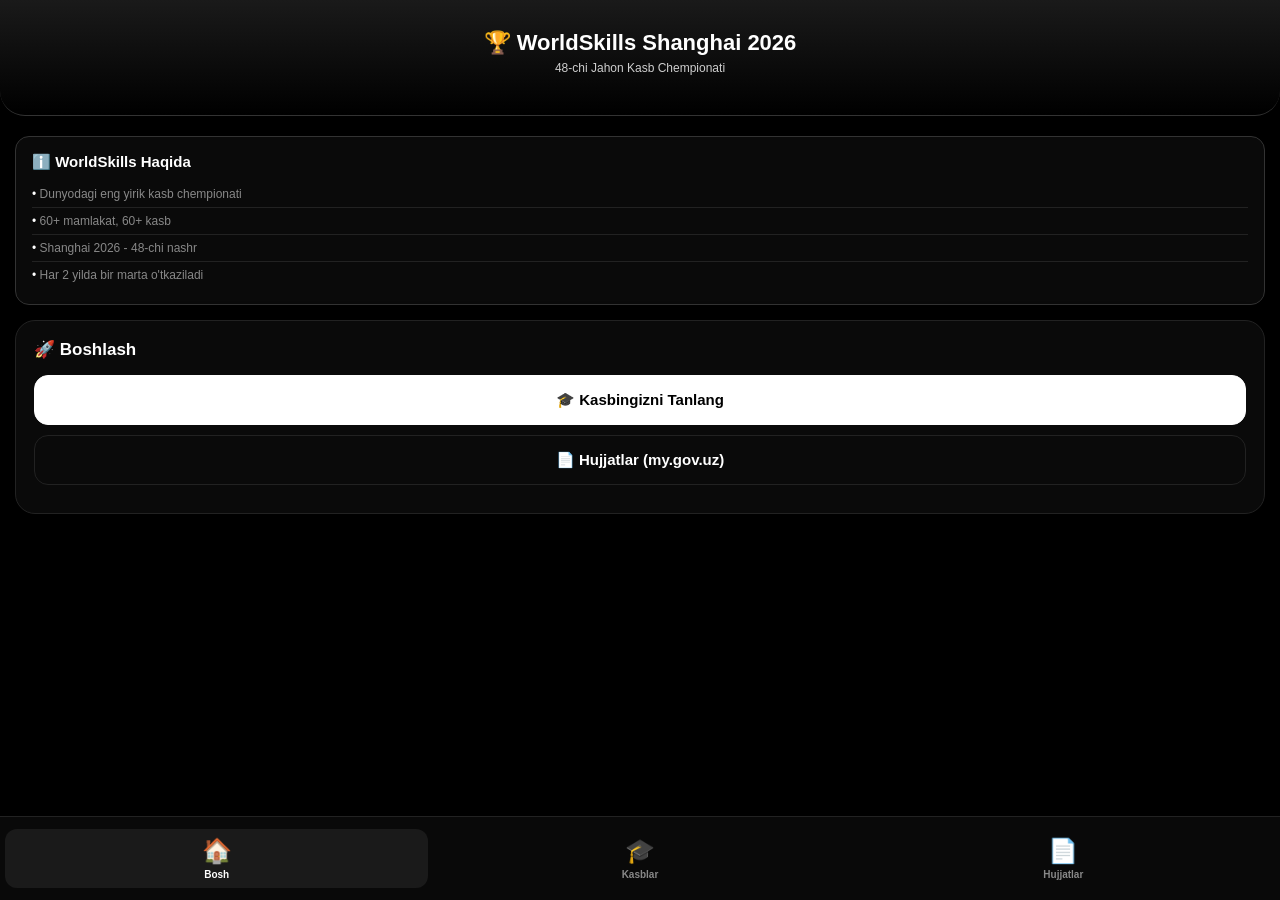
==== commit 9888b14a: "Fixed: Admin help, removed Mini App button, black/white design with rain animation" ====
--- a/web_app/index.html
+++ b/web_app/index.html
@@ -7,47 +7,51 @@
     <script src="https://telegram.org/js/telegram-web-app.js"></script>
     <style>
         * { margin: 0; padding: 0; box-sizing: border-box; -webkit-tap-highlight-color: transparent; }
-        :root { --bg: #000; --card: #111; --border: #222; --text: #fff; --muted: #888; --success: #4CAF50; --warning: #FFC107; --error: #f44336; --gradient: linear-gradient(135deg,#667eea,#764ba2); }
-        body { font-family: -apple-system, BlinkMacSystemFont, 'Segoe UI', Roboto, sans-serif; background: var(--bg); color: var(--text); padding-bottom: 80px; }
-        .header { background: var(--gradient); color: #fff; padding: 30px 15px; text-align: center; border-radius: 0 0 25px 25px; margin-bottom: 20px; box-shadow: 0 10px 30px rgba(102,126,234,0.3); }
-        .header h1 { font-size: 22px; font-weight: 800; margin-bottom: 5px; text-shadow: 0 2px 10px rgba(0,0,0,0.3); }
-        .header p { font-size: 12px; opacity: 0.95; }
-        .content { padding: 0 15px; }
-        .card { background: var(--card); border: 1px solid var(--border); border-radius: 20px; padding: 18px; margin-bottom: 15px; box-shadow: 0 5px 20px rgba(0,0,0,0.3); transition: transform 0.2s; }
-        .card:active { transform: scale(0.98); }
+        :root { --bg: #000; --card: #0a0a0a; --border: #222; --text: #fff; --muted: #888; --success: #4CAF50; --warning: #FFC107; --error: #f44336; }
+        body { font-family: -apple-system, BlinkMacSystemFont, 'Segoe UI', Roboto, sans-serif; background: var(--bg); color: var(--text); padding-bottom: 80px; overflow-x: hidden; }
+        
+        /* Rain Animation */
+        .rain { position: fixed; top: 0; left: 0; width: 100%; height: 100%; pointer-events: none; z-index: 0; }
+        .raindrop { position: absolute; width: 1px; height: 15px; background: linear-gradient(to bottom, transparent, rgba(255,255,255,0.3)); animation: fall linear infinite; }
+        @keyframes fall { to { transform: translateY(100vh); } }
+        
+        .header { background: linear-gradient(180deg, #1a1a1a 0%, #000 100%); color: #fff; padding: 30px 15px; text-align: center; border-radius: 0 0 25px 25px; margin-bottom: 20px; position: relative; z-index: 1; border-bottom: 1px solid #333; }
+        .header h1 { font-size: 22px; font-weight: 800; margin-bottom: 5px; }
+        .header p { font-size: 12px; opacity: 0.8; }
+        .content { padding: 0 15px; position: relative; z-index: 1; }
+        .card { background: var(--card); border: 1px solid var(--border); border-radius: 20px; padding: 18px; margin-bottom: 15px; box-shadow: 0 5px 20px rgba(0,0,0,0.5); }
         .card-title { font-size: 17px; font-weight: 700; margin-bottom: 15px; color: var(--text); }
-        .btn { width: 100%; padding: 15px; border: none; border-radius: 14px; font-size: 15px; font-weight: 600; cursor: pointer; margin-bottom: 10px; transition: all 0.2s; }
-        .btn:active { transform: scale(0.97); }
-        .btn-primary { background: var(--gradient); color: #fff; box-shadow: 0 5px 15px rgba(102,126,234,0.4); }
-        .btn-secondary { background: var(--card); color: var(--text); border: 1px solid var(--border); }
-        .back-btn { display: inline-flex; align-items: center; gap: 8px; font-size: 15px; color: var(--text); background: none; border: none; cursor: pointer; margin-bottom: 15px; padding: 10px 15px; border-radius: 12px; background: var(--card); }
+        .btn { width: 100%; padding: 15px; border: 1px solid var(--border); border-radius: 14px; font-size: 15px; font-weight: 600; cursor: pointer; margin-bottom: 10px; transition: all 0.2s; background: var(--card); color: var(--text); }
+        .btn:active { transform: scale(0.97); background: #1a1a1a; }
+        .btn-primary { background: #fff; color: #000; border-color: #fff; }
+        .back-btn { display: inline-flex; align-items: center; gap: 8px; font-size: 15px; color: var(--text); background: var(--card); border: 1px solid var(--border); cursor: pointer; margin-bottom: 15px; padding: 10px 15px; border-radius: 12px; }
         .cat-grid { display: grid; grid-template-columns: 1fr 1fr; gap: 12px; }
         .cat-card { background: var(--card); border: 1px solid var(--border); border-radius: 16px; padding: 20px 12px; text-align: center; cursor: pointer; transition: all 0.2s; }
-        .cat-card:active { transform: scale(0.95); border-color: #667eea; }
+        .cat-card:active { transform: scale(0.95); border-color: #fff; }
         .cat-icon { font-size: 36px; margin-bottom: 10px; }
         .cat-name { font-size: 12px; font-weight: 600; margin-bottom: 5px; line-height: 1.4; }
         .cat-count { font-size: 10px; color: var(--muted); }
         .prof-list { display: flex; flex-direction: column; gap: 10px; }
         .prof-item { background: var(--card); border: 1px solid var(--border); border-radius: 14px; padding: 16px; cursor: pointer; transition: all 0.2s; }
-        .prof-item:active { transform: translateX(5px); border-color: #667eea; }
+        .prof-item:active { transform: translateX(5px); border-color: #fff; }
         .prof-en { font-weight: 700; font-size: 13px; color: var(--success); margin-bottom: 4px; }
         .prof-uz { font-size: 12px; color: var(--muted); }
-        .bottom-nav { position: fixed; bottom: 0; left: 0; right: 0; background: rgba(17,17,17,0.95); backdrop-filter: blur(10px); border-top: 1px solid var(--border); display: flex; justify-content: space-around; padding: 12px 5px; z-index: 100; }
+        .bottom-nav { position: fixed; bottom: 0; left: 0; right: 0; background: rgba(10,10,10,0.98); backdrop-filter: blur(10px); border-top: 1px solid var(--border); display: flex; justify-content: space-around; padding: 12px 5px; z-index: 100; }
         .nav-item { flex: 1; text-align: center; padding: 8px 5px; cursor: pointer; color: var(--muted); transition: all 0.2s; border-radius: 12px; }
         .nav-item:active { transform: scale(0.9); }
-        .nav-item.active { color: #fff; background: rgba(102,126,234,0.2); }
+        .nav-item.active { color: #fff; background: #1a1a1a; }
         .nav-icon { font-size: 24px; margin-bottom: 4px; }
         .nav-label { font-size: 10px; font-weight: 600; }
         .section { display: none; animation: fadeIn 0.3s ease; }
         .section.active { display: block; }
         @keyframes fadeIn { from { opacity: 0; transform: translateY(10px); } to { opacity: 1; transform: translateY(0); } }
-        .upload-area { border: 2px dashed var(--border); border-radius: 16px; padding: 30px 20px; text-align: center; cursor: pointer; margin: 15px 0; transition: all 0.2s; background: rgba(102,126,234,0.05); }
-        .upload-area:active { border-color: #667eea; background: rgba(102,126,234,0.1); }
+        .upload-area { border: 2px dashed var(--border); border-radius: 16px; padding: 30px 20px; text-align: center; cursor: pointer; margin: 15px 0; transition: all 0.2s; background: rgba(255,255,255,0.02); }
+        .upload-area:active { border-color: #fff; background: rgba(255,255,255,0.05); }
         .upload-icon { font-size: 48px; margin-bottom: 12px; animation: bounce 2s infinite; }
         @keyframes bounce { 0%, 100% { transform: translateY(0); } 50% { transform: translateY(-8px); } }
         .upload-text { font-size: 15px; font-weight: 600; margin-bottom: 6px; }
         .upload-hint { font-size: 11px; color: var(--muted); }
-        #fileInput, #portfolioFileInput, #docFileInput { display: none; }
+        #fileInput, #portfolioFileInput { display: none; }
         .file-preview { background: var(--card); padding: 14px; border-radius: 12px; margin-top: 15px; display: none; border: 1px solid var(--border); }
         .file-preview.active { display: block; animation: slideIn 0.3s ease; }
         @keyframes slideIn { from { opacity: 0; transform: translateY(10px); } to { opacity: 1; transform: translateY(0); } }
@@ -60,9 +64,9 @@
         .doc-status.pending { background: rgba(255,193,7,0.15); color: var(--warning); }
         .doc-status.approved { background: rgba(76,175,80,0.15); color: var(--success); }
         .doc-status.rejected { background: rgba(244,67,54,0.15); color: var(--error); }
-        .doc-link { color: #667eea; text-decoration: none; font-size: 12px; display: inline-block; margin-bottom: 10px; font-weight: 500; }
+        .doc-link { color: #fff; text-decoration: none; font-size: 12px; display: inline-block; margin-bottom: 10px; font-weight: 500; border-bottom: 1px solid #444; }
         .progress-bar { height: 10px; background: #222; border-radius: 5px; overflow: hidden; margin-bottom: 12px; }
-        .progress-fill { height: 100%; background: var(--gradient); border-radius: 5px; transition: width 0.5s ease; }
+        .progress-fill { height: 100%; background: #fff; border-radius: 5px; transition: width 0.5s ease; }
         .progress-stats { display: grid; grid-template-columns: repeat(3, 1fr); gap: 8px; margin-top: 12px; }
         .progress-stat { background: var(--card); padding: 10px; border-radius: 10px; text-align: center; border: 1px solid var(--border); }
         .progress-stat-num { font-size: 18px; font-weight: 800; display: block; margin-bottom: 3px; }
@@ -70,15 +74,17 @@
         .progress-stat-num.pending { color: var(--warning); }
         .progress-stat-num.rejected { color: var(--error); }
         .progress-stat-label { font-size: 9px; color: var(--muted); }
-        .info-box { background: linear-gradient(135deg, rgba(102,126,234,0.1), rgba(118,75,162,0.1)); border: 1px solid rgba(102,126,234,0.3); padding: 16px; border-radius: 14px; margin-bottom: 15px; }
-        .info-title { color: #667eea; font-size: 15px; font-weight: 700; margin-bottom: 10px; }
+        .info-box { background: #0a0a0a; border: 1px solid #333; padding: 16px; border-radius: 14px; margin-bottom: 15px; }
+        .info-title { color: #fff; font-size: 15px; font-weight: 700; margin-bottom: 10px; }
         .info-list { list-style: none; font-size: 12px; color: var(--muted); }
         .info-list li { padding: 6px 0; border-bottom: 1px solid var(--border); }
         .info-list li:last-child { border-bottom: none; }
-        .info-list li::before { content: "• "; color: #667eea; }
+        .info-list li::before { content: "• "; color: #fff; }
     </style>
 </head>
 <body>
+    <div class="rain" id="rain"></div>
+    
     <div class="header">
         <h1>🏆 WorldSkills Shanghai 2026</h1>
         <p>48-chi Jahon Kasb Chempionati</p>
@@ -100,7 +106,7 @@
             <div class="card">
                 <div class="card-title">🚀 Boshlash</div>
                 <button class="btn btn-primary" onclick="showSection('section-categories')">🎓 Kasbingizni Tanlang</button>
-                <button class="btn btn-secondary" onclick="showSection('section-documents')">📄 Hujjatlar (my.gov.uz)</button>
+                <button class="btn" onclick="showSection('section-documents')">📄 Hujjatlar (my.gov.uz)</button>
             </div>
         </div>
         
@@ -190,6 +196,20 @@
     </div>
 
     <script>
+        // Rain Effect
+        function createRain() {
+            const rain = document.getElementById('rain');
+            for (let i = 0; i < 50; i++) {
+                const drop = document.createElement('div');
+                drop.className = 'raindrop';
+                drop.style.left = Math.random() * 100 + '%';
+                drop.style.animationDuration = (Math.random() * 2 + 1) + 's';
+                drop.style.animationDelay = Math.random() * 2 + 's';
+                rain.appendChild(drop);
+            }
+        }
+        createRain();
+        
         const tg = window.Telegram.WebApp;
         tg.ready();
         tg.expand();
@@ -212,12 +232,12 @@
         ];
         
         const professions = {
-            cat1: [{en:'Industrial Mechanics',uz:'Sanoat mexanikasi'},{en:'Mechatronics',uz:'Mexatronika'},{en:'Mechanical Engineering CAD',uz:'Mexanik muhandislik CAD'},{en:'CNC Turning',uz:'CNC tokarlik'},{en:'CNC Milling',uz:'CNC frezalash'},{en:'Welding',uz:'Payvandlash'},{en:'Electronics',uz:'Elektronika'},{en:'Industrial Control',uz:'Sanoat boshqaruvi'},{en:'Mobile Robotics',uz:'Mobil robototexnika'},{en:'Industry 4.0',uz:'Sanoat 4.0'},{en:'Chemical Laboratory',uz:'Kimyo laboratoriya'},{en:'Water Technology',uz:'Suv texnologiyasi'},{en:'Additive Manufacturing',uz:'3D chop etish'},{en:'Industrial Design',uz:'Sanoat dizayni'},{en:'Optoelectronic',uz:'Optoelektronika'},{en:'Renewable Energy',uz:'Qayta energiya'},{en:'Robot Systems',uz:'Robot tizimlari'}],
-            cat2: [{en:'ICT Network',uz:'Tarmoq infratuzilmasi'},{en:'Mobile Apps',uz:'Mobil ilovalar'},{en:'Software Dev',uz:'Dasturiy ta\'minot'},{en:'Web Technologies',uz:'Veb texnologiyalar'},{en:'Network Admin',uz:'Tarmoq boshqaruvi'},{en:'Cloud Computing',uz:'Bulutli hisoblash'},{en:'Cyber Security',uz:'Kiberxavfsizlik'},{en:'Software Testing',uz:'Dasturiy sinov'}],
-            cat3: [{en:'Wall Tiling',uz:'Plitkalash'},{en:'Plumbing',uz:'Santexnika'},{en:'Electrical',uz:'Elektr'},{en:'Bricklaying',uz:'G\'isht terish'},{en:'Plastering',uz:'Suvoq'},{en:'Painting',uz:'Bo\'yash'},{en:'Cabinetmaking',uz:'Duradgorlik'},{en:'Joinery',uz:'Yig\'ish'},{en:'Carpentry',uz:'Yog\'och'},{en:'Landscape',uz:'Landshaft'},{en:'Refrigeration',uz:'Sovutish'},{en:'Concrete',uz:'Beton'},{en:'Digital Construction',uz:'Raqamli qurilish'},{en:'Security',uz:'Xavfsizlik'}],
-            cat4: [{en:'Autobody',uz:'Kuzov'},{en:'Aircraft',uz:'Samolyot'},{en:'Automobile',uz:'Avtomobil'},{en:'Car Painting',uz:'Bo\'yash'},{en:'Heavy Vehicle',uz:'Og\'ir transport'},{en:'Logistics',uz:'Logistika'},{en:'Rail Vehicle',uz:'Temiryo\'l'},{en:'UAV Systems',uz:'Uchuvchisiz'}],
-            cat5: [{en:'Jewellery',uz:'Zargarlik'},{en:'Floristry',uz:'Gulchilik'},{en:'Fashion',uz:'Moda'},{en:'Graphic Design',uz:'Grafik dizayn'},{en:'Visual Merch',uz:'Vizual savdo'},{en:'3D Game Art',uz:'3D o\'yin'},{en:'Media Design',uz:'Media'}],
-            cat6: [{en:'Hairdressing',uz:'Sartaroshlik'},{en:'Beauty',uz:'Go\'zallik'},{en:'Patisserie',uz:'Qandolatchilik'},{en:'Cooking',uz:'Oshpazlik'},{en:'Restaurant',uz:'Restoran'},{en:'Health Care',uz:'Sog\'liq'},{en:'Bakery',uz:'Nonvoy'},{en:'Hotel',uz:'Mehmonxona'},{en:'Dental',uz:'Tish'},{en:'Retail',uz:'Savdo'}]
+            cat1: [{en:'Industrial Mechanics',uz:'Sanoat mexanikasi'},{en:'Mechatronics',uz:'Mexatronika'},{en:'CNC Turning',uz:'CNC tokarlik'},{en:'Welding',uz:'Payvandlash'},{en:'Electronics',uz:'Elektronika'}],
+            cat2: [{en:'Mobile Apps',uz:'Mobil ilovalar'},{en:'Software Dev',uz:'Dasturiy ta\'minot'},{en:'Web Tech',uz:'Veb texnologiyalar'},{en:'Cyber Security',uz:'Kiberxavfsizlik'}],
+            cat3: [{en:'Wall Tiling',uz:'Plitkalash'},{en:'Plumbing',uz:'Santexnika'},{en:'Electrical',uz:'Elektr'},{en:'Bricklaying',uz:'G\'isht terish'}],
+            cat4: [{en:'Automobile',uz:'Avtomobil'},{en:'Logistics',uz:'Logistika'},{en:'Rail Vehicle',uz:'Temiryo\'l'}],
+            cat5: [{en:'Jewellery',uz:'Zargarlik'},{en:'Fashion',uz:'Moda'},{en:'Graphic Design',uz:'Grafik dizayn'}],
+            cat6: [{en:'Cooking',uz:'Oshpazlik'},{en:'Hairdressing',uz:'Sartaroshlik'},{en:'Health Care',uz:'Sog\'liqni saqlash'}]
         };
         
         const officialDocs = [
@@ -233,7 +253,7 @@
         ];
         
         let userData = { selectedProfession: null, documents: {}, portfolioWorks: [] };
-        let selectedPortfolioFile = null, selectedDocFile = null, currentDocId = null;
+        let selectedPortfolioFile = null;
         
         function showSection(id) {
             document.querySelectorAll('.section').forEach(s => s.classList.remove('active'));
@@ -367,7 +387,7 @@
                 const docData = userData.documents[d.id] || {};
                 const status = docData.status || 'upload';
                 const statusText = { 'upload': '⏹️ Yuklash', 'pending': '⏳ Ko\'rib chiqilmoqda', 'approved': '✅ Tasdiqlandi', 'rejected': '❌ Qayta yuklang' }[status];
-                return '<div class="doc-item '+status+'" onclick="openDocModal(\''+d.id+'\')"><div class="doc-title">'+d.title+'</div><div class="doc-status '+status+'">'+statusText+'</div><a href="'+d.link+'" class="doc-link" target="_blank" onclick="event.stopPropagation()">🔗 my.gov.uz dan olish →</a><button class="btn btn-secondary" onclick="event.stopPropagation(); openDocModal(\''+d.id+'\')" style="margin-top:8px;">'+(status==='upload'?'📎 Yuklash':'👁️ Ko\'rish')+'</button></div>';
+                return '<div class="doc-item '+status+'" onclick="openDocModal(\''+d.id+'\')"><div class="doc-title">'+d.title+'</div><div class="doc-status '+status+'">'+statusText+'</div><a href="'+d.link+'" class="doc-link" target="_blank" onclick="event.stopPropagation()">🔗 my.gov.uz dan olish →</a><button class="btn" onclick="event.stopPropagation(); openDocModal(\''+d.id+'\')" style="margin-top:8px;">'+(status==='upload'?'📎 Yuklash':'👁️ Ko\'rish')+'</button></div>';
             }).join('');
             checkDocumentProgress();
         }
@@ -388,9 +408,6 @@
         function openDocModal(docId) {
             const doc = officialDocs.find(d => d.id === docId);
             if (!doc) return;
-            
-            currentDocId = docId;
-            selectedDocFile = null;
             
             tg.showPopup({
                 title: doc.title,
@@ -400,10 +417,6 @@
                     {type:'ok',text:'Yuklash'}
                 ]
             });
-            
-            setTimeout(() => {
-                document.getElementById('docFileInput').click();
-            }, 500);
         }
         
         // Init
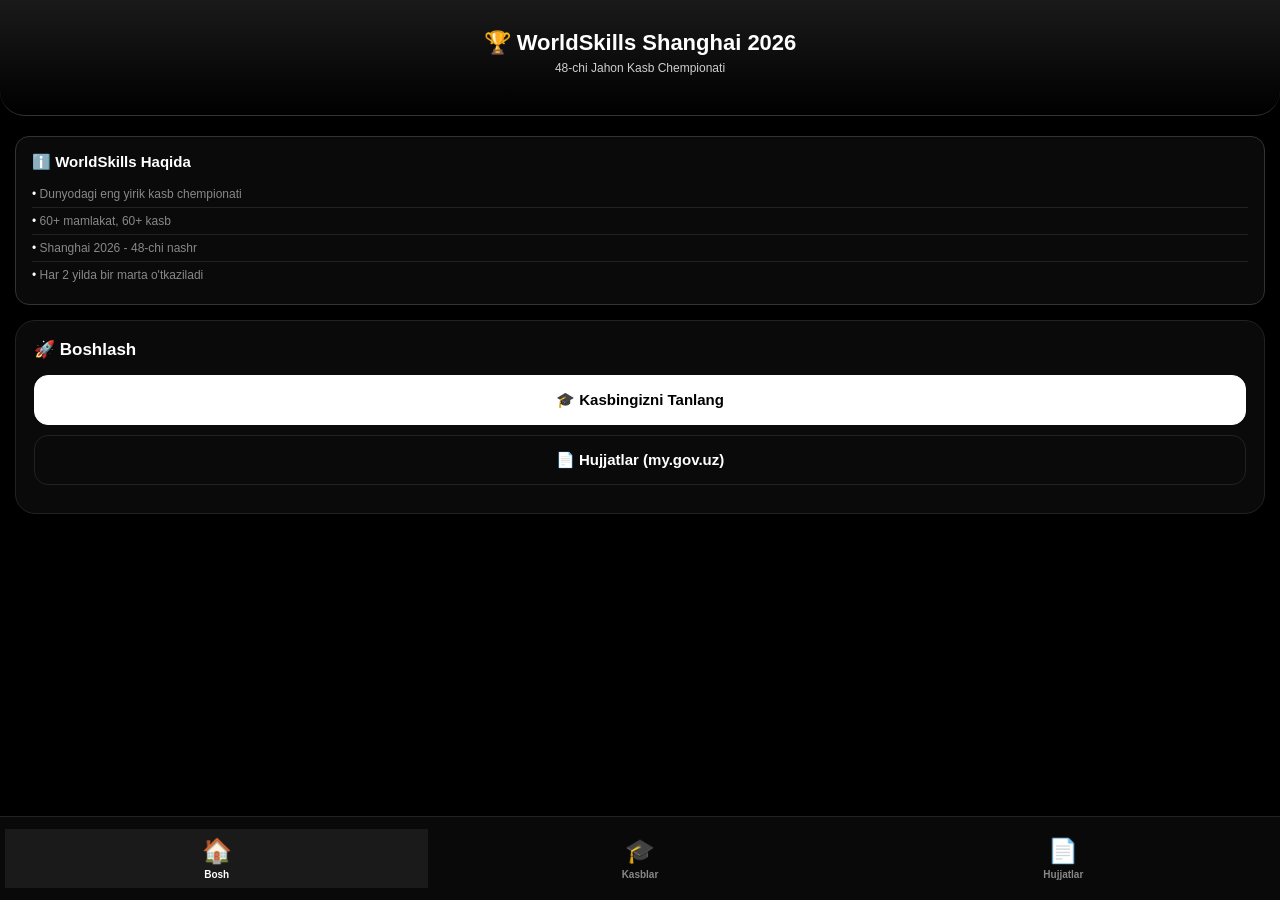
==== commit ec426dbf: "Fixed: Document/Portfolio upload system - buttons working, file handling fixed" ====
--- a/web_app/index.html
+++ b/web_app/index.html
@@ -9,70 +9,63 @@
         * { margin: 0; padding: 0; box-sizing: border-box; -webkit-tap-highlight-color: transparent; }
         :root { --bg: #000; --card: #0a0a0a; --border: #222; --text: #fff; --muted: #888; --success: #4CAF50; --warning: #FFC107; --error: #f44336; }
         body { font-family: -apple-system, BlinkMacSystemFont, 'Segoe UI', Roboto, sans-serif; background: var(--bg); color: var(--text); padding-bottom: 80px; overflow-x: hidden; }
-        
-        /* Rain Animation */
         .rain { position: fixed; top: 0; left: 0; width: 100%; height: 100%; pointer-events: none; z-index: 0; }
         .raindrop { position: absolute; width: 1px; height: 15px; background: linear-gradient(to bottom, transparent, rgba(255,255,255,0.3)); animation: fall linear infinite; }
         @keyframes fall { to { transform: translateY(100vh); } }
-        
         .header { background: linear-gradient(180deg, #1a1a1a 0%, #000 100%); color: #fff; padding: 30px 15px; text-align: center; border-radius: 0 0 25px 25px; margin-bottom: 20px; position: relative; z-index: 1; border-bottom: 1px solid #333; }
         .header h1 { font-size: 22px; font-weight: 800; margin-bottom: 5px; }
         .header p { font-size: 12px; opacity: 0.8; }
         .content { padding: 0 15px; position: relative; z-index: 1; }
-        .card { background: var(--card); border: 1px solid var(--border); border-radius: 20px; padding: 18px; margin-bottom: 15px; box-shadow: 0 5px 20px rgba(0,0,0,0.5); }
-        .card-title { font-size: 17px; font-weight: 700; margin-bottom: 15px; color: var(--text); }
+        .card { background: var(--card); border: 1px solid var(--border); border-radius: 20px; padding: 18px; margin-bottom: 15px; }
+        .card-title { font-size: 17px; font-weight: 700; margin-bottom: 15px; }
         .btn { width: 100%; padding: 15px; border: 1px solid var(--border); border-radius: 14px; font-size: 15px; font-weight: 600; cursor: pointer; margin-bottom: 10px; transition: all 0.2s; background: var(--card); color: var(--text); }
         .btn:active { transform: scale(0.97); background: #1a1a1a; }
         .btn-primary { background: #fff; color: #000; border-color: #fff; }
         .back-btn { display: inline-flex; align-items: center; gap: 8px; font-size: 15px; color: var(--text); background: var(--card); border: 1px solid var(--border); cursor: pointer; margin-bottom: 15px; padding: 10px 15px; border-radius: 12px; }
         .cat-grid { display: grid; grid-template-columns: 1fr 1fr; gap: 12px; }
-        .cat-card { background: var(--card); border: 1px solid var(--border); border-radius: 16px; padding: 20px 12px; text-align: center; cursor: pointer; transition: all 0.2s; }
+        .cat-card { background: var(--card); border: 1px solid var(--border); border-radius: 16px; padding: 20px 12px; text-align: center; cursor: pointer; }
         .cat-card:active { transform: scale(0.95); border-color: #fff; }
         .cat-icon { font-size: 36px; margin-bottom: 10px; }
         .cat-name { font-size: 12px; font-weight: 600; margin-bottom: 5px; line-height: 1.4; }
         .cat-count { font-size: 10px; color: var(--muted); }
         .prof-list { display: flex; flex-direction: column; gap: 10px; }
-        .prof-item { background: var(--card); border: 1px solid var(--border); border-radius: 14px; padding: 16px; cursor: pointer; transition: all 0.2s; }
+        .prof-item { background: var(--card); border: 1px solid var(--border); border-radius: 14px; padding: 16px; cursor: pointer; }
         .prof-item:active { transform: translateX(5px); border-color: #fff; }
         .prof-en { font-weight: 700; font-size: 13px; color: var(--success); margin-bottom: 4px; }
         .prof-uz { font-size: 12px; color: var(--muted); }
-        .bottom-nav { position: fixed; bottom: 0; left: 0; right: 0; background: rgba(10,10,10,0.98); backdrop-filter: blur(10px); border-top: 1px solid var(--border); display: flex; justify-content: space-around; padding: 12px 5px; z-index: 100; }
-        .nav-item { flex: 1; text-align: center; padding: 8px 5px; cursor: pointer; color: var(--muted); transition: all 0.2s; border-radius: 12px; }
-        .nav-item:active { transform: scale(0.9); }
+        .bottom-nav { position: fixed; bottom: 0; left: 0; right: 0; background: rgba(10,10,10,0.98); border-top: 1px solid var(--border); display: flex; justify-content: space-around; padding: 12px 5px; z-index: 100; }
+        .nav-item { flex: 1; text-align: center; padding: 8px 5px; cursor: pointer; color: var(--muted); }
         .nav-item.active { color: #fff; background: #1a1a1a; }
         .nav-icon { font-size: 24px; margin-bottom: 4px; }
         .nav-label { font-size: 10px; font-weight: 600; }
         .section { display: none; animation: fadeIn 0.3s ease; }
         .section.active { display: block; }
         @keyframes fadeIn { from { opacity: 0; transform: translateY(10px); } to { opacity: 1; transform: translateY(0); } }
-        .upload-area { border: 2px dashed var(--border); border-radius: 16px; padding: 30px 20px; text-align: center; cursor: pointer; margin: 15px 0; transition: all 0.2s; background: rgba(255,255,255,0.02); }
+        .upload-area { border: 2px dashed var(--border); border-radius: 16px; padding: 30px 20px; text-align: center; cursor: pointer; margin: 15px 0; background: rgba(255,255,255,0.02); }
         .upload-area:active { border-color: #fff; background: rgba(255,255,255,0.05); }
         .upload-icon { font-size: 48px; margin-bottom: 12px; animation: bounce 2s infinite; }
         @keyframes bounce { 0%, 100% { transform: translateY(0); } 50% { transform: translateY(-8px); } }
         .upload-text { font-size: 15px; font-weight: 600; margin-bottom: 6px; }
         .upload-hint { font-size: 11px; color: var(--muted); }
+        .file-input-wrapper { position: relative; overflow: hidden; display: inline-block; width: 100%; }
         #fileInput, #portfolioFileInput { display: none; }
         .file-preview { background: var(--card); padding: 14px; border-radius: 12px; margin-top: 15px; display: none; border: 1px solid var(--border); }
-        .file-preview.active { display: block; animation: slideIn 0.3s ease; }
-        @keyframes slideIn { from { opacity: 0; transform: translateY(10px); } to { opacity: 1; transform: translateY(0); } }
+        .file-preview.active { display: block; }
         .file-name { font-size: 12px; font-weight: 600; word-break: break-all; margin-bottom: 4px; }
         .file-size { font-size: 10px; color: var(--muted); }
-        .doc-item { background: var(--card); border: 1px solid var(--border); border-radius: 14px; padding: 15px; margin-bottom: 10px; transition: all 0.2s; }
-        .doc-item:active { transform: translateX(5px); }
+        .doc-item { background: var(--card); border: 1px solid var(--border); border-radius: 14px; padding: 15px; margin-bottom: 10px; }
         .doc-title { font-weight: 600; font-size: 13px; margin-bottom: 8px; }
         .doc-status { font-size: 10px; padding: 4px 10px; border-radius: 8px; display: inline-block; margin-bottom: 10px; }
         .doc-status.pending { background: rgba(255,193,7,0.15); color: var(--warning); }
         .doc-status.approved { background: rgba(76,175,80,0.15); color: var(--success); }
         .doc-status.rejected { background: rgba(244,67,54,0.15); color: var(--error); }
-        .doc-link { color: #fff; text-decoration: none; font-size: 12px; display: inline-block; margin-bottom: 10px; font-weight: 500; border-bottom: 1px solid #444; }
+        .doc-link { color: #fff; text-decoration: none; font-size: 12px; display: inline-block; margin-bottom: 10px; border-bottom: 1px solid #444; }
         .progress-bar { height: 10px; background: #222; border-radius: 5px; overflow: hidden; margin-bottom: 12px; }
         .progress-fill { height: 100%; background: #fff; border-radius: 5px; transition: width 0.5s ease; }
         .progress-stats { display: grid; grid-template-columns: repeat(3, 1fr); gap: 8px; margin-top: 12px; }
         .progress-stat { background: var(--card); padding: 10px; border-radius: 10px; text-align: center; border: 1px solid var(--border); }
         .progress-stat-num { font-size: 18px; font-weight: 800; display: block; margin-bottom: 3px; }
         .progress-stat-num.approved { color: var(--success); }
-        .progress-stat-num.pending { color: var(--warning); }
-        .progress-stat-num.rejected { color: var(--error); }
         .progress-stat-label { font-size: 9px; color: var(--muted); }
         .info-box { background: #0a0a0a; border: 1px solid #333; padding: 16px; border-radius: 14px; margin-bottom: 15px; }
         .info-title { color: #fff; font-size: 15px; font-weight: 700; margin-bottom: 10px; }
@@ -80,6 +73,19 @@
         .info-list li { padding: 6px 0; border-bottom: 1px solid var(--border); }
         .info-list li:last-child { border-bottom: none; }
         .info-list li::before { content: "• "; color: #fff; }
+        /* Modal for document upload */
+        .modal { display: none; position: fixed; top: 0; left: 0; width: 100%; height: 100%; background: rgba(0,0,0,0.9); z-index: 2000; justify-content: center; align-items: flex-end; }
+        .modal.active { display: flex; }
+        .modal-content { background: var(--card); border-radius: 20px 20px 0 0; width: 100%; max-height: 85vh; overflow-y: auto; padding: 20px; }
+        .modal-header { display: flex; justify-content: space-between; align-items: center; margin-bottom: 15px; padding-bottom: 12px; border-bottom: 1px solid var(--border); }
+        .modal-title { font-size: 16px; font-weight: 700; }
+        .modal-close { background: none; border: none; color: var(--muted); font-size: 28px; cursor: pointer; }
+        .modal-section { margin-bottom: 16px; }
+        .modal-section-title { font-size: 12px; font-weight: 600; margin-bottom: 8px; color: var(--muted); }
+        .modal-actions { display: flex; gap: 10px; margin-top: 20px; }
+        .modal-btn { flex: 1; padding: 14px; border: none; border-radius: 10px; font-size: 13px; font-weight: 700; cursor: pointer; }
+        .modal-btn.primary { background: #fff; color: #000; }
+        .modal-btn.secondary { background: var(--card); color: var(--text); border: 1px solid var(--border); }
     </style>
 </head>
 <body>
@@ -134,12 +140,12 @@
             <div class="card">
                 <div class="card-title">💼 <span id="portfolioProfName">Kasb</span></div>
                 <div style="font-size:12px;color:var(--muted);margin-bottom:15px;" id="portfolioProfDesc"></div>
-                <div class="upload-area" onclick="document.getElementById('portfolioFileInput').click()">
+                <div class="upload-area" id="portfolioUploadArea">
                     <div class="upload-icon">📎</div>
                     <div class="upload-text">Ishingizni Yuklang</div>
                     <div class="upload-hint">PDF, Rasm (JPG/PNG) yoki Video (MP4) • Max 20 MB</div>
                 </div>
-                <input type="file" id="portfolioFileInput" accept=".pdf,.jpg,.jpeg,.png,.mp4" onchange="handlePortfolioFileSelect(event)">
+                <input type="file" id="portfolioFileInput" accept=".pdf,.jpg,.jpeg,.png,.mp4">
                 <div class="file-preview" id="portfolioFilePreview">
                     <div class="file-name" id="portfolioFileName">file.pdf</div>
                     <div class="file-size" id="portfolioFileSize">0 MB</div>
@@ -168,13 +174,44 @@
                 <div class="card-title">📄 my.gov.uz Hujjatlari</div>
                 <div id="docList"></div>
             </div>
-            <div class="card info-box">
-                <div class="info-title">💡 Muhim</div>
+        </div>
+    </div>
+    
+    <!-- Document Upload Modal -->
+    <div class="modal" id="docModal">
+        <div class="modal-content">
+            <div class="modal-header">
+                <div class="modal-title" id="modalDocTitle">Hujjat Yuklash</div>
+                <button class="modal-close" id="modalCloseBtn">&times;</button>
+            </div>
+            <div class="modal-section">
+                <div class="modal-section-title">🔗 Qayerdan olish</div>
+                <a href="#" id="modalDocLink" class="doc-link" target="_blank">my.gov.uz ga o'tish →</a>
+            </div>
+            <div class="modal-section">
+                <div class="modal-section-title">📋 Talablar</div>
                 <ul class="info-list">
-                    <li>Barcha hujjatlar A4 formatda PDF bo'lishi kerak</li>
-                    <li>my.gov.uz hujjatlarida QR kod bo'lishi shart</li>
-                    <li>Hujjat muddati 30 kundan kam qolmagan bo'lsin</li>
+                    <li>A4 formatda PDF</li>
+                    <li>QR kod bo'lishi shart</li>
+                    <li>Muddati o'tmagan</li>
                 </ul>
+            </div>
+            <div class="modal-section">
+                <div class="modal-section-title">📎 PDF Yuklash</div>
+                <div class="upload-area" id="docUploadArea">
+                    <div class="upload-icon">📎</div>
+                    <div class="upload-text">Fayl tanlang</div>
+                    <div class="upload-hint">PDF • Max 10 MB</div>
+                </div>
+                <input type="file" id="docFileInput" accept=".pdf">
+                <div class="file-preview" id="docFilePreview">
+                    <div class="file-name" id="docFileName">file.pdf</div>
+                    <div class="file-size" id="docFileSize">0 MB</div>
+                </div>
+            </div>
+            <div class="modal-actions">
+                <button class="modal-btn secondary" id="modalCancelBtn">Bekor qilish</button>
+                <button class="modal-btn primary" id="docUploadBtn" onclick="uploadDocument()" disabled>📤 Yuklash</button>
             </div>
         </div>
     </div>
@@ -217,10 +254,7 @@
         const user = tg.initDataUnsafe?.user;
         const telegramId = user?.id?.toString() || 'unknown';
         const fullName = user ? (user.first_name + ' ' + (user.last_name || '')) : '';
-        
-        if (fullName) {
-            document.getElementById('userGreeting').textContent = '👋 ' + fullName;
-        }
+        if (fullName) document.getElementById('userGreeting').textContent = '👋 ' + fullName;
         
         const categories = [
             {id:'cat1',icon:'🏭',name:'Ishlab chiqarish\nva Muhandislik',count:17},
@@ -253,20 +287,20 @@
         ];
         
         let userData = { selectedProfession: null, documents: {}, portfolioWorks: [] };
-        let selectedPortfolioFile = null;
-        
+        let selectedPortfolioFile = null, selectedDocFile = null, currentDocId = null;
+        
+        // Navigation
         function showSection(id) {
             document.querySelectorAll('.section').forEach(s => s.classList.remove('active'));
             document.getElementById(id).classList.add('active');
             document.querySelectorAll('.nav-item').forEach(n => n.classList.remove('active'));
             if (id === 'section-home') document.querySelectorAll('.nav-item')[0].classList.add('active');
-            else if (id === 'section-categories' || id === 'section-professions' || id === 'section-portfolio') document.querySelectorAll('.nav-item')[1].classList.add('active');
+            else if (['section-categories','section-professions','section-portfolio'].includes(id)) document.querySelectorAll('.nav-item')[1].classList.add('active');
             else if (id === 'section-documents') document.querySelectorAll('.nav-item')[2].classList.add('active');
         }
         
         function renderCategories() {
-            const grid = document.getElementById('catGrid');
-            grid.innerHTML = categories.map(c => 
+            document.getElementById('catGrid').innerHTML = categories.map(c => 
                 '<div class="cat-card" onclick="showProfessions(\''+c.id+'\')"><div class="cat-icon">'+c.icon+'</div><div class="cat-name">'+c.name.replace('\n',' ')+'</div><div class="cat-count">'+c.count+' ta kasb</div></div>'
             ).join('');
         }
@@ -274,9 +308,8 @@
         function showProfessions(catId) {
             const cat = categories.find(c => c.id === catId);
             document.getElementById('catTitle').textContent = cat.name.replace('\n',' ');
-            const list = document.getElementById('profList');
             const profs = professions[catId] || [];
-            list.innerHTML = profs.map(p => 
+            document.getElementById('profList').innerHTML = profs.map(p => 
                 '<div class="prof-item" onclick="selectProfession(\''+p.en+'\',\''+p.uz+'\')"><div class="prof-en">'+p.en+'</div><div class="prof-uz">'+p.uz+'</div></div>'
             ).join('');
             showSection('section-professions');
@@ -291,66 +324,49 @@
             showSection('section-portfolio');
         }
         
-        function handlePortfolioFileSelect(e) {
+        // Portfolio Upload
+        document.getElementById('portfolioUploadArea').addEventListener('click', function() {
+            document.getElementById('portfolioFileInput').click();
+        });
+        
+        document.getElementById('portfolioFileInput').addEventListener('change', function(e) {
             const file = e.target.files[0];
             if (!file) return;
-            
-            const validTypes = ['application/pdf', 'image/jpeg', 'image/png', 'video/mp4'];
-            if (!validTypes.includes(file.type) && !file.name.match(/\.(pdf|jpg|jpeg|png|mp4)$/i)) {
-                tg.showPopup({title:'❌ Xatolik',message:'Faqat PDF, Rasm (JPG/PNG) yoki Video (MP4)!'});
+            if (!file.name.toLowerCase().match(/\.(pdf|jpg|jpeg|png|mp4)$/)) {
+                tg.showPopup({title:'❌ Xatolik',message:'Faqat PDF, JPG, PNG yoki MP4!'});
                 e.target.value = '';
                 return;
             }
-            
             if (file.size > 20 * 1024 * 1024) {
                 tg.showPopup({title:'❌ Xatolik',message:'Max 20 MB!'});
                 e.target.value = '';
                 return;
             }
-            
             selectedPortfolioFile = file;
             document.getElementById('portfolioFileName').textContent = file.name;
             document.getElementById('portfolioFileSize').textContent = (file.size/1024/1024).toFixed(2) + ' MB';
             document.getElementById('portfolioFilePreview').classList.add('active');
             document.getElementById('portfolioUploadBtn').disabled = false;
-        }
+        });
         
         async function uploadPortfolioWork() {
             if (!selectedPortfolioFile || !userData.selectedProfession) {
-                tg.showPopup({title:'❌ Xatolik',message:'Iltimos, avval kasb tanlang!'});
+                tg.showPopup({title:'❌ Xatolik',message:'Avval kasb tanlang!'});
                 return;
             }
-            
             const btn = document.getElementById('portfolioUploadBtn');
             btn.disabled = true;
             btn.textContent = '⏳ Yuklanmoqda...';
-            
             try {
                 const formData = new FormData();
                 formData.append('telegramId', telegramId);
                 formData.append('professionId', userData.selectedProfession.en);
                 formData.append('file', selectedPortfolioFile);
-                
-                console.log('Uploading portfolio...', telegramId, userData.selectedProfession.en, selectedPortfolioFile.name);
-                
-                const response = await fetch('/api/portfolio/upload', {
-                    method: 'POST',
-                    body: formData
-                });
-                
-                console.log('Response status:', response.status);
+                const response = await fetch('/api/portfolio/upload', { method: 'POST', body: formData });
                 const result = await response.json();
-                console.log('Response:', result);
-                
                 if (result.success) {
-                    tg.showPopup({
-                        title: '✅ Muvaffaqiyatli!',
-                        message: 'Ish yuklandi! Admin ko\'rib chiqadi.'
-                    });
-                    userData.portfolioWorks.push({
-                        fileName: selectedPortfolioFile.name,
-                        uploadedAt: new Date().toISOString()
-                    });
+                    tg.showPopup({title:'✅ Muvaffaqiyatli!',message:'Ish yuklandi! Admin ko\'rib chiqadi.'});
+                    userData.portfolioWorks.push({ fileName: selectedPortfolioFile.name, uploadedAt: new Date().toISOString() });
                     localStorage.setItem('ws_user', JSON.stringify(userData));
                     renderPortfolioWorks();
                     selectedPortfolioFile = null;
@@ -358,11 +374,8 @@
                     document.getElementById('portfolioFilePreview').classList.remove('active');
                     btn.textContent = '📤 Ishni Yuklash';
                     btn.disabled = true;
-                } else {
-                    throw new Error(result.error || 'Server xatosi');
-                }
+                } else { throw new Error(result.error || 'Server xatosi'); }
             } catch (err) {
-                console.error('Upload error:', err);
                 tg.showPopup({title:'❌ Xatolik',message:'Upload xatosi: ' + err.message});
                 btn.disabled = false;
                 btn.textContent = '📤 Ishni Yuklash';
@@ -372,51 +385,117 @@
         function renderPortfolioWorks() {
             const works = userData.portfolioWorks;
             const list = document.getElementById('portfolioUploadedList');
-            if (works.length === 0) {
-                list.innerHTML = '<p style="font-size:12px;color:var(--muted);padding:10px;">Hali ish yuklanmagan</p>';
-                return;
-            }
-            list.innerHTML = works.map(w => 
-                '<div style="background:var(--card);padding:12px;border-radius:10px;margin-bottom:8px;font-size:12px;border:1px solid var(--border);">📄 ' + w.fileName + '<br><span style="color:var(--muted);font-size:10px;">' + new Date(w.uploadedAt).toLocaleDateString() + '</span></div>'
-            ).join('');
-        }
-        
+            if (works.length === 0) { list.innerHTML = '<p style="font-size:12px;color:var(--muted);padding:10px;">Hali ish yuklanmagan</p>'; return; }
+            list.innerHTML = works.map(w => '<div style="background:var(--card);padding:12px;border-radius:10px;margin-bottom:8px;font-size:12px;border:1px solid var(--border);">📄 ' + w.fileName + '<br><span style="color:var(--muted);font-size:10px;">' + new Date(w.uploadedAt).toLocaleDateString() + '</span></div>').join('');
+        }
+        
+        // Documents
         function renderDocuments() {
             const list = document.getElementById('docList');
             list.innerHTML = officialDocs.map(d => {
                 const docData = userData.documents[d.id] || {};
                 const status = docData.status || 'upload';
                 const statusText = { 'upload': '⏹️ Yuklash', 'pending': '⏳ Ko\'rib chiqilmoqda', 'approved': '✅ Tasdiqlandi', 'rejected': '❌ Qayta yuklang' }[status];
-                return '<div class="doc-item '+status+'" onclick="openDocModal(\''+d.id+'\')"><div class="doc-title">'+d.title+'</div><div class="doc-status '+status+'">'+statusText+'</div><a href="'+d.link+'" class="doc-link" target="_blank" onclick="event.stopPropagation()">🔗 my.gov.uz dan olish →</a><button class="btn" onclick="event.stopPropagation(); openDocModal(\''+d.id+'\')" style="margin-top:8px;">'+(status==='upload'?'📎 Yuklash':'👁️ Ko\'rish')+'</button></div>';
+                return '<div class="doc-item '+status+'" data-doc-id="'+d.id+'"><div class="doc-title">'+d.title+'</div><div class="doc-status '+status+'">'+statusText+'</div><a href="'+d.link+'" class="doc-link" target="_blank">🔗 my.gov.uz dan olish →</a><button class="btn" style="margin-top:8px;">'+(status==='upload'?'📎 Yuklash':'👁️ Ko\'rish')+'</button></div>';
             }).join('');
             checkDocumentProgress();
+            
+            // Add click listeners to doc items
+            document.querySelectorAll('.doc-item').forEach(item => {
+                item.addEventListener('click', function() {
+                    const docId = this.dataset.docId;
+                    openDocModal(docId);
+                });
+            });
         }
         
         function checkDocumentProgress() {
             const total = officialDocs.length;
             const approved = Object.values(userData.documents).filter(d => d.status === 'approved').length;
-            const pending = Object.values(userData.documents).filter(d => d.status === 'pending').length;
-            const rejected = Object.values(userData.documents).filter(d => d.status === 'rejected').length;
             const percent = Math.round((approved / total) * 100);
-            
             document.getElementById('docProgressFill').style.width = percent + '%';
             document.getElementById('docApproved').textContent = approved;
-            document.getElementById('docPending').textContent = pending;
-            document.getElementById('docRejected').textContent = rejected;
-        }
-        
+        }
+        
+        // Document Modal
         function openDocModal(docId) {
             const doc = officialDocs.find(d => d.id === docId);
             if (!doc) return;
-            
-            tg.showPopup({
-                title: doc.title,
-                message: 'Hujjatni my.gov.uz dan oling va PDF formatda yuklang.',
-                buttons: [
-                    {type:'link',text:'🔗 my.gov.uz',url:doc.link},
-                    {type:'ok',text:'Yuklash'}
-                ]
-            });
+            currentDocId = docId;
+            selectedDocFile = null;
+            document.getElementById('modalDocTitle').textContent = doc.title;
+            document.getElementById('modalDocLink').href = doc.link;
+            document.getElementById('docFilePreview').classList.remove('active');
+            document.getElementById('docUploadBtn').disabled = true;
+            document.getElementById('docUploadBtn').textContent = '📤 Yuklash';
+            document.getElementById('docModal').classList.add('active');
+        }
+        
+        document.getElementById('modalCloseBtn').addEventListener('click', function() {
+            document.getElementById('docModal').classList.remove('active');
+            currentDocId = null;
+            selectedDocFile = null;
+        });
+        
+        document.getElementById('modalCancelBtn').addEventListener('click', function() {
+            document.getElementById('docModal').classList.remove('active');
+            currentDocId = null;
+            selectedDocFile = null;
+        });
+        
+        document.getElementById('docUploadArea').addEventListener('click', function() {
+            document.getElementById('docFileInput').click();
+        });
+        
+        document.getElementById('docFileInput').addEventListener('change', function(e) {
+            const file = e.target.files[0];
+            if (!file) return;
+            if (!file.name.toLowerCase().endsWith('.pdf')) {
+                tg.showPopup({title:'❌ Xatolik',message:'Faqat PDF fayllar!'});
+                e.target.value = '';
+                return;
+            }
+            if (file.size > 10 * 1024 * 1024) {
+                tg.showPopup({title:'❌ Xatolik',message:'Max 10 MB!'});
+                e.target.value = '';
+                return;
+            }
+            selectedDocFile = file;
+            document.getElementById('docFileName').textContent = file.name;
+            document.getElementById('docFileSize').textContent = (file.size/1024/1024).toFixed(2) + ' MB';
+            document.getElementById('docFilePreview').classList.add('active');
+            document.getElementById('docUploadBtn').disabled = false;
+        });
+        
+        async function uploadDocument() {
+            if (!currentDocId || !selectedDocFile) return;
+            const btn = document.getElementById('docUploadBtn');
+            btn.disabled = true;
+            btn.textContent = '⏳ Yuklanmoqda...';
+            try {
+                const formData = new FormData();
+                formData.append('telegramId', telegramId);
+                formData.append('docId', currentDocId);
+                formData.append('file', selectedDocFile);
+                const response = await fetch('/api/documents/upload', { method: 'POST', body: formData });
+                const result = await response.json();
+                if (result.success) {
+                    tg.showPopup({title:'✅ Muvaffaqiyatli!',message:'Hujjat yuklandi! Admin ko\'rib chiqadi.'});
+                    userData.documents[currentDocId] = { status: 'pending', fileName: selectedDocFile.name };
+                    localStorage.setItem('ws_user', JSON.stringify(userData));
+                    renderDocuments();
+                    document.getElementById('docModal').classList.remove('active');
+                    selectedDocFile = null;
+                    document.getElementById('docFileInput').value = '';
+                    document.getElementById('docFilePreview').classList.remove('active');
+                    btn.textContent = '📤 Yuklash';
+                    btn.disabled = true;
+                } else { throw new Error(result.error || 'Server xatosi'); }
+            } catch (err) {
+                tg.showPopup({title:'❌ Xatolik',message:'Upload xatosi: ' + err.message});
+                btn.disabled = false;
+                btn.textContent = '📤 Yuklash';
+            }
         }
         
         // Init
